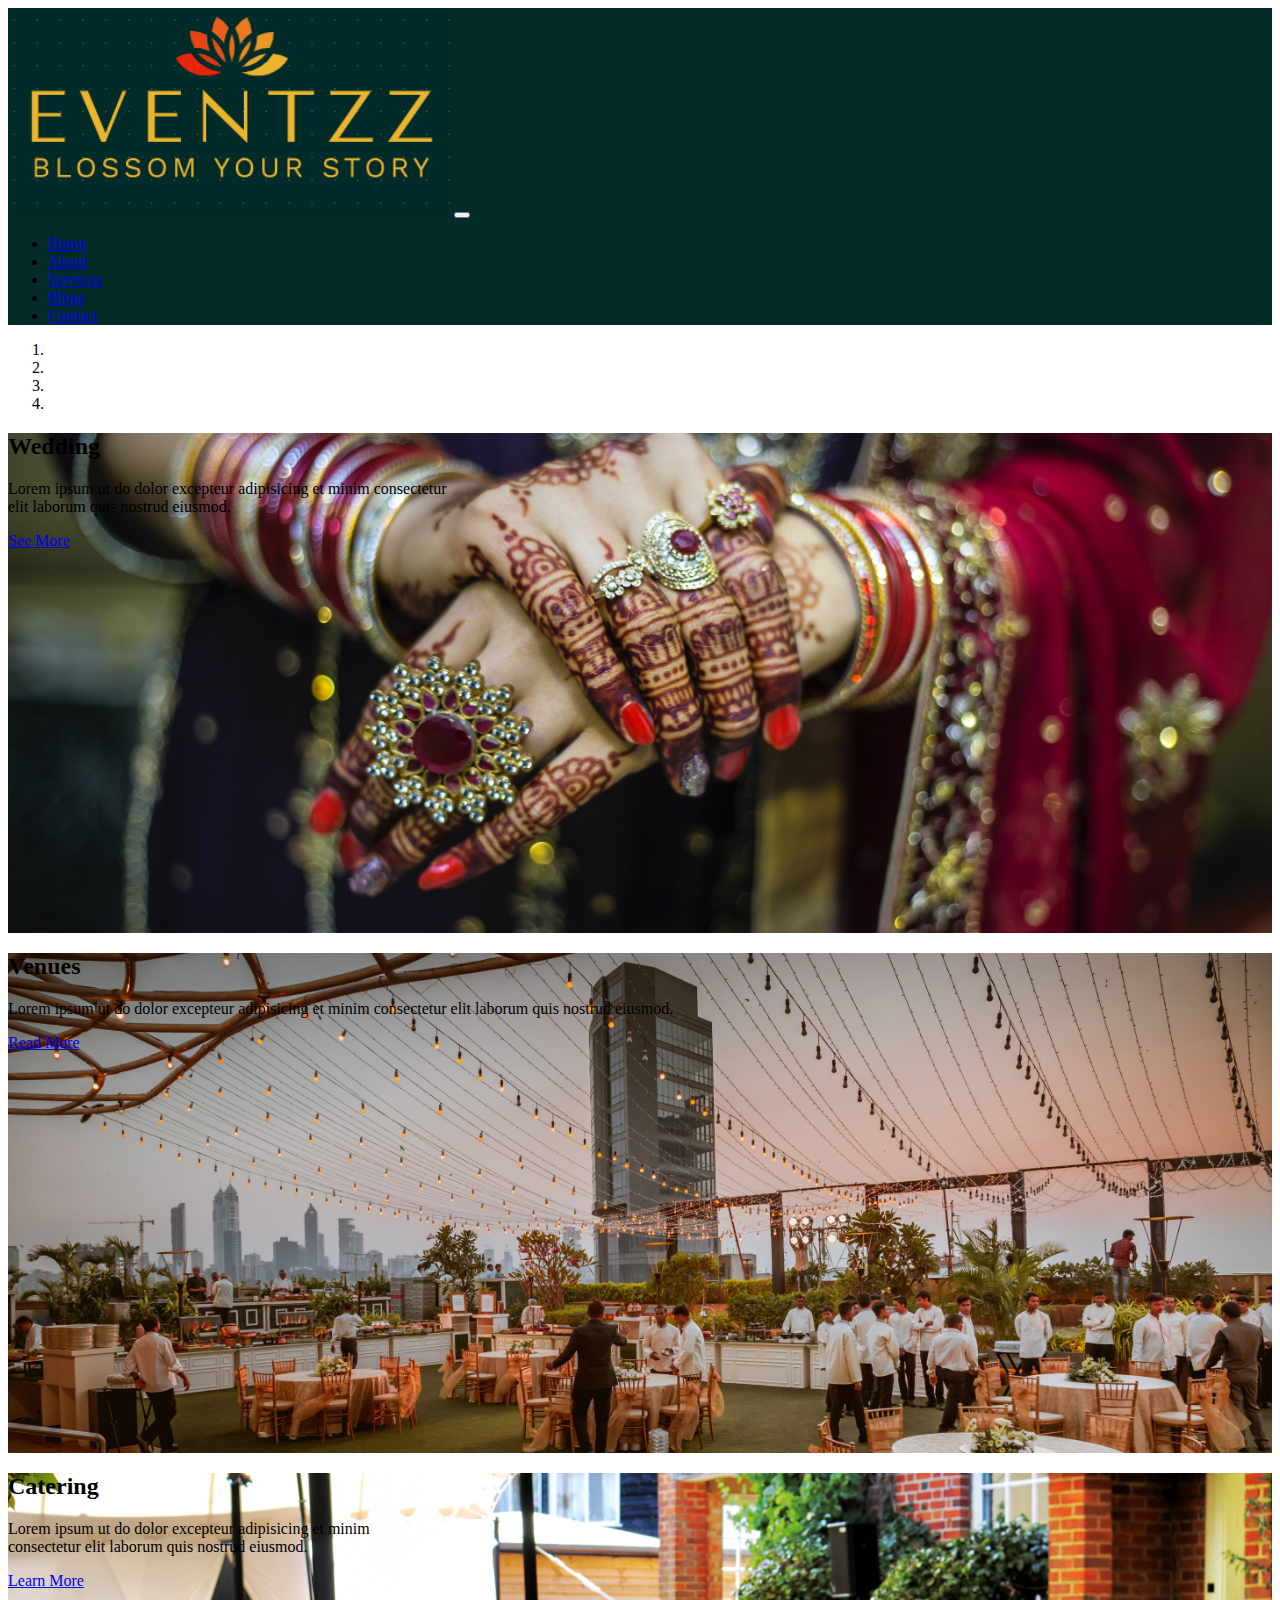
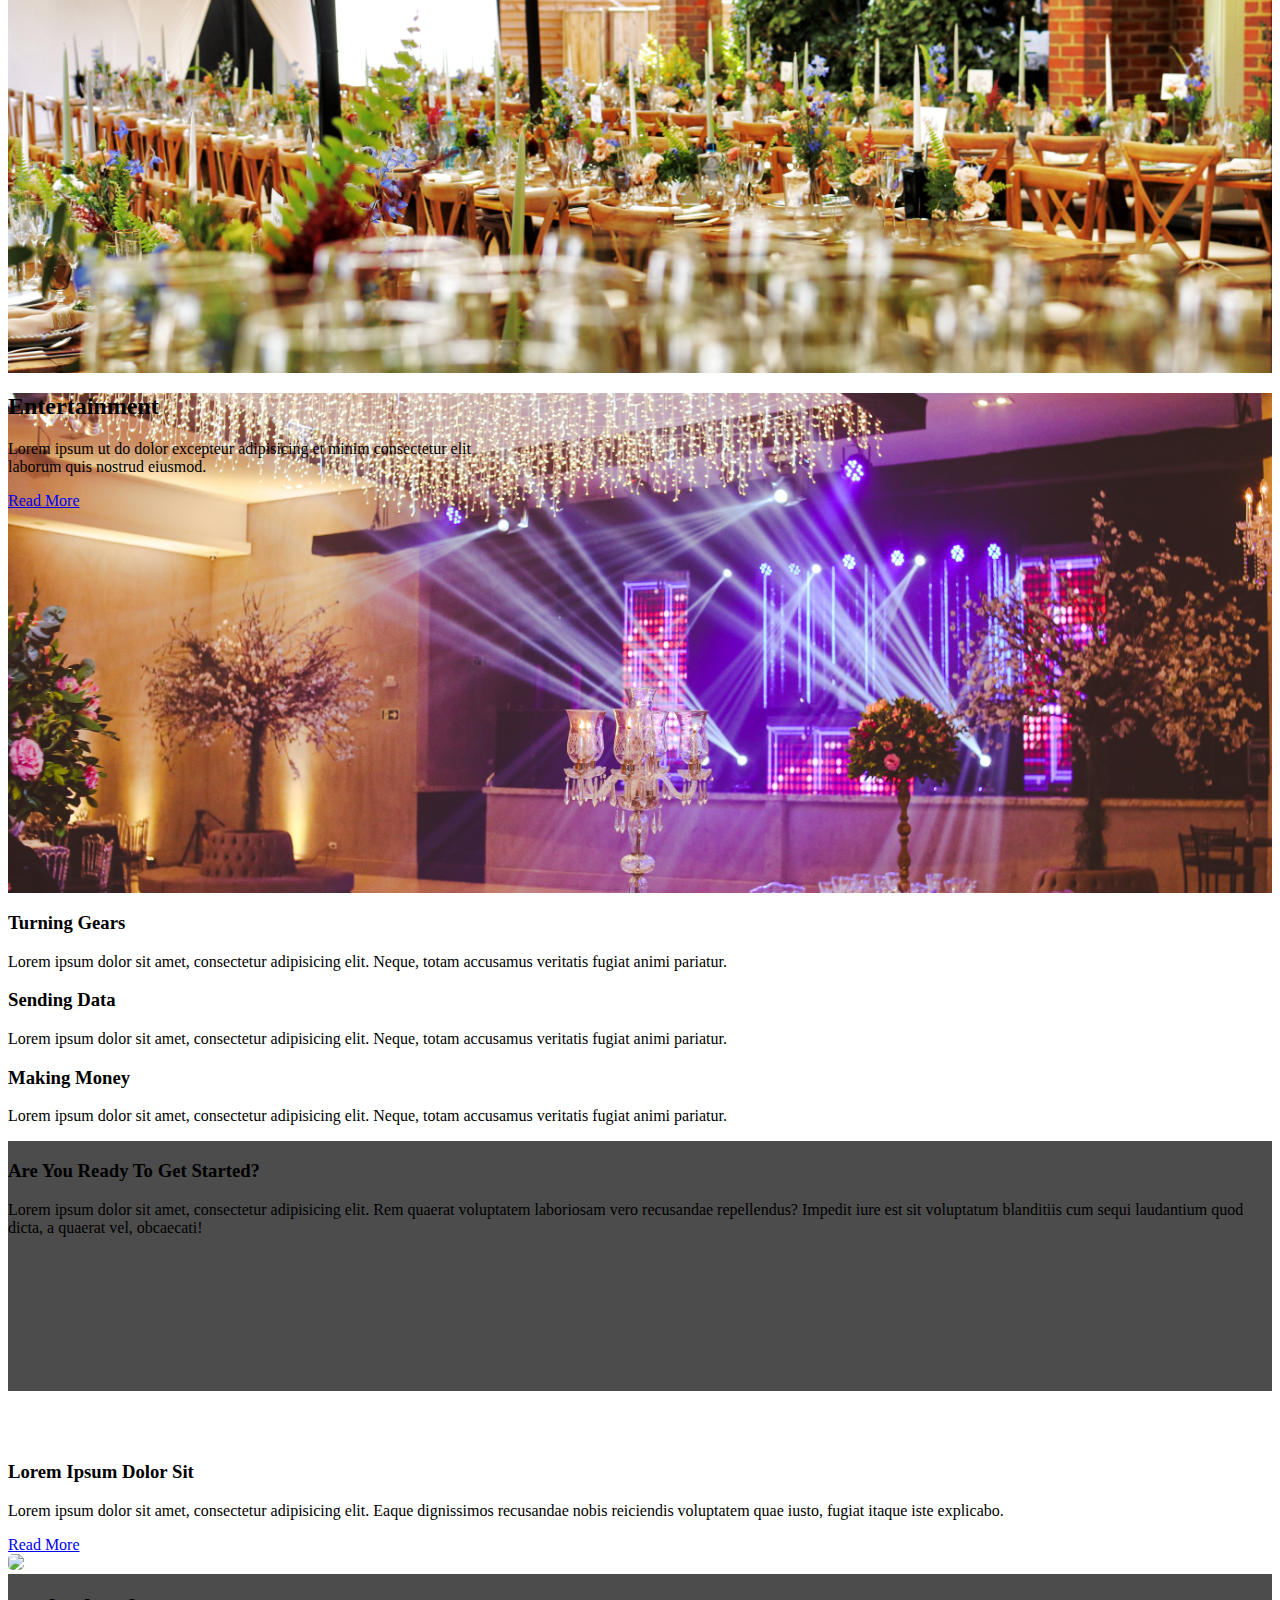
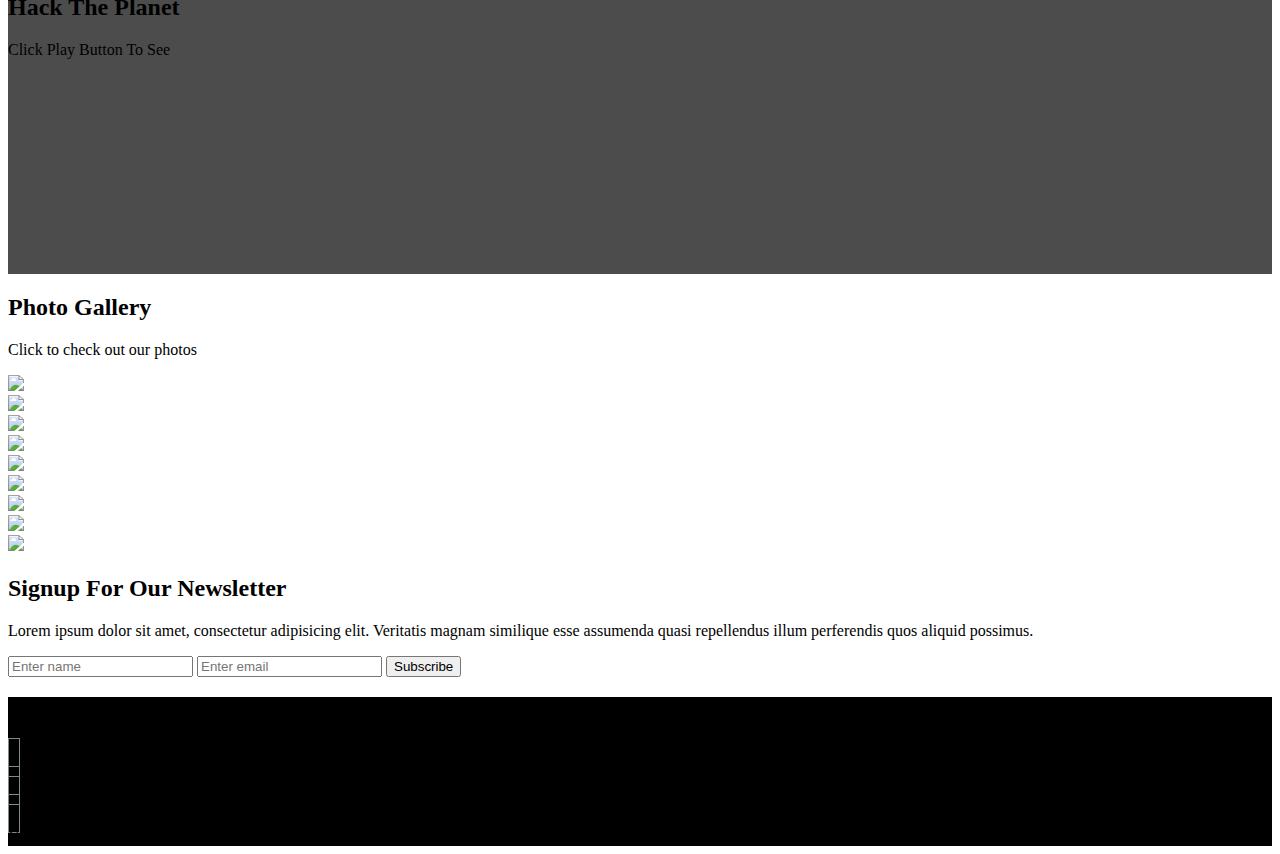
==== index.html @ 1d4ff30c "Added images in slider" ====
<!DOCTYPE html>
<html lang="en">
<head>
	
	<meta charset="utf-8">
	<meta name="viewport" content="width=device-width; initial-scale=1.0">
	<link rel="shortcut icon" type="image/x-icon" href="img/favicon.png">
	<link rel="stylesheet" type="text/css" href="css/bootstrap.min.css">
	<link rel="stylesheet" type="text/css" href="css/main.css">
	<link rel="stylesheet" type="text/css" href="css/uikit.min.css"> 
	<link rel="stylesheet" type="text/css" href="css/fontawesome/css/all.css">
	<title>EVENTZZ</title>
</head>
<body>

	<!-- Navbar Section Start -->
	<nav class="navbar navbar-dark navbar-expand-lg"  uk-sticky="top:100; animation: uk-animation-slide-top; bottom: #sticky-on-scroll-up">
		<div class="container">
			<a href="index.html" class="navbar-brand">
				<img src="img/EventZz_logoFinel.png" class="img-fluid p-0" style="width: 35%;">
				<!-- <div class="ml-2 p-0 d-inline webT">EventZz</div> -->
			</a>
			<button class="navbar-toggler navbar-toggler-right" data-toggle="collapse" data-target="#navBar">
				<span class="navbar-toggler-icon"></span>
			</button>
			<div class="collapse navbar-collapse" id="navBar">
				<ul class="navbar-nav  ml-auto ">

					<li class="nav-item active">
						<a class="nav-link " href="index.html">Home</a>
					</li>
					<li class="nav-item">
						<a class="nav-link" href="about.html">About</a>
					</li>
					<li class="nav-item">
						<a class="nav-link" href="services.html">Services</a>
					</li>
					<li class="nav-item">
						<a class="nav-link" href="blog.html">Blogs</a>
					</li>
					<li class="nav-item">
						<a class="nav-link" href="contact.html">Contact</a>
					</li>
				</ul>
			</div>
		</div>
	</nav>
	<!-- Nav Section End -->

	<!-- Slider Section Start -->
	<section id="slider" class="bg-dark"> 
		<div id="myCarousel" class="carousel slide" data-ride="carousel">
			<ol class="carousel-indicators">
				<li class="active" data-slide-to="0" data-target="#myCarousel"></li>
				<li data-target="#myCarousel" data-slide-to="1"></li>
				<li data-target="#myCarousel" data-slide-to="2"></li>
				<li data-target="#myCarousel" data-slide-to="3"></li>
			</ol>
			<div class="carousel-inner" role="listbox">
				<div class="carousel-item crs-img-1 active">
					<div class="container">
						<div class="carousel-caption pb-5 mb-5 text-left">
							<h2 class="display-4 text-light">Wedding</h2>
							<p class="lead">
								Lorem ipsum ut do dolor excepteur adipisicing et minim consectetur <br>elit laborum quis nostrud eiusmod.
							</p>
							<a href="#" class="btn btn-success">See More</a>
						</div>
					</div>
				</div>
				<div class="carousel-item crs-img-2">
					<div class="container">
						<div class="carousel-caption mb-5 text-center">
							<h2 class="display-4 text-light">Venues</h2>
							<p>
								Lorem ipsum ut do dolor excepteur adipisicing et minim consectetur elit laborum quis nostrud eiusmod.
							</p>
							<a href="#" class="btn btn-warning">Read More</a>
						</div>
					</div>
				</div>
				<div class="carousel-item crs-img-3">
					<div class="container">
						<div class="carousel-caption pb-5 mb-5 text-right">
							<h2 class="display-4 text-light">Catering</h2>
							<p>
								Lorem ipsum ut do dolor excepteur adipisicing et minim <br>consectetur elit laborum quis nostrud eiusmod.
							</p>
							<a href="#" class="btn btn-info">Learn More</a>
						</div>
					</div>
				</div>
				<div class="carousel-item crs-img-4">
					<div class="container">
						<div class="carousel-caption pb-5 mb-5 text-left">
							<h2 class="display-4 text-light">Entertainment</h2>
							<p>
								Lorem ipsum ut do dolor excepteur adipisicing et minim consectetur elit <br>laborum quis nostrud eiusmod.
							</p>
							<a href="#" class="btn btn-success">Read More</a>
						</div>
					</div>
				</div>
			</div>
			<a href="#myCarousel" class="carousel-control-prev" data-slide="prev">
				<span class="carousel-control-prev-icon"></span>
			</a>
			<a href="#myCarousel" class="carousel-control-next" data-slide="next">
				<span class="carousel-control-next-icon"></span>
			</a>
		</div>		
	</section>
	<!-- Slider Section End -->

	<!-- Showcase Section Start -->
	<section id="showcase">
		<div class="container">
			<div class="row py-5 text-center">
				<div class="col-lg-4 col-md-4">
					<i class="fas fa-cogs mb-3"></i>
					<h3>Turning Gears</h3>
					<p class="lead mt-2">Lorem ipsum dolor sit amet, consectetur adipisicing elit. Neque, totam accusamus veritatis fugiat animi pariatur.</p>
				</div>
				<div class="col-lg-4 col-md-4">
					<i class="fas fa-cloud mb-3"></i>
					<h3>Sending Data</h3>
					<p class="lead mt-2">Lorem ipsum dolor sit amet, consectetur adipisicing elit. Neque, totam accusamus veritatis fugiat animi pariatur.</p>
				</div>
				<div class="col-lg-4 col-md-4">
					<i class="fas fa-cart-plus mb-3"></i>
					<h3>Making Money</h3>
					<p class="lead mt-2">Lorem ipsum dolor sit amet, consectetur adipisicing elit. Neque, totam accusamus veritatis fugiat animi pariatur.</p>
				</div>
			</div>
		</div>
	</section>
	<!-- Showcase Section End -->

	<!-- Get Started Section Start -->
	<section id="get-started"   class="text-center py-5 text-light">
		<div class="inner-overlay">
			<div class="container">
				<div class="row">
					<div class="col mt-5 pt-4 gC">
						<h3 class="text-light">Are You Ready To Get Started?</h3>
						<p class="lead">
							Lorem ipsum dolor sit amet, consectetur adipisicing elit. Rem quaerat voluptatem laboriosam vero recusandae repellendus? Impedit iure est sit voluptatum blanditiis cum sequi laudantium quod dicta, a quaerat vel, obcaecati!
						</p>
					</div>
				</div>
			</div>
		</div>
	</section>
	<!-- Get Started Section End -->

	<!-- Info Section Start -->
	<section id="info" class="py-5">
		<div class="container">
			<div class="row">
				<div class="col-lg-6 col-md-6 col-sm-6 justify-content-center text-left infoS">
					<h3 >Lorem Ipsum Dolor Sit</h3>
					<p class="lead">
						Lorem ipsum dolor sit amet, consectetur adipisicing elit. Eaque dignissimos recusandae nobis reiciendis voluptatem quae iusto, fugiat itaque iste explicabo.
					</p>
					<a href="#" class="btn btn-outline-dark">Read More</a>
				</div>
				<div class="col-lg-6 col-md-6 col-sm-6 align-self-center">
					<img src="img/info.jpg" class="img-fluid">
				</div>
			</div>
		</div>
	</section>
	<!-- Info Section End -->

	<!-- Video Section Start -->
	<section id="video" class="text-center text-light">
		<div class="video-overlay">
			<div class="container">
				<div class="row">
					<div class="col mt-5 pt-4">
						<div uk-lightbox>
							<a href="https://youtu.be/uVqv7vIKOwM">
								<i class="fas fa-play"></i>
							</a>
						</div>
						<h2 class=" mt-5 text-light">Hack The Planet</h2>
						<p class="lead">Click Play Button To See</p>
					</div>
				</div>
			</div>
		</div>
	</section>
	<!-- Video Section End -->

	<!-- Gallery Section Start -->
	<section id="gallery" class="py-5" uk-lightbox>
		<div class="container">
			<div class="row text-center">
				<div class="col">
					<h2 class="mb-0">Photo Gallery</h2>
					<p class="lead m-0">Click to check out our photos</p>
				</div>
			</div>
			<div class="row mt-3">
				<div class="col-lg-4 col-md-4 col-sm-4">
					<a href="img/gallery1.jpg">
						<img src="img/gallery1.jpg" class="img-fluid">
					</a>
				</div>
				<div class="col-lg-4 col-md-4 col-sm-4">
					<a href="img/gallery2.jpg">
						<img src="img/gallery2.jpg" class="img-fluid">
					</a>
				</div>
				<div class="col-lg-4 col-md-4 col-sm-4">
					<a href="img/gallery3.jpg">
						<img src="img/gallery3.jpg" class="img-fluid">
					</a>
				</div>
			</div>
			<div class="row mt-3">
				<div class="col-lg-4 col-md-4 col-sm-4">
					<a href="img/gallery4.jpg">
						<img src="img/gallery4.jpg" class="img-fluid">
					</a>
				</div>
				<div class="col-lg-4 col-md-4 col-sm-4">
					<a href="img/gallery5.jpg">
						<img src="img/gallery5.jpg" class="img-fluid">
					</a>
				</div>
				<div class="col-lg-4 col-md-4 col-sm-4">
					<a href="img/gallery6.jpg">
						<img src="img/gallery6.jpg" class="img-fluid">
					</a>
				</div>
			</div>
			<div class="row mt-3">
				<div class="col-lg-4 col-md-4 col-sm-4">
					<a href="img/gallery7.jpg">
						<img src="img/gallery7.jpg" class="img-fluid">
					</a>
				</div>
				<div class="col-lg-4 col-md-4 col-sm-4">
					<a href="img/gallery8.jpg">
						<img src="img/gallery8.jpg" class="img-fluid">
					</a>
				</div>
				<div class="col-lg-4 col-md-4 col-sm-4">
					<a href="img/gallery9.jpg">
						<img src="img/gallery9.jpg" class="img-fluid">
					</a>
				</div>
			</div>
		</div>
	</section>
	<!-- Gellery Section End -->

	<!-- Subscribe Section Start -->
	<section id="subscribe" class="text-center py-5 bg-dark text-light">
		<div class="container">
			<div class="row">
				<div class="col">
					<h2 class="text-light">Signup For Our Newsletter</h2>
					<p class="lead">
						Lorem ipsum dolor sit amet, consectetur adipisicing elit. Veritatis magnam similique esse assumenda quasi repellendus illum perferendis quos aliquid possimus.				
					</p>
					<form class="form-inline justify-content-center ">
						<input type="text" placeholder="Enter name" class="form-control m-2">
						<input type="email" placeholder="Enter email" class="form-control m-2">
						<input type="submit" value="Subscribe" class=" btn btn-primary m-2">
					</form>
				</div>
			</div>
		</div>
	</section>
	<!-- Subcribe Section End -->

	<!-- Footer Section Start -->
	<footer id="footer" class="py-3 text-center text-light">
		<div class="container">
			<div class="row">
				<div class="col">
					<h2 class="display-5 mb-0 text-light">Glozzome</h2>
					<div class="d-flex flex-row justify-content-center p-3">
						<div class="px-5">
							<a href="#">
								<i class="fab fa-facebook-f"></i>
							</a>
						</div>
						<div class="px-5">
							<a href="#">
								<i class="fab fa-linkedin-in"></i>
							</a>
						</div>
						<div class="px-5">
							<a href="#">
								<i class="fab fa-twitter"></i>
							</a>
						</div>
					</div>
				</div>
			</div>
			<div class="row">
				<div class="col">
					Glozzome.com © 2019 All Rights Reserved by MrhRifat
				</div>
			</div>
		</div>
	</footer>

	<script type="text/javascript" src="js/jquery-slim.min.js"></script>
	<script type="text/javascript" src="js/popper.min.js"></script>
	<script type="text/javascript" src="js/bootstrap.min.js"></script>
	<script type="text/javascript" src="js/uikit.min.js"></script>
	<script type="text/javascript" src="js/uikit-icons.min.js"></script>
</body>
</html>
---- css/main.css ----
html{
	scroll-behavior: smooth;
}
body{

}
.navbar {
	background:#032c29;
}
.navbar-nav  li a:hover {
	color:#fff !important;
}
.navbar .webT{
	font-size: 20px;
}

/*Slider*/
.carousel-item{
	height: 500px;
}
.crs-img-1{
	background: url('../img/slider-img1.jpg');
	background-size: cover;
	background-position: center;
	width:100%;
}
.crs-img-2{
	background: url('../img/slider-img2.jpg');
	background-size: cover;
	background-position: center;
	width:100%;
}
.crs-img-3{
	background: url('../img/slider-img3.jpg');
	background-size: cover;
	background-position: center;
	width:100%;
}
.crs-img-4{
	background: url('../img/slider-img4.jpg');
	background-size: cover;
	background-position: center;
	width:100%;
}


/*Showcase*/
#showcase .fas{
	font-size:35px;

}

/*Get Started*/
#get-started{
	background:url('../img/showcase2.jpg');
	background-attachment: fixed;
	background-size: cover;
	position: relative;
	background-repeat: no-repeat;
	min-height: 250px;
}
#get-started .inner-overlay{
	background:rgba(0,0,0,0.7);
	position: absolute;
	top: 0;
	left: 0;
	height: 100%;
	width: 100%
}

/*Info */
#info .infoS{
	margin-top:70px;
}
#info img{
	border-radius: 5px;
}

/*Video*/
#video{
	position: relative;
	background:url('../img/video.jpg');
	background-size: cover;
	background-attachment: fixed;
	background-repeat: no-repeat;
	min-height: 300px;

}
#video .video-overlay{
	position: absolute;
	min-height: 300px;
	top: 0;
	left: 0;
	width: 100%;
	background: rgba(0,0,0,0.7);
}
#video .fas{
	color: #ff0000;
	font-size: 50px;
}

/*Gallery*/
#gallery img{
	max-height: 200px;
	width: 100%;

}

/*Footer*/
#footer{
	background:#000;
}
#footer .fab{
	font-size:25px;
	color:#fff;
	border: 1px solid #7f8c8d;
	padding: 5px;
}
#footer .fab:hover{
	color: #ff0000;
	border-color: #000;
}

/*About Page*/

/*About Section*/
#about{
	background:url('../img/about/back.jpg');
	background-attachment: fixed;
	background-size: cover;
	background-repeat: no-repeat;
	min-height: 300px;
	position: relative;
}
#about .inner-overlay, #services .inner-overlay, #blog .inner-overlay ,
#contact .inner-overlay{
	background:rgba(0,0,0,0.7);
	position: absolute;
	top: 0;
	left: 0;
	width: 100%;
	min-height: 300px;
}
#about-services .fas{
	font-size:50px;
}

/*Services Section*/
/*Services Header*/
#services{
	background:url('../img/slider-img4.jpg');
	background-attachment: fixed;
	background-size: cover;
	background-repeat: no-repeat;
	min-height: 300px;
	position: relative;
}

#services-faq{
	height: 400px;
}
#services-faq .card{
	cursor: pointer;
}
#blog{
	background:url('../img/video.jpg');
	background-attachment: fixed;
	background-size: cover;
	background-repeat: no-repeat;
	min-height: 300px;
	position: relative;
}
#blog-post img{
	height: 200px;
	width: 100%;
}
#contact{
	background:url('../img/gallery7.jpg');
	background-attachment: fixed;
	background-size: cover;
	background-repeat: no-repeat;
	min-height: 300px;
	position: relative;
}


@media (max-width: 991px){
	#info .infoS{
		margin-top:0px;
	}
	#gallery img{
		height: 120px;
	}
}
@media(max-width:767px){

	#get-started .gC{
		margin-top: 0 !important;
	}
	#info p{
		font-size: 15px;
		margin-top: 0;
	}
	#info h3{
		font-size: 20px;
		margin-bottom: 5px;
	}
	#about-services .card {
		margin: 5px 0;
	}
	#services-faq h5{
		font-size: 13px;
	}
	#services-faq p{
		font-size: 10px;
	}
	#services-table .text-center.display-4 {
		font-size: 30px;
	}
}

@media(max-width: 575px){
	#showcase .col-lg-4.col-md-4{
		width: 60%;
		margin: 0 auto;
	}
	#showcase h3{
		margin: 0;
	}
	#info .infoS{
		width: 70%;
		margin: 0 auto;
		margin-bottom:25px;
	}
	#gallery img{
		width: 80%;
		height: 200px;
	}

	#gallery .col-lg-4.col-md-4.col-sm-4{
		width: 80%;
		height: 200px;
		margin: 5px auto;
		margin-left: 50px;
	}

	#services-faq{
		height: 600px;
	}
}
@media(max-width: 420px){
	.navbar .navbar-brand {
		width: 75%;
	}
	#myCarousel .display-4    {
		font-size: 45px !important;
	}
	#showcase .lead{
		font-size: 16px ;
	}
	#get-started  .lead{
		font-size: 16px ;
		margin-top: 0;
	}
	#get-started  h3{
		margin-bottom: 0;
	}
	#gallery .col-lg-4.col-md-4.col-sm-4{
		width: 100%;
		height: 200px;
		margin: 5px auto;
		margin-left: 50px;
	}	
}
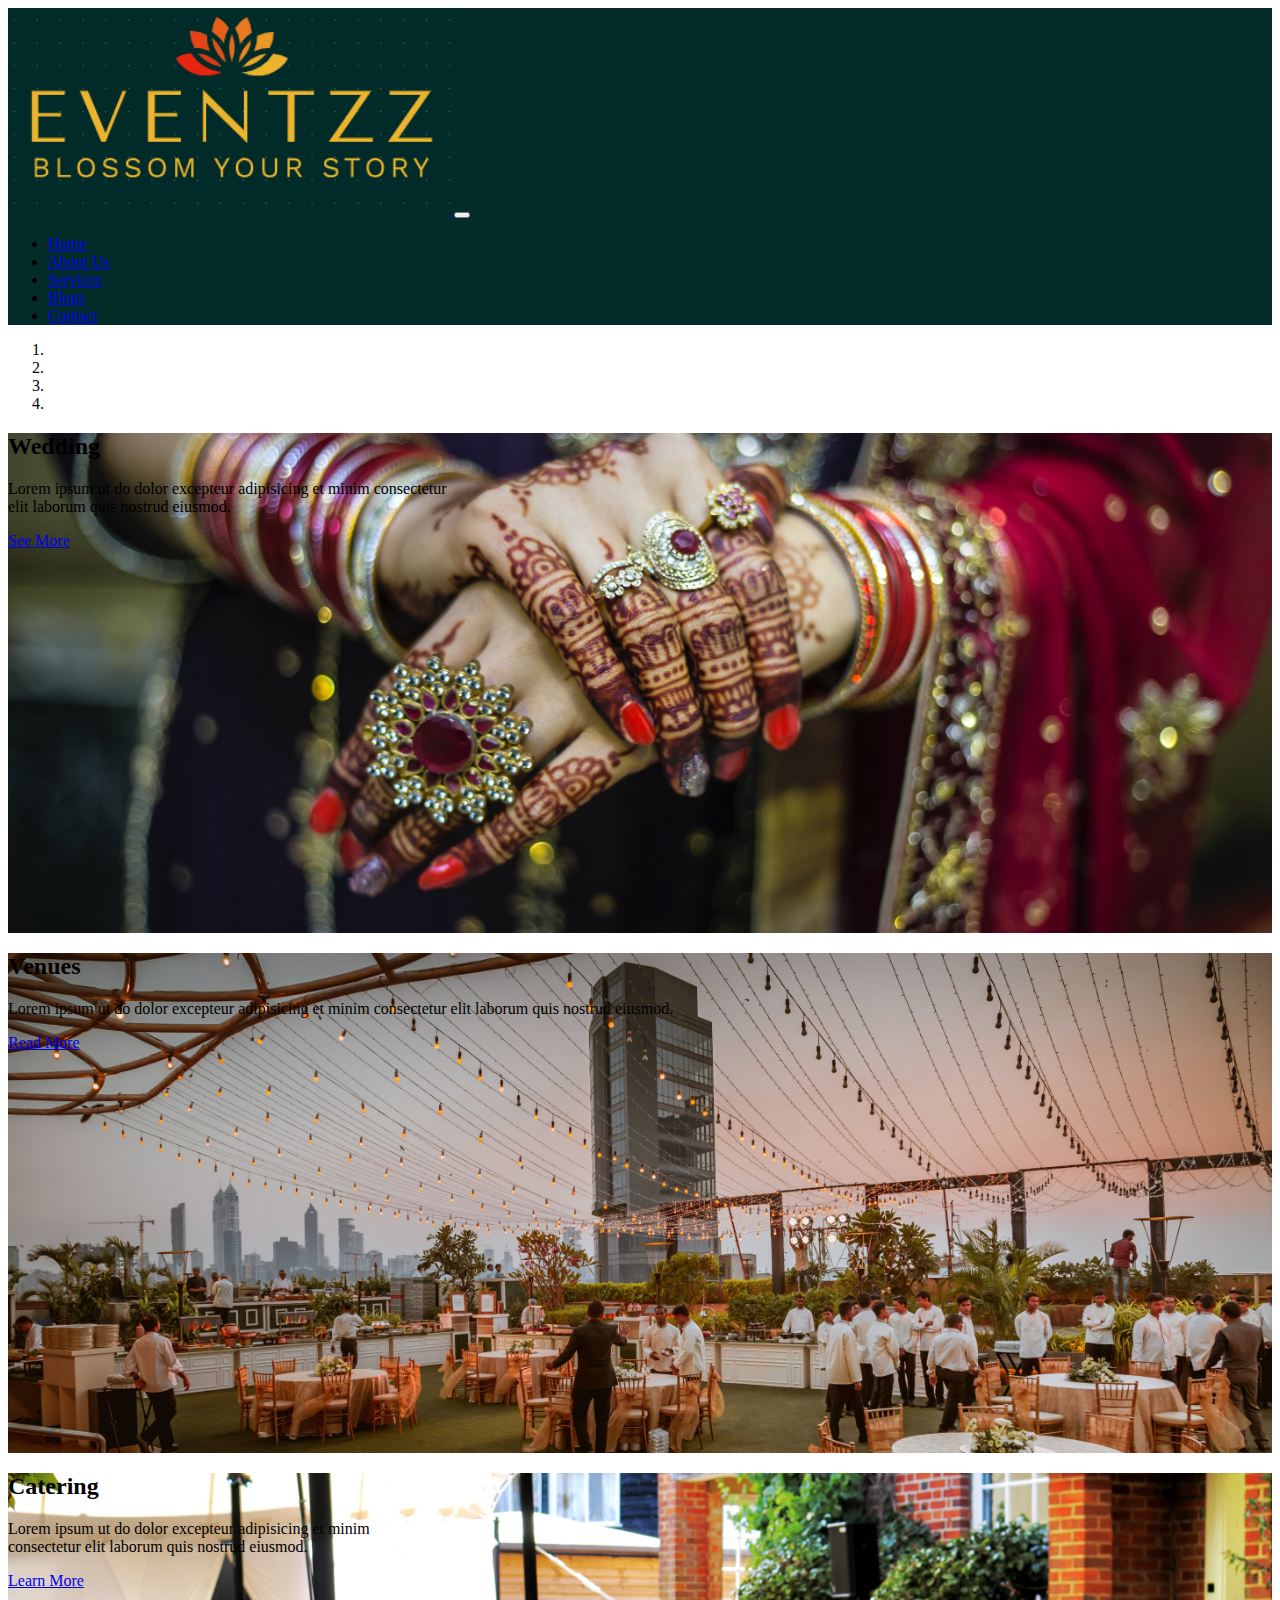
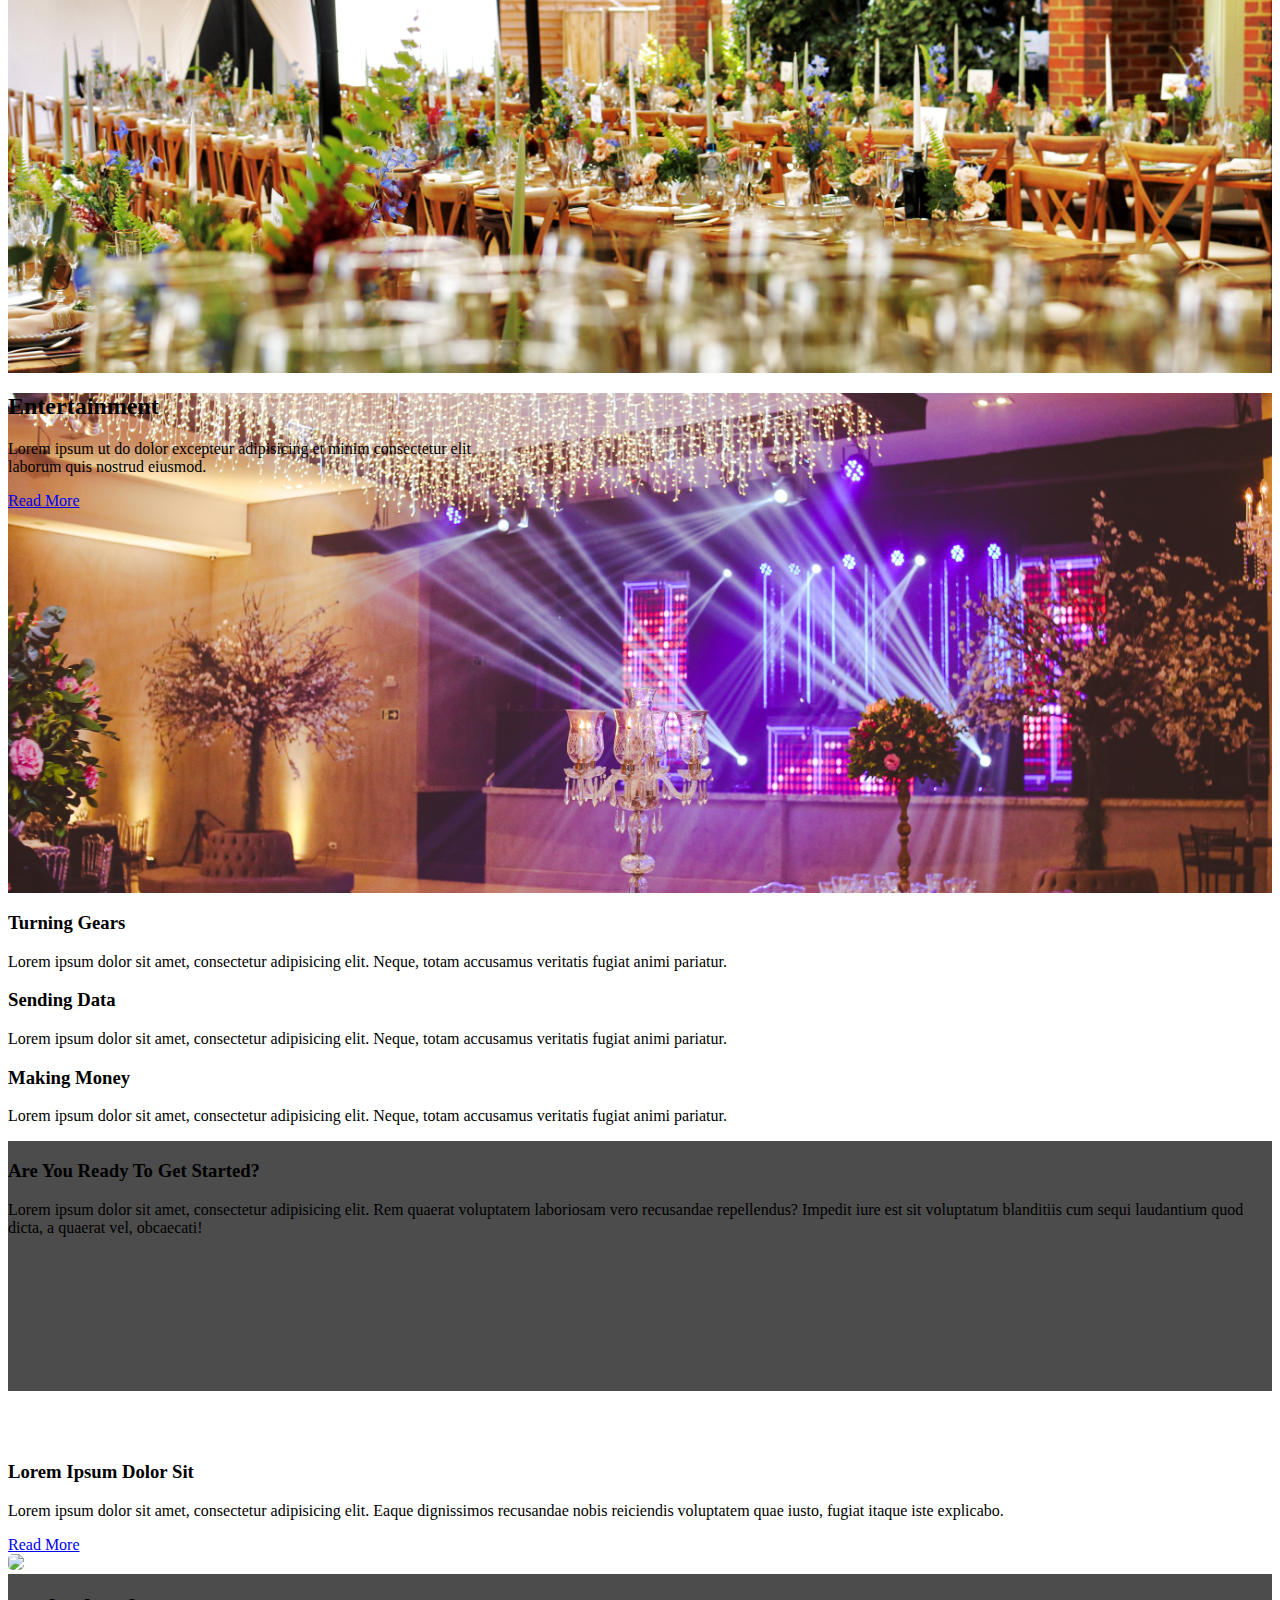
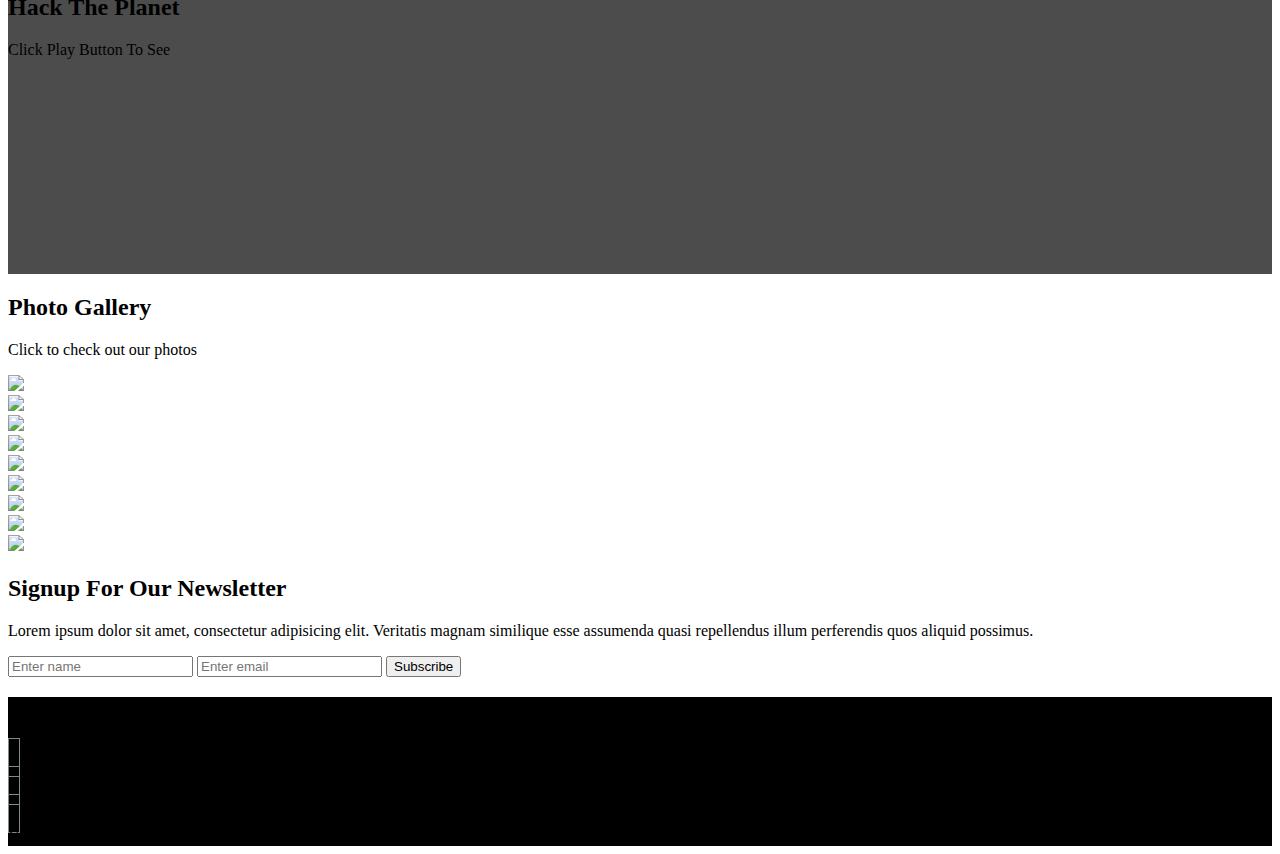
==== commit e3e6bff0: "Merge pull request #3 from mithilesh-patel/master" ====
--- a/index.html
+++ b/index.html
@@ -30,7 +30,7 @@
 						<a class="nav-link " href="index.html">Home</a>
 					</li>
 					<li class="nav-item">
-						<a class="nav-link" href="about.html">About</a>
+						<a class="nav-link" href="about.html">About Us</a>
 					</li>
 					<li class="nav-item">
 						<a class="nav-link" href="services.html">Services</a>
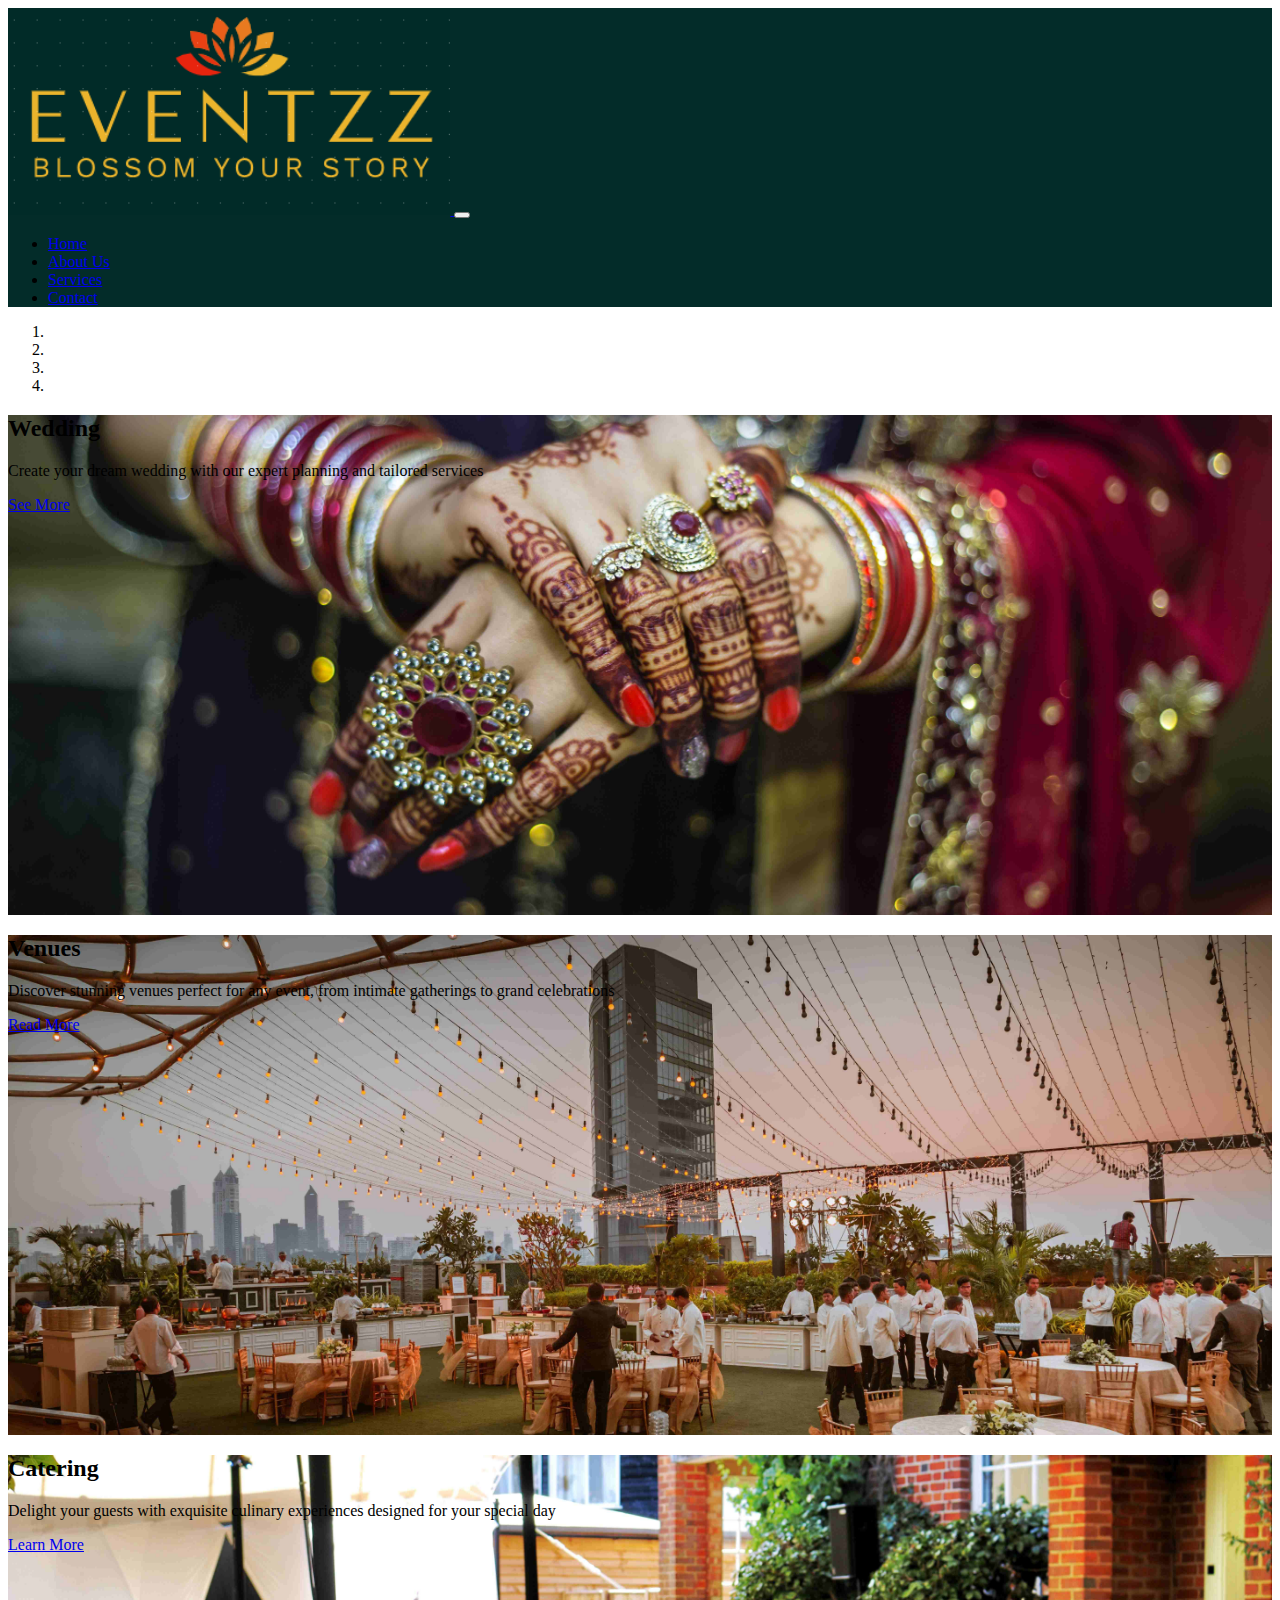
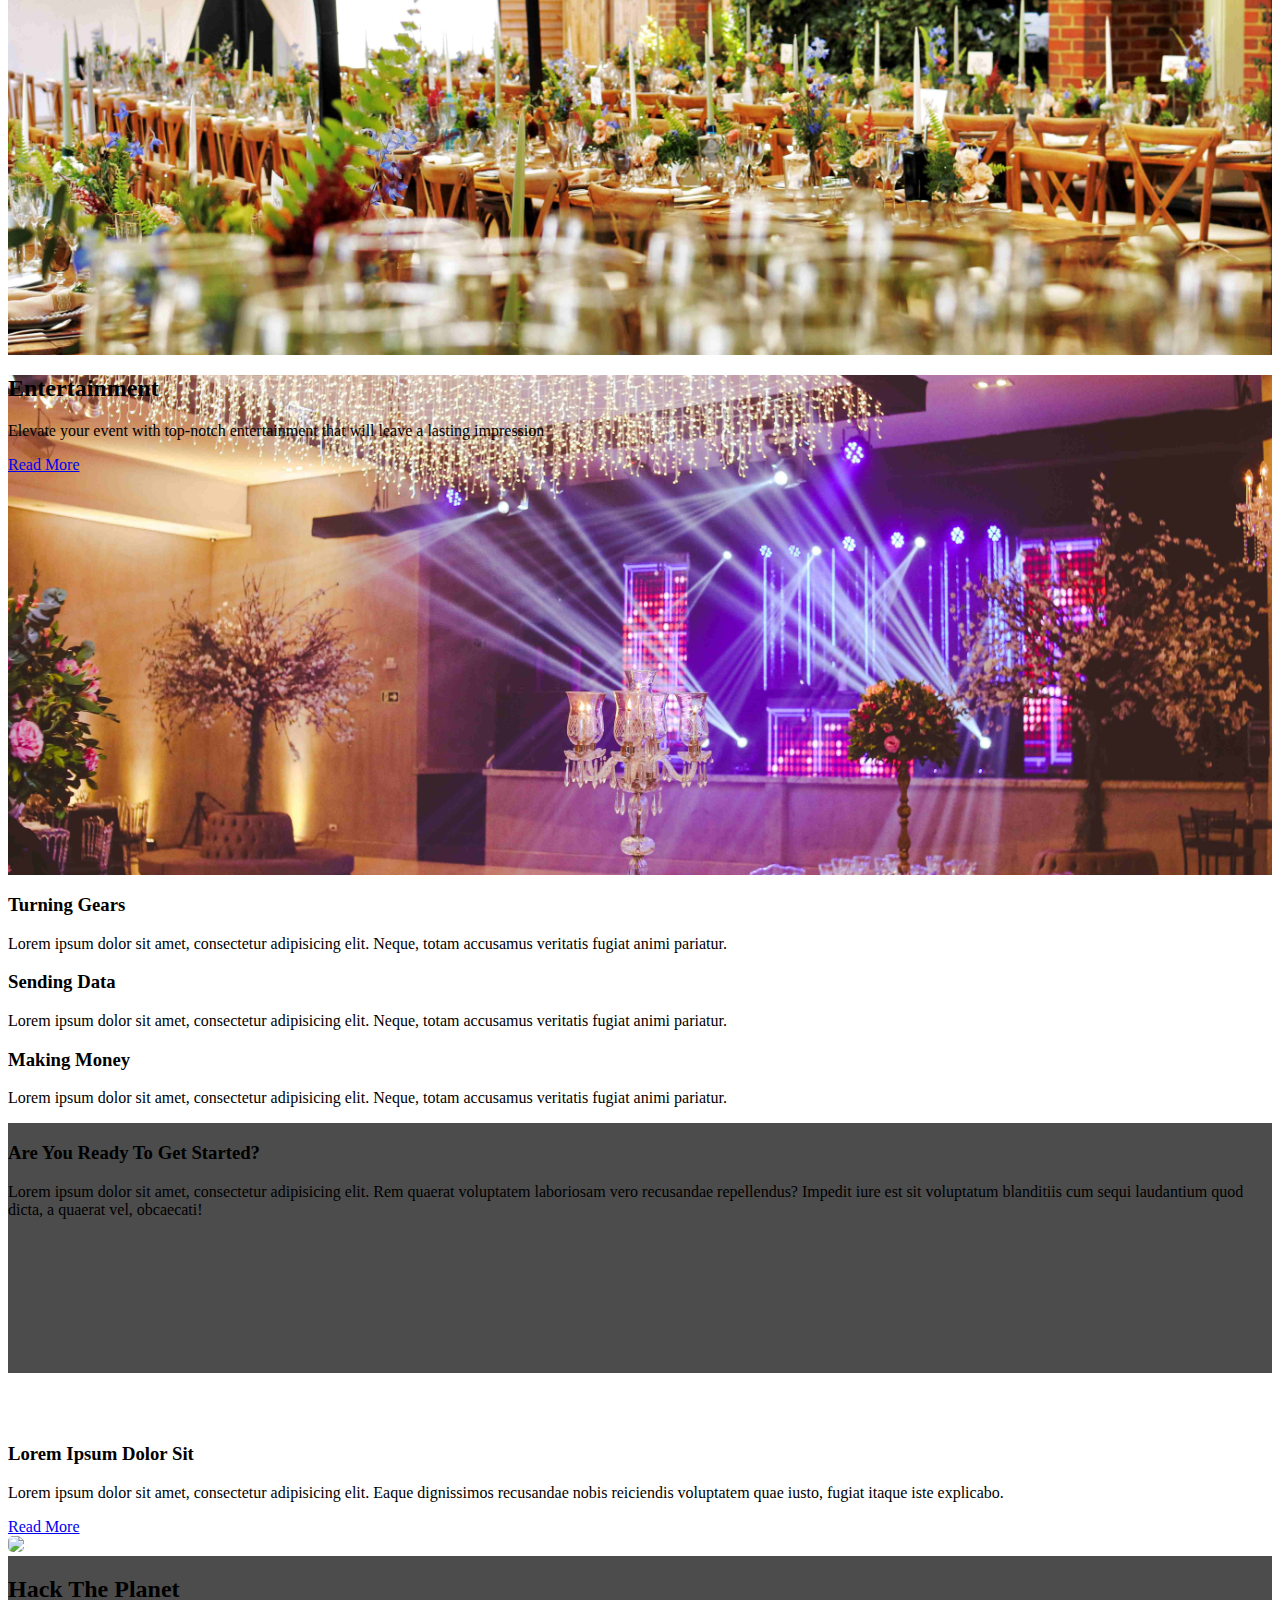
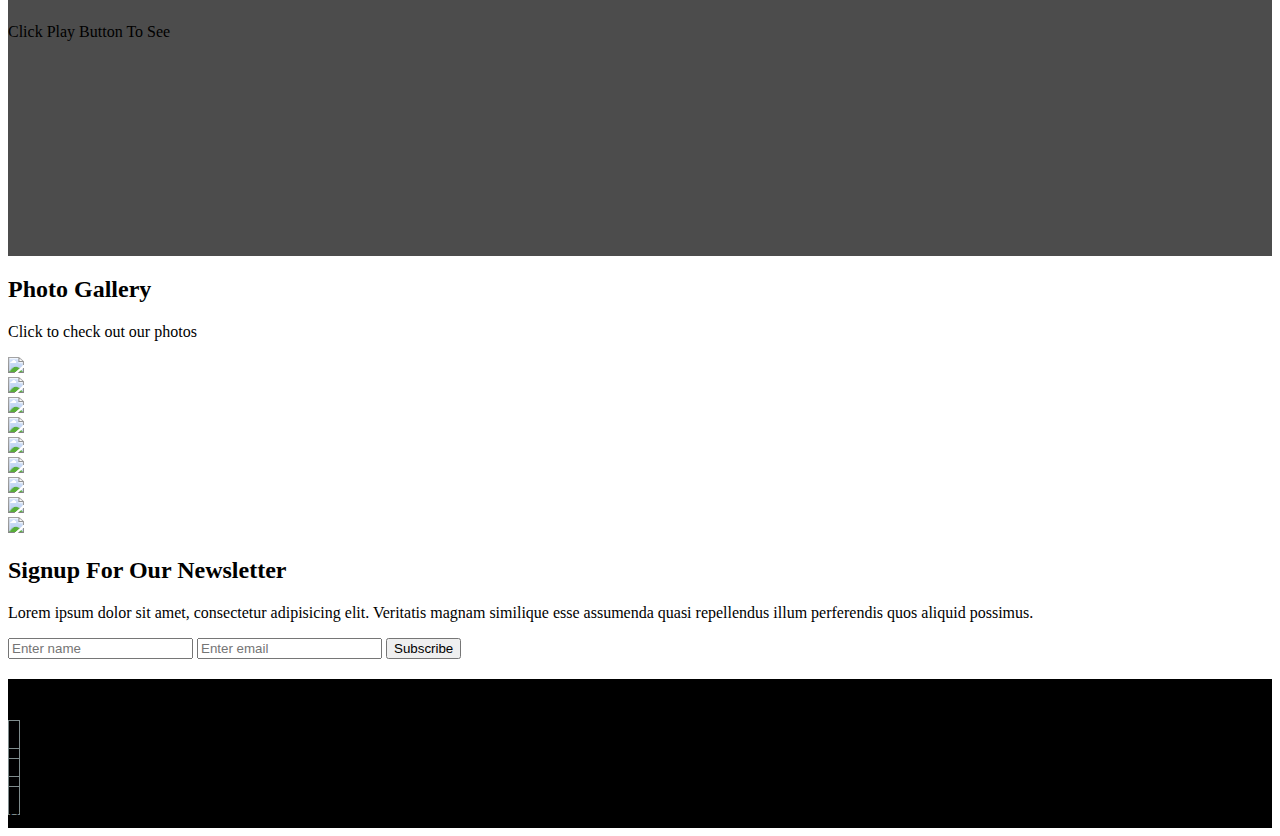
==== commit 7a7ccf8c: "Updated the Carousel description in index page" ====
--- a/index.html
+++ b/index.html
@@ -18,7 +18,6 @@
 		<div class="container">
 			<a href="index.html" class="navbar-brand">
 				<img src="img/EventZz_logoFinel.png" class="img-fluid p-0" style="width: 35%;">
-				<!-- <div class="ml-2 p-0 d-inline webT">EventZz</div> -->
 			</a>
 			<button class="navbar-toggler navbar-toggler-right" data-toggle="collapse" data-target="#navBar">
 				<span class="navbar-toggler-icon"></span>
@@ -34,9 +33,6 @@
 					</li>
 					<li class="nav-item">
 						<a class="nav-link" href="services.html">Services</a>
-					</li>
-					<li class="nav-item">
-						<a class="nav-link" href="blog.html">Blogs</a>
 					</li>
 					<li class="nav-item">
 						<a class="nav-link" href="contact.html">Contact</a>
@@ -60,9 +56,8 @@
 				<div class="carousel-item crs-img-1 active">
 					<div class="container">
 						<div class="carousel-caption pb-5 mb-5 text-left">
-							<h2 class="display-4 text-light">Wedding</h2>
-							<p class="lead">
-								Lorem ipsum ut do dolor excepteur adipisicing et minim consectetur <br>elit laborum quis nostrud eiusmod.
+							<h2 class="display-4 text-light"><b>Wedding</b></h2>
+							<p class="lead">Create your dream wedding with our expert planning and tailored services
 							</p>
 							<a href="#" class="btn btn-success">See More</a>
 						</div>
@@ -71,9 +66,8 @@
 				<div class="carousel-item crs-img-2">
 					<div class="container">
 						<div class="carousel-caption mb-5 text-center">
-							<h2 class="display-4 text-light">Venues</h2>
-							<p>
-								Lorem ipsum ut do dolor excepteur adipisicing et minim consectetur elit laborum quis nostrud eiusmod.
+							<h2 class="display-4 text-light"><b>Venues</b></h2>
+							<p>Discover stunning venues perfect for any event, from intimate gatherings to grand celebrations
 							</p>
 							<a href="#" class="btn btn-warning">Read More</a>
 						</div>
@@ -82,9 +76,8 @@
 				<div class="carousel-item crs-img-3">
 					<div class="container">
 						<div class="carousel-caption pb-5 mb-5 text-right">
-							<h2 class="display-4 text-light">Catering</h2>
-							<p>
-								Lorem ipsum ut do dolor excepteur adipisicing et minim <br>consectetur elit laborum quis nostrud eiusmod.
+							<h2 class="display-4 text-light"><b>Catering</b></h2>
+							<p>Delight your guests with exquisite culinary experiences designed for your special day
 							</p>
 							<a href="#" class="btn btn-info">Learn More</a>
 						</div>
@@ -93,9 +86,8 @@
 				<div class="carousel-item crs-img-4">
 					<div class="container">
 						<div class="carousel-caption pb-5 mb-5 text-left">
-							<h2 class="display-4 text-light">Entertainment</h2>
-							<p>
-								Lorem ipsum ut do dolor excepteur adipisicing et minim consectetur elit <br>laborum quis nostrud eiusmod.
+							<h2 class="display-4 text-light"><b>Entertainment</b></h2>
+							<p>Elevate your event with top-notch entertainment that will leave a lasting impression
 							</p>
 							<a href="#" class="btn btn-success">Read More</a>
 						</div>
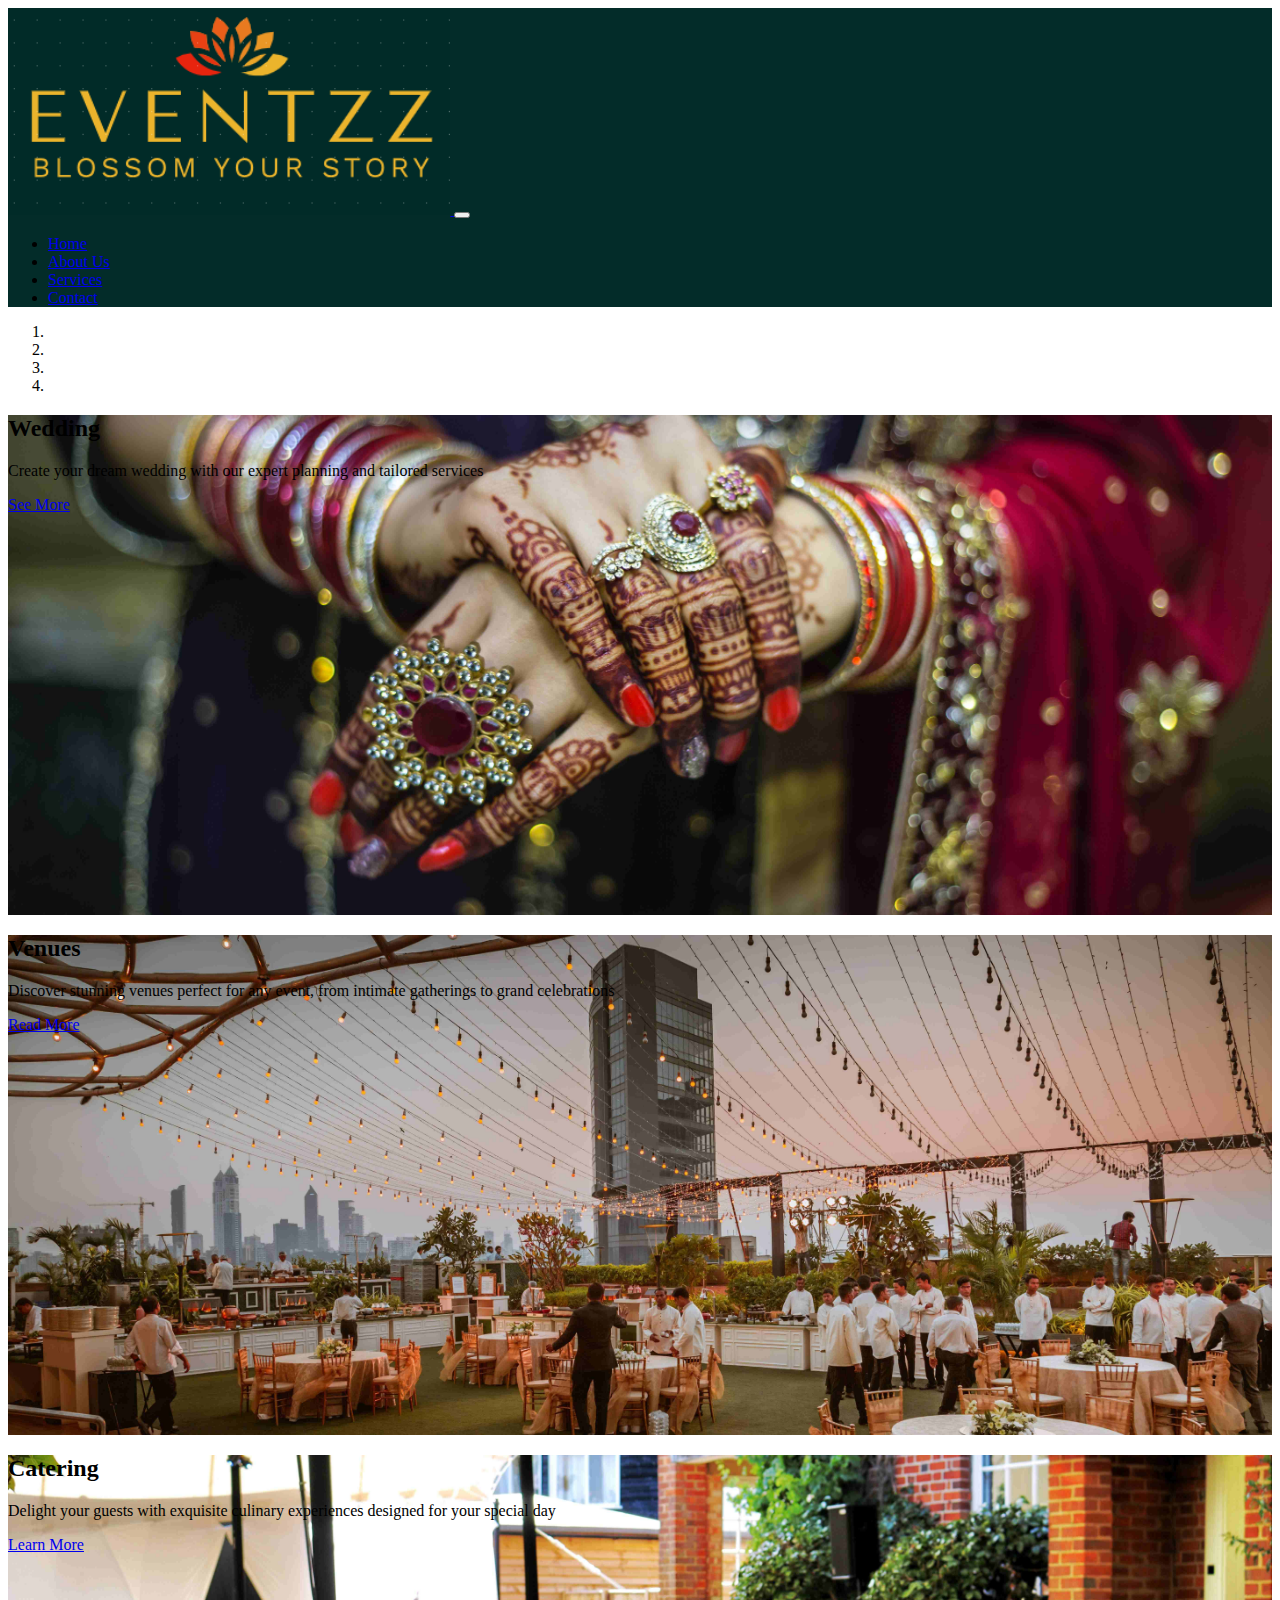
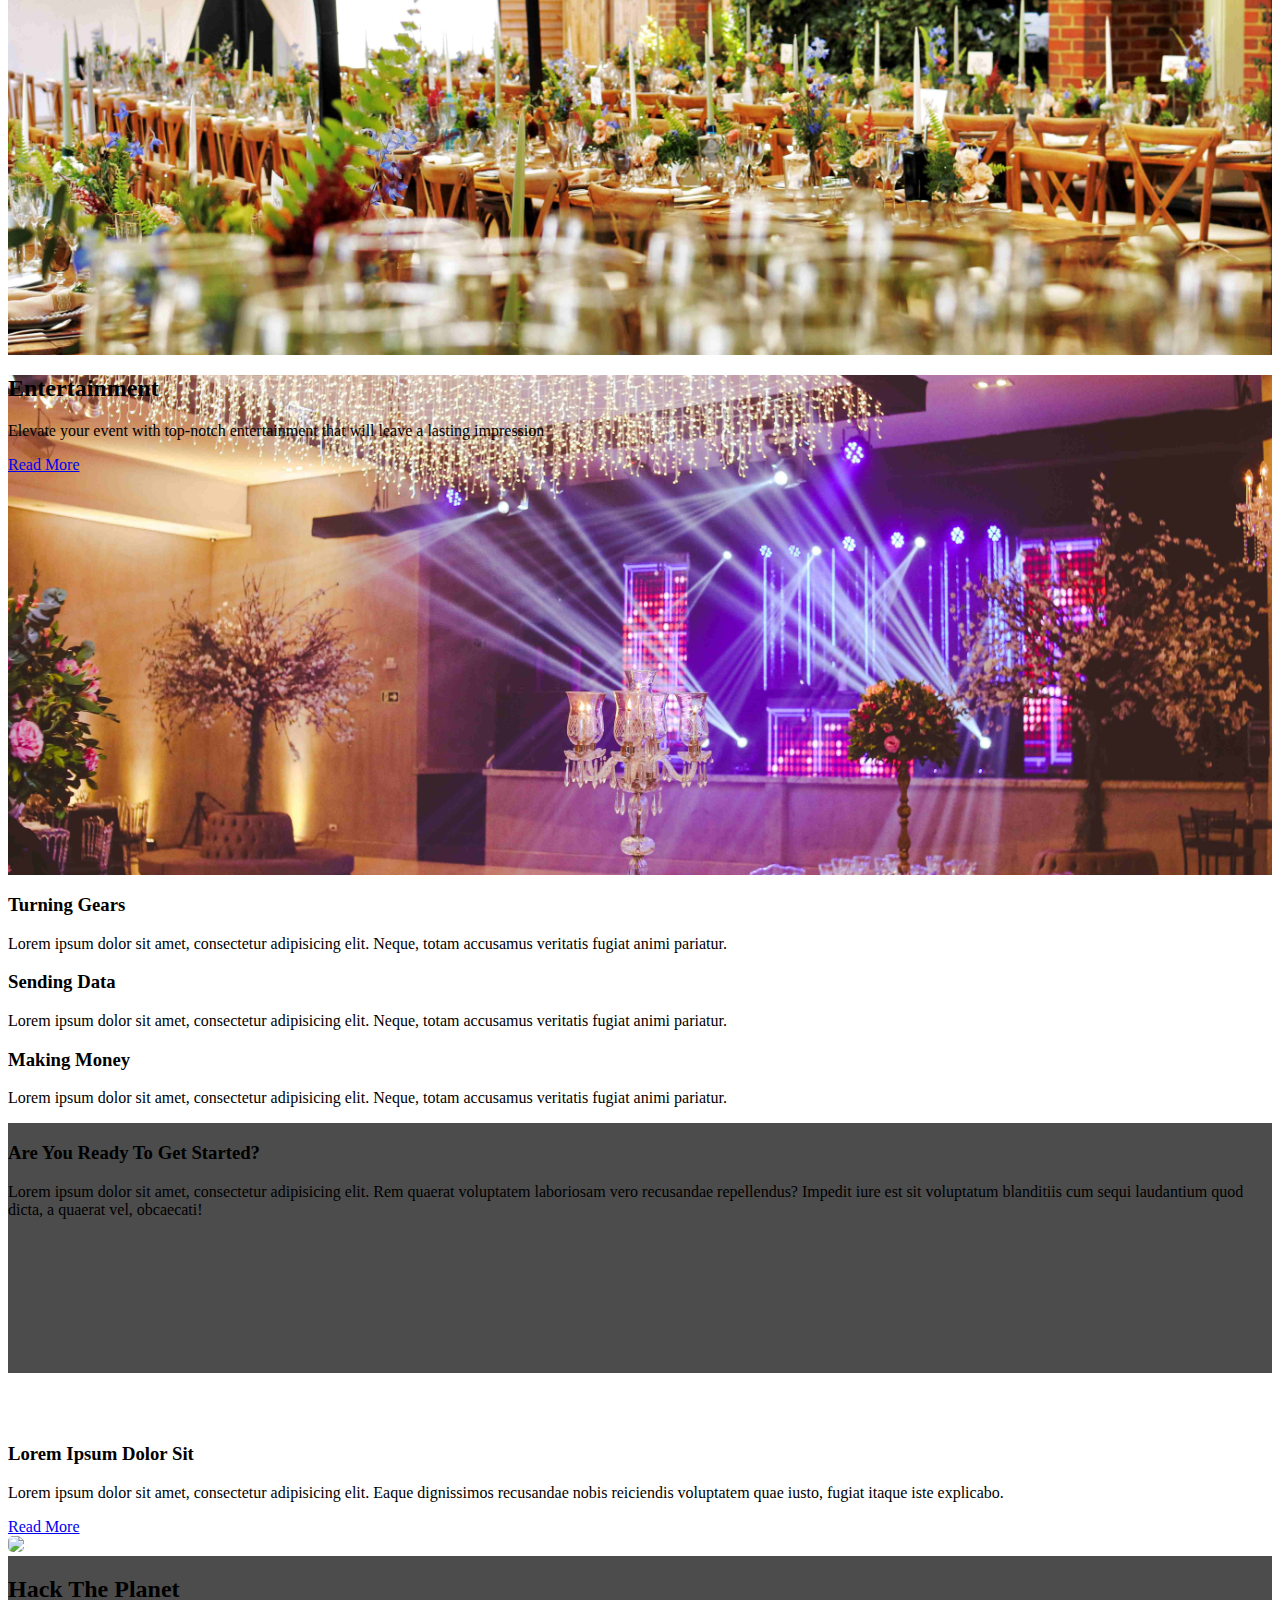
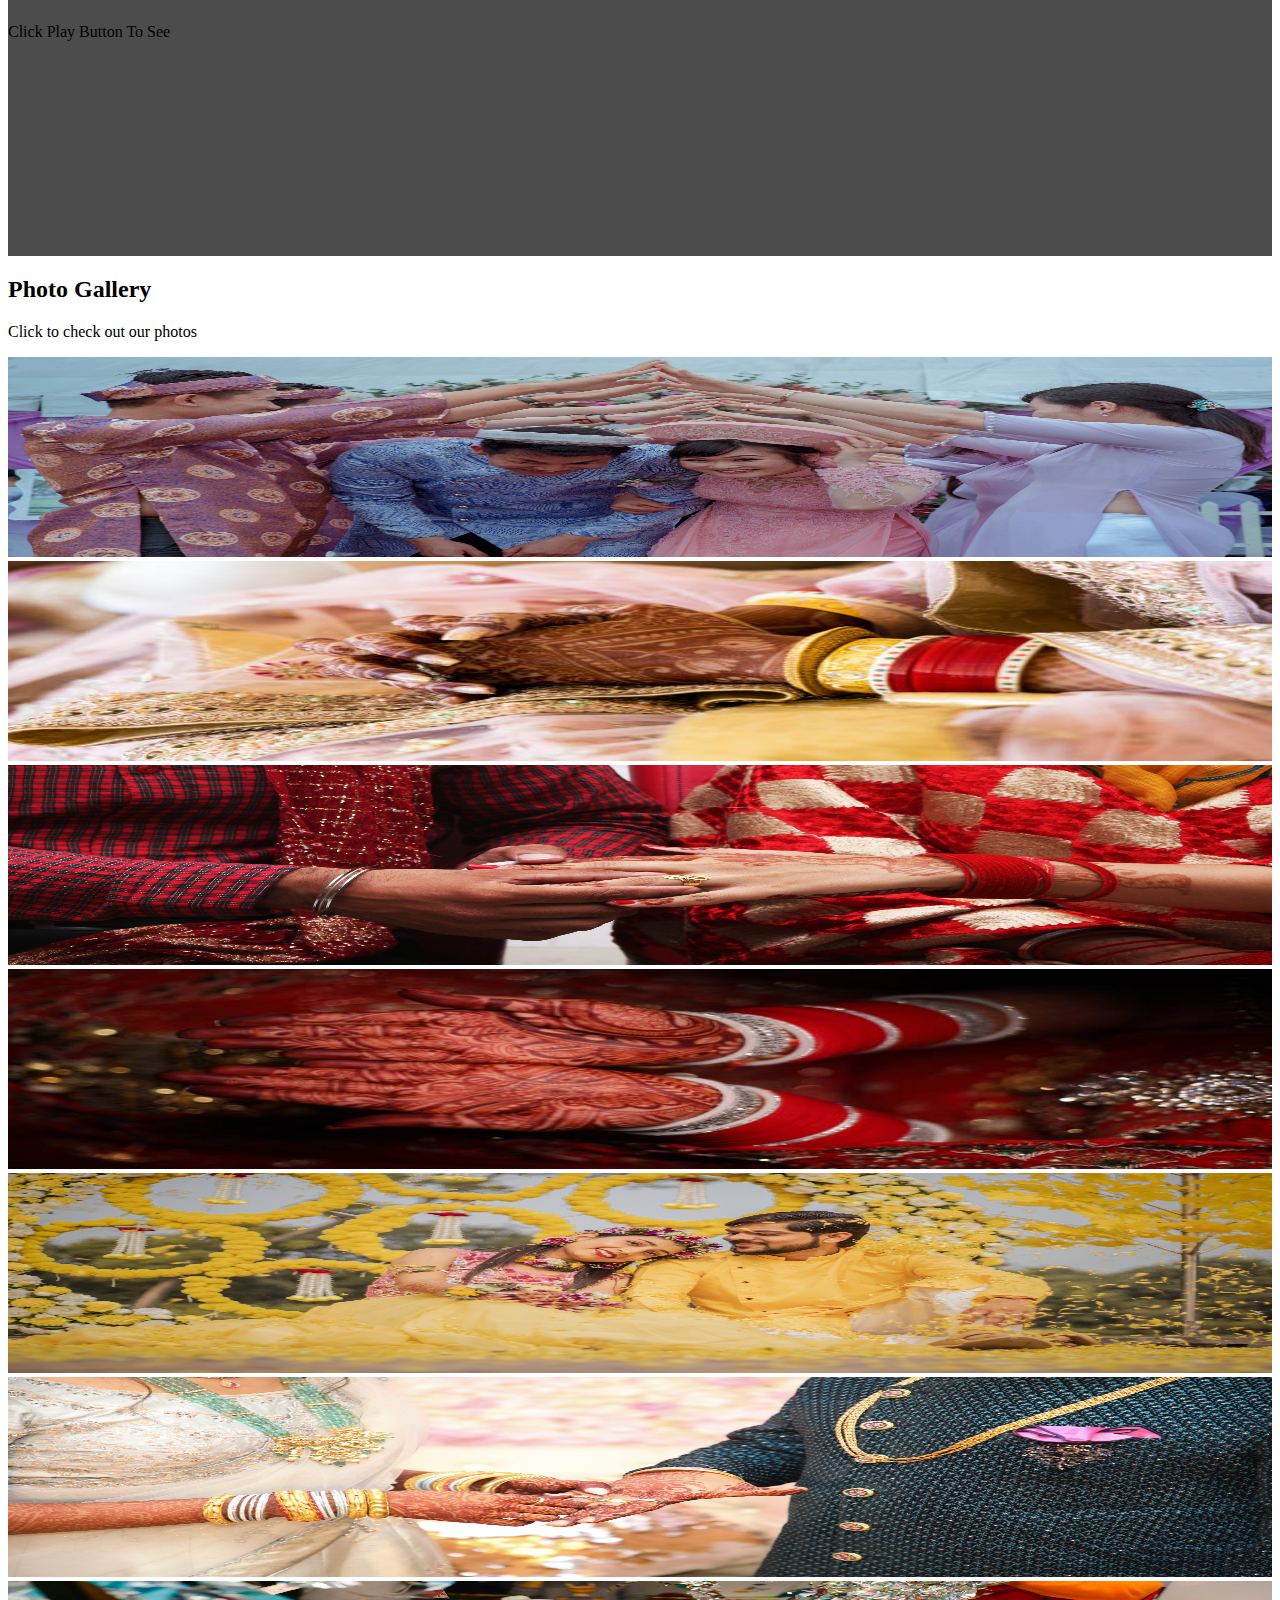
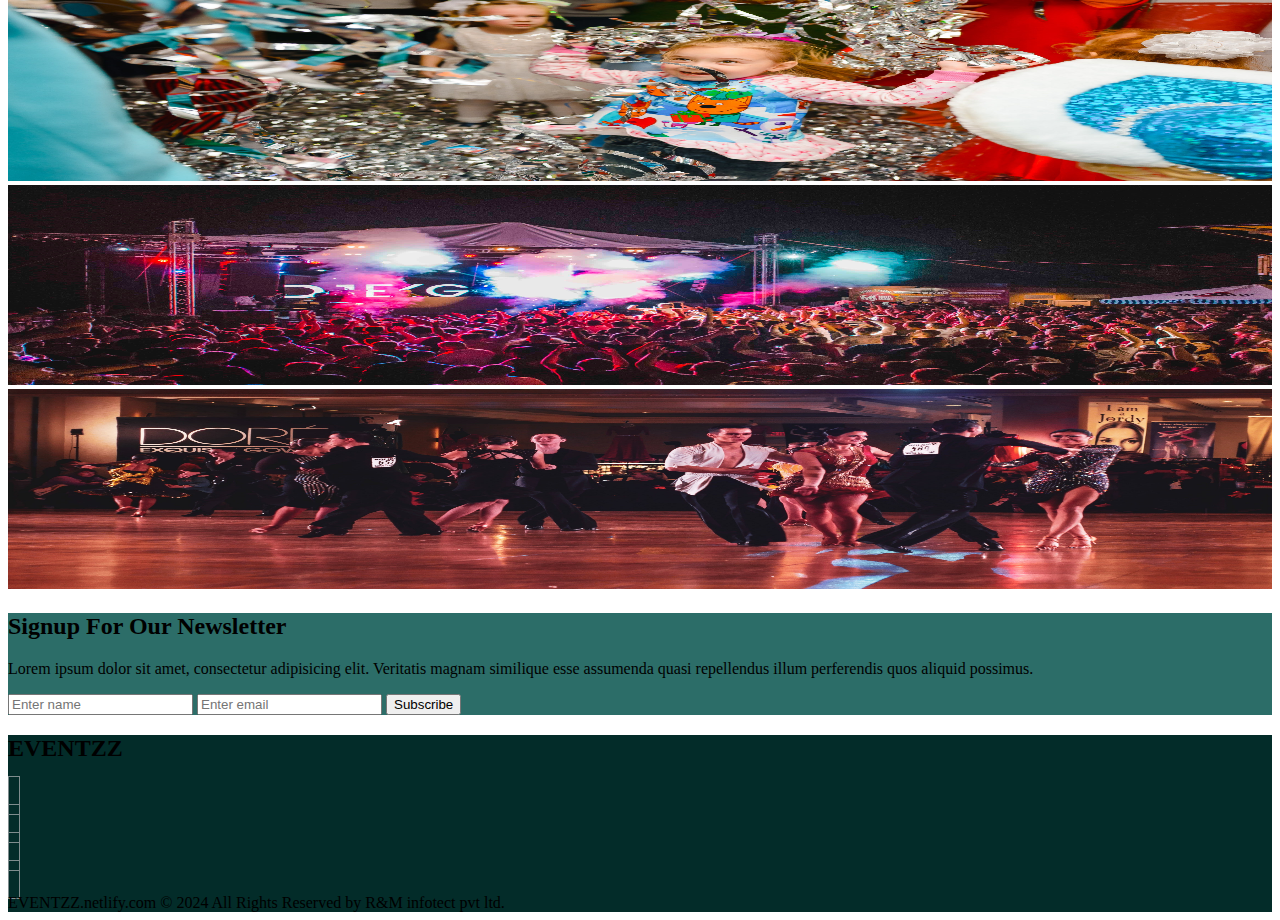
==== commit ae4e7c29: "Merge branch 'Rajkishorvarma:master' into master" ====
--- a/index.html
+++ b/index.html
@@ -195,52 +195,52 @@
 			</div>
 			<div class="row mt-3">
 				<div class="col-lg-4 col-md-4 col-sm-4">
-					<a href="img/gallery1.jpg">
-						<img src="img/gallery1.jpg" class="img-fluid">
-					</a>
-				</div>
-				<div class="col-lg-4 col-md-4 col-sm-4">
-					<a href="img/gallery2.jpg">
-						<img src="img/gallery2.jpg" class="img-fluid">
-					</a>
-				</div>
-				<div class="col-lg-4 col-md-4 col-sm-4">
-					<a href="img/gallery3.jpg">
-						<img src="img/gallery3.jpg" class="img-fluid">
+					<a href="img/Wedding.jpg">
+						<img src="img/Wedding.jpg" class="img-fluid">
+					</a>
+				</div>
+				<div class="col-lg-4 col-md-4 col-sm-4">
+					<a href="img/mehandi.jpg">
+						<img src="img/mehandi.jpg" class="img-fluid">
+					</a>
+				</div>
+				<div class="col-lg-4 col-md-4 col-sm-4">
+					<a href="img/ring1.jpg">
+						<img src="img/ring1.jpg" class="img-fluid">
 					</a>
 				</div>
 			</div>
 			<div class="row mt-3">
 				<div class="col-lg-4 col-md-4 col-sm-4">
-					<a href="img/gallery4.jpg">
-						<img src="img/gallery4.jpg" class="img-fluid">
-					</a>
-				</div>
-				<div class="col-lg-4 col-md-4 col-sm-4">
-					<a href="img/gallery5.jpg">
-						<img src="img/gallery5.jpg" class="img-fluid">
-					</a>
-				</div>
-				<div class="col-lg-4 col-md-4 col-sm-4">
-					<a href="img/gallery6.jpg">
-						<img src="img/gallery6.jpg" class="img-fluid">
+					<a href="img/mehandi2.jpg">
+						<img src="img/mehandi2.jpg" class="img-fluid">
+					</a>
+				</div>
+				<div class="col-lg-4 col-md-4 col-sm-4">
+					<a href="img/haldi1.jpg">
+						<img src="img/haldi1.jpg" class="img-fluid">
+					</a>
+				</div>
+				<div class="col-lg-4 col-md-4 col-sm-4">
+					<a href="img/ring2.jpg">
+						<img src="img/ring2.jpg" class="img-fluid">
 					</a>
 				</div>
 			</div>
 			<div class="row mt-3">
 				<div class="col-lg-4 col-md-4 col-sm-4">
-					<a href="img/gallery7.jpg">
-						<img src="img/gallery7.jpg" class="img-fluid">
-					</a>
-				</div>
-				<div class="col-lg-4 col-md-4 col-sm-4">
-					<a href="img/gallery8.jpg">
-						<img src="img/gallery8.jpg" class="img-fluid">
-					</a>
-				</div>
-				<div class="col-lg-4 col-md-4 col-sm-4">
-					<a href="img/gallery9.jpg">
-						<img src="img/gallery9.jpg" class="img-fluid">
+					<a href="img/birthday.jpg">
+						<img src="img/birthday.jpg" class="img-fluid">
+					</a>
+				</div>
+				<div class="col-lg-4 col-md-4 col-sm-4">
+					<a href="img/dj-Party.jpg">
+						<img src="img/dj-Party.jpg" class="img-fluid">
+					</a>
+				</div>
+				<div class="col-lg-4 col-md-4 col-sm-4">
+					<a href="img/stagedance.jpg">
+						<img src="img/stagedance.jpg" class="img-fluid">
 					</a>
 				</div>
 			</div>
@@ -249,7 +249,7 @@
 	<!-- Gellery Section End -->
 
 	<!-- Subscribe Section Start -->
-	<section id="subscribe" class="text-center py-5 bg-dark text-light">
+	<section id="subscribe" style="background-color: #2c6d68;" class="text-center py-5 text-light">
 		<div class="container">
 			<div class="row">
 				<div class="col">
@@ -273,7 +273,7 @@
 		<div class="container">
 			<div class="row">
 				<div class="col">
-					<h2 class="display-5 mb-0 text-light">Glozzome</h2>
+					<h2 class="display-5 mb-0 text-light">EVENTZZ</h2>
 					<div class="d-flex flex-row justify-content-center p-3">
 						<div class="px-5">
 							<a href="#">
@@ -290,12 +290,17 @@
 								<i class="fab fa-twitter"></i>
 							</a>
 						</div>
+						<div class="px-5">
+							<a href="#">
+								<i class="fab fa-whatsapp"></i>
+							</a>
+						</div>
 					</div>
 				</div>
 			</div>
 			<div class="row">
 				<div class="col">
-					Glozzome.com © 2019 All Rights Reserved by MrhRifat
+					EVENTZZ.netlify.com © 2024 All Rights Reserved by R&M infotect pvt ltd.
 				</div>
 			</div>
 		</div>
--- a/css/main.css
+++ b/css/main.css
@@ -108,7 +108,7 @@
 
 /*Footer*/
 #footer{
-	background:#000;
+	background:#032c29;
 }
 #footer .fab{
 	font-size:25px;
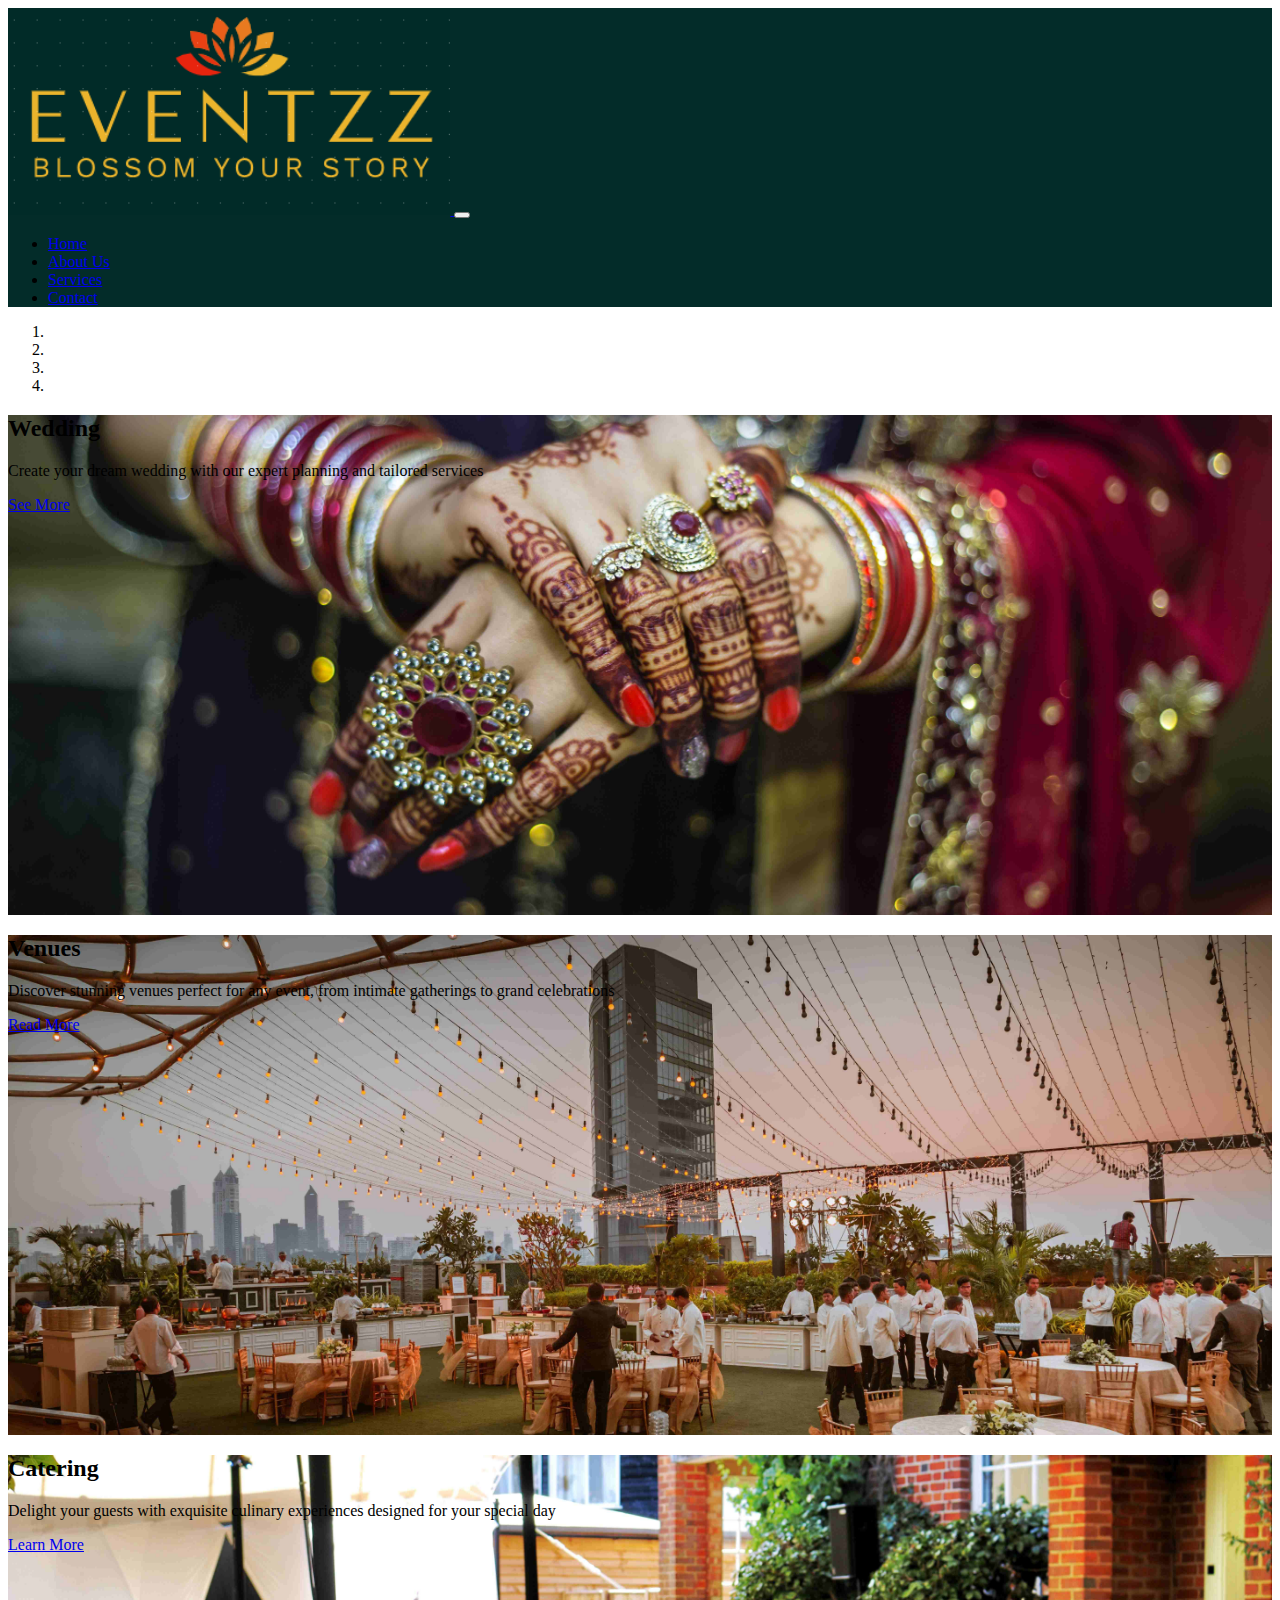
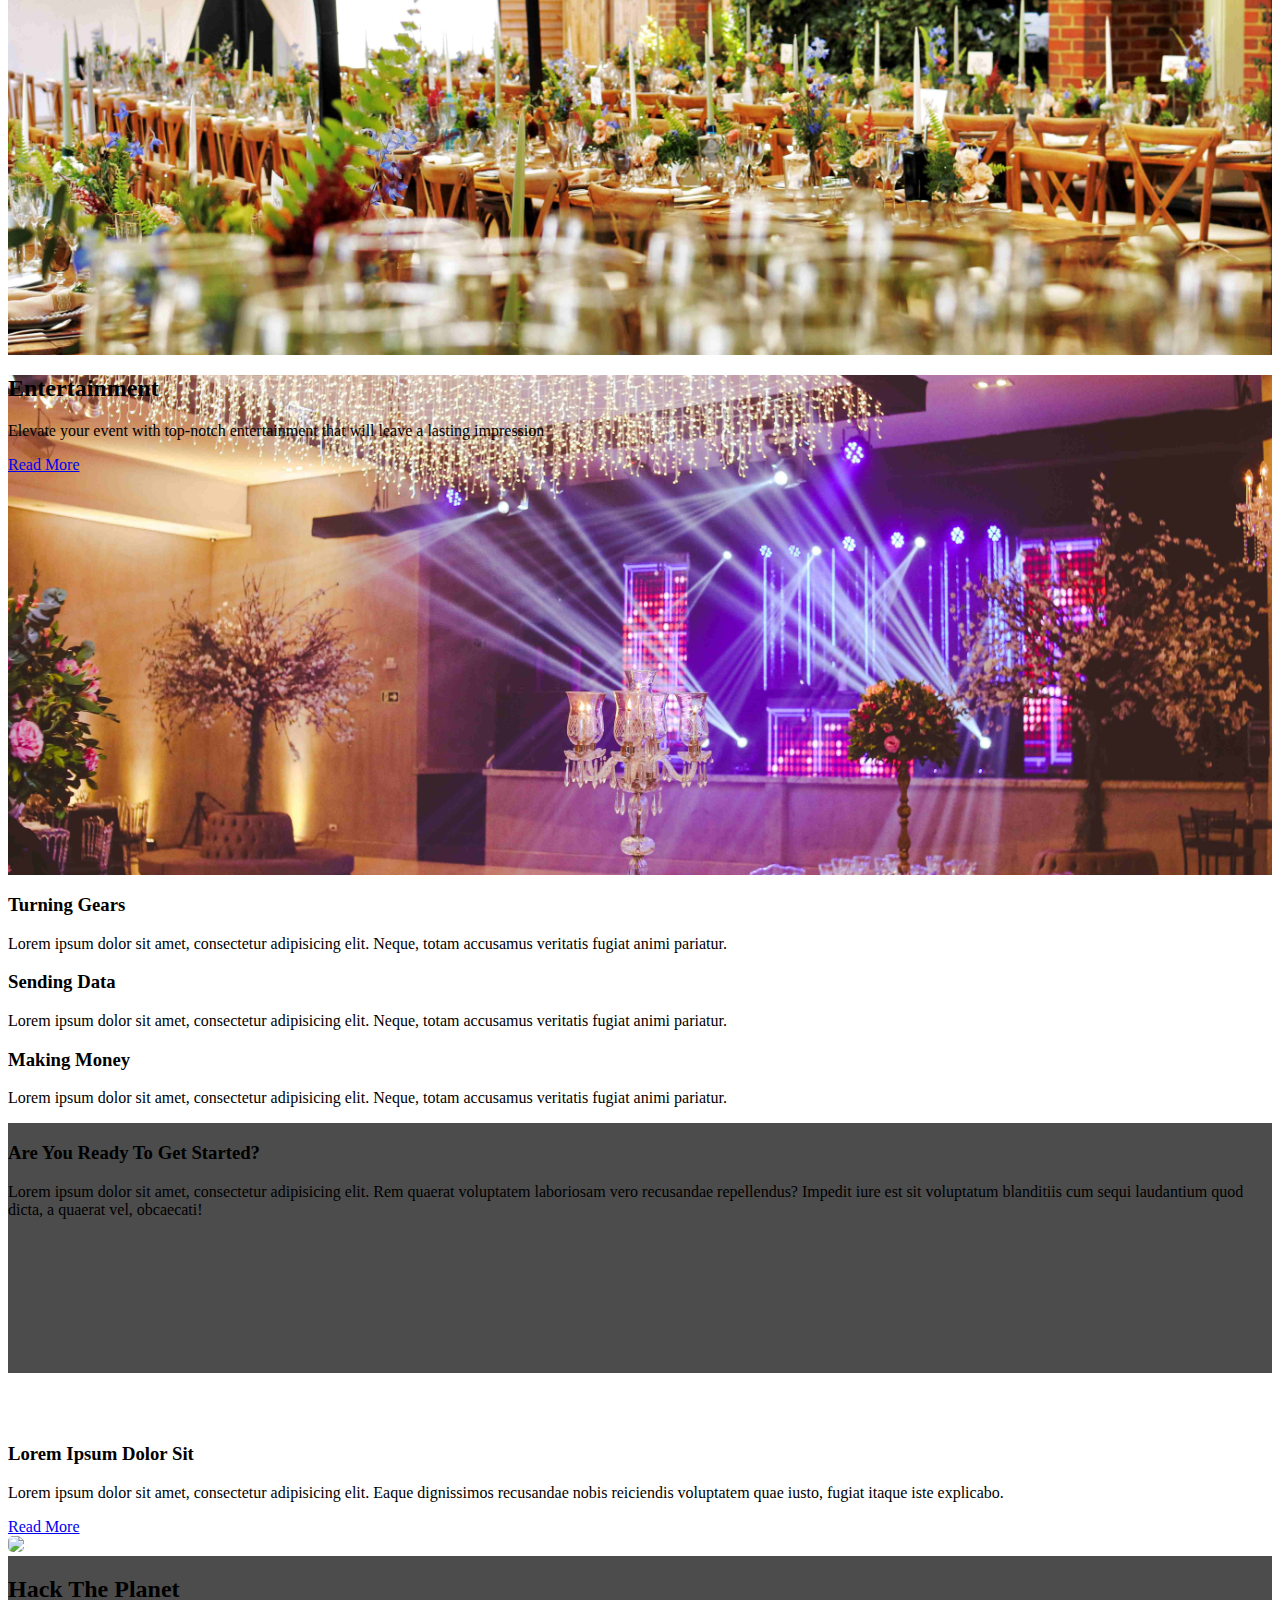
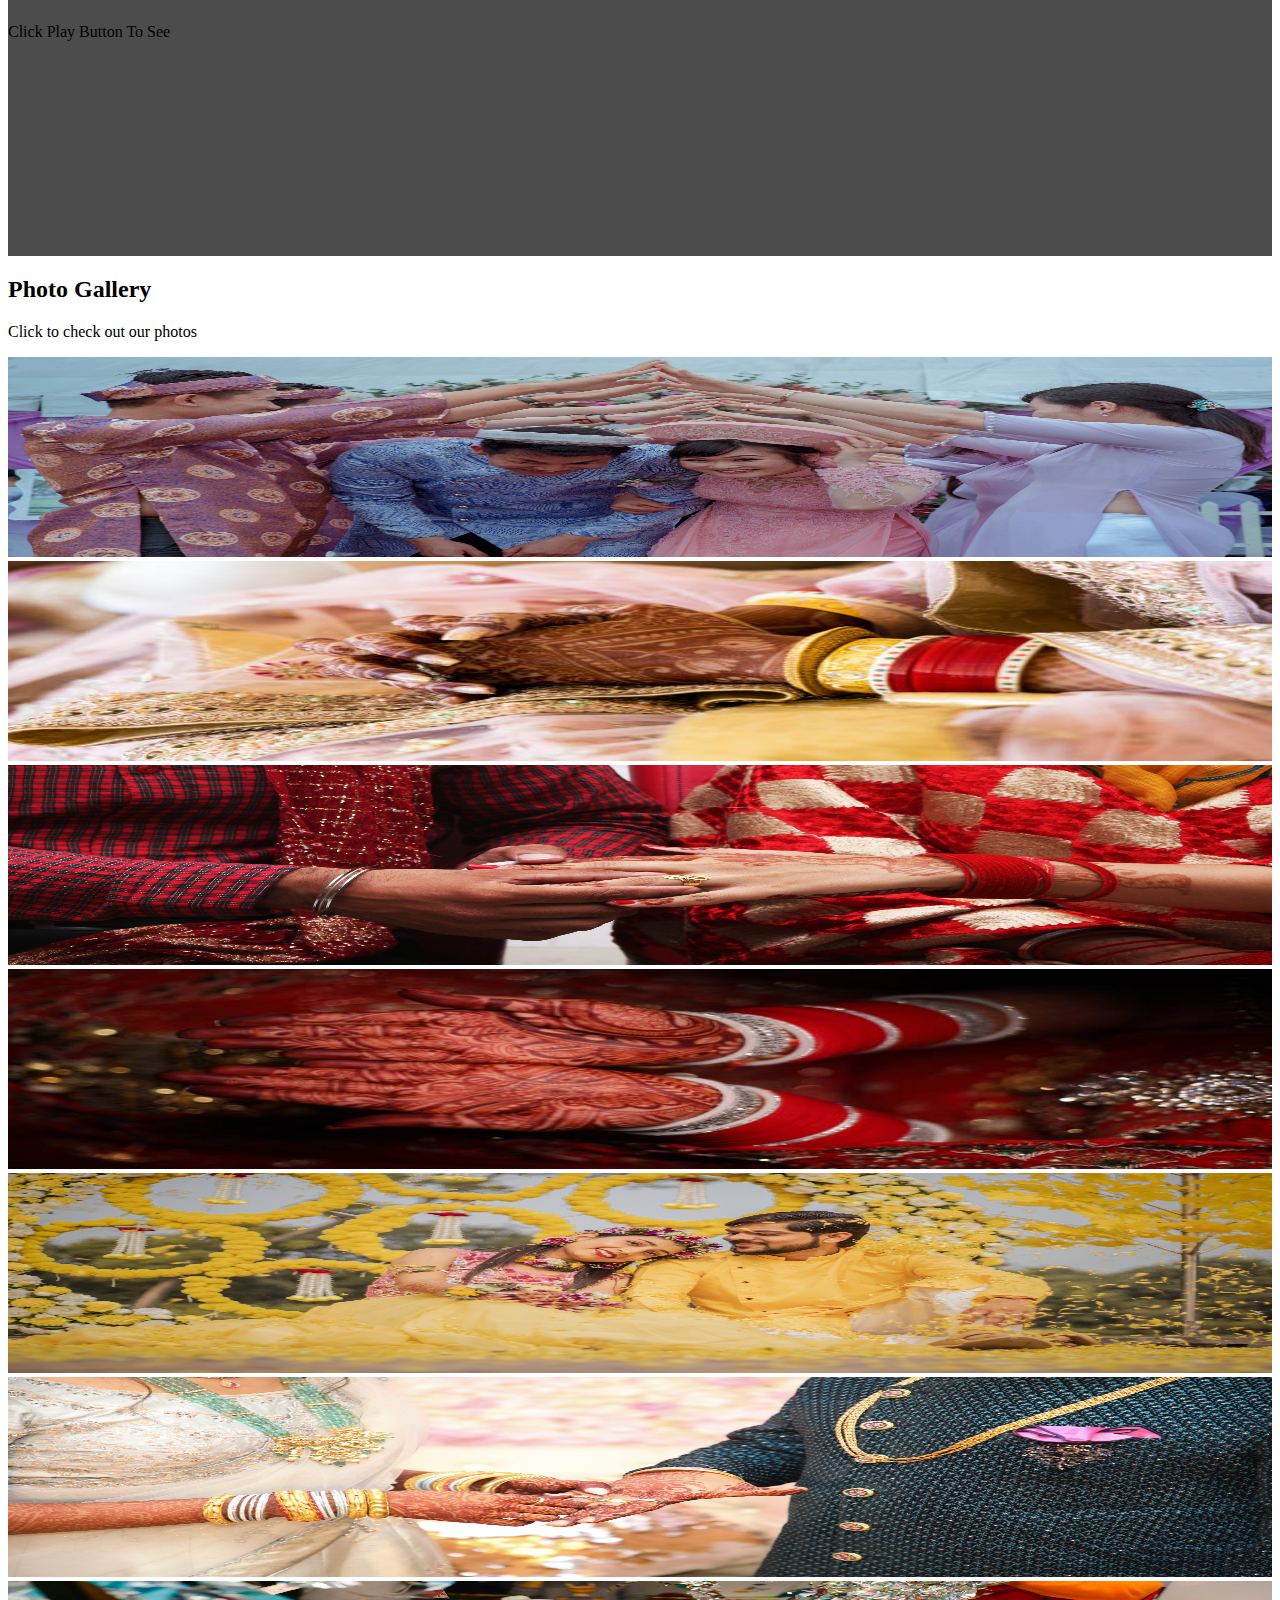
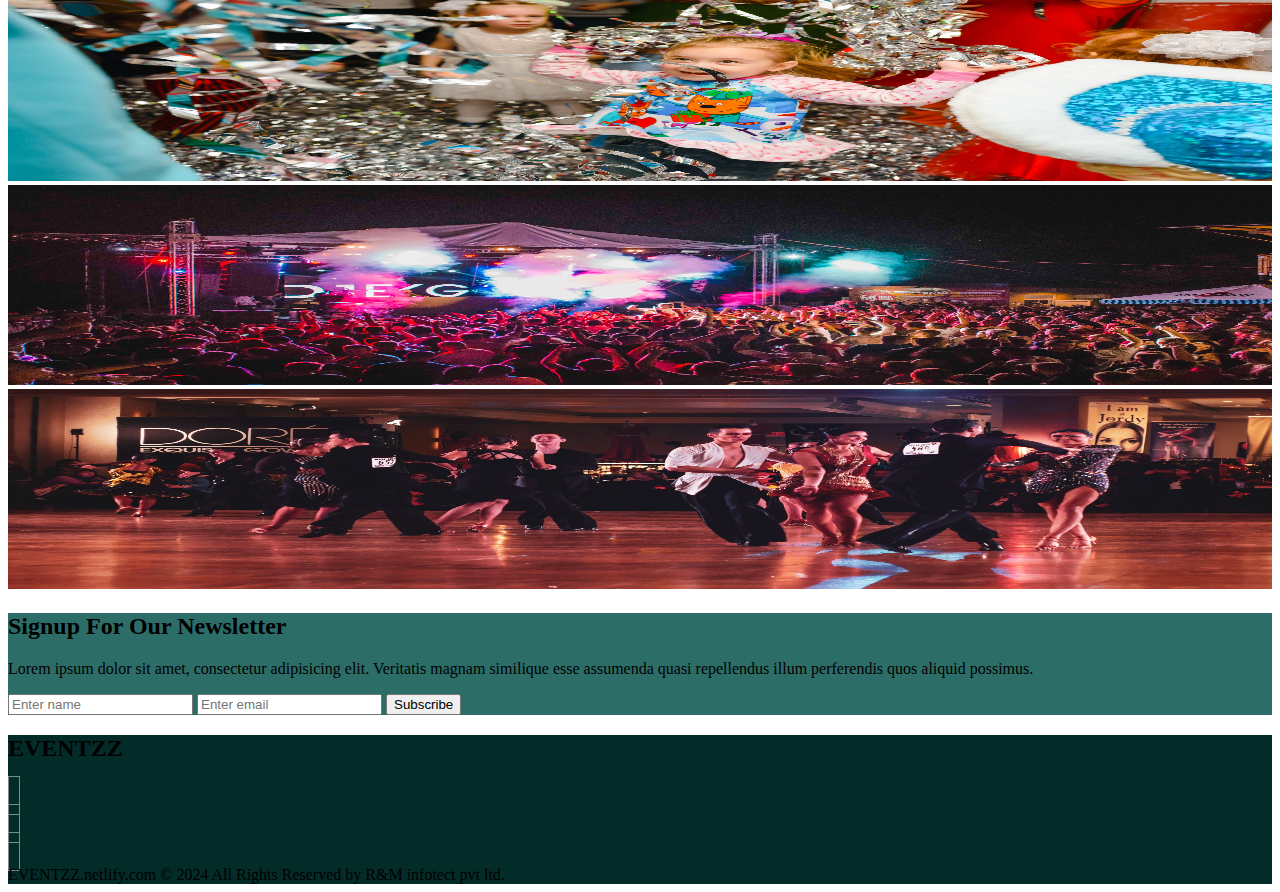
==== commit 39170b8e: "Removed linkedin icon form footer section" ====
--- a/index.html
+++ b/index.html
@@ -282,11 +282,6 @@
 						</div>
 						<div class="px-5">
 							<a href="#">
-								<i class="fab fa-linkedin-in"></i>
-							</a>
-						</div>
-						<div class="px-5">
-							<a href="#">
 								<i class="fab fa-twitter"></i>
 							</a>
 						</div>
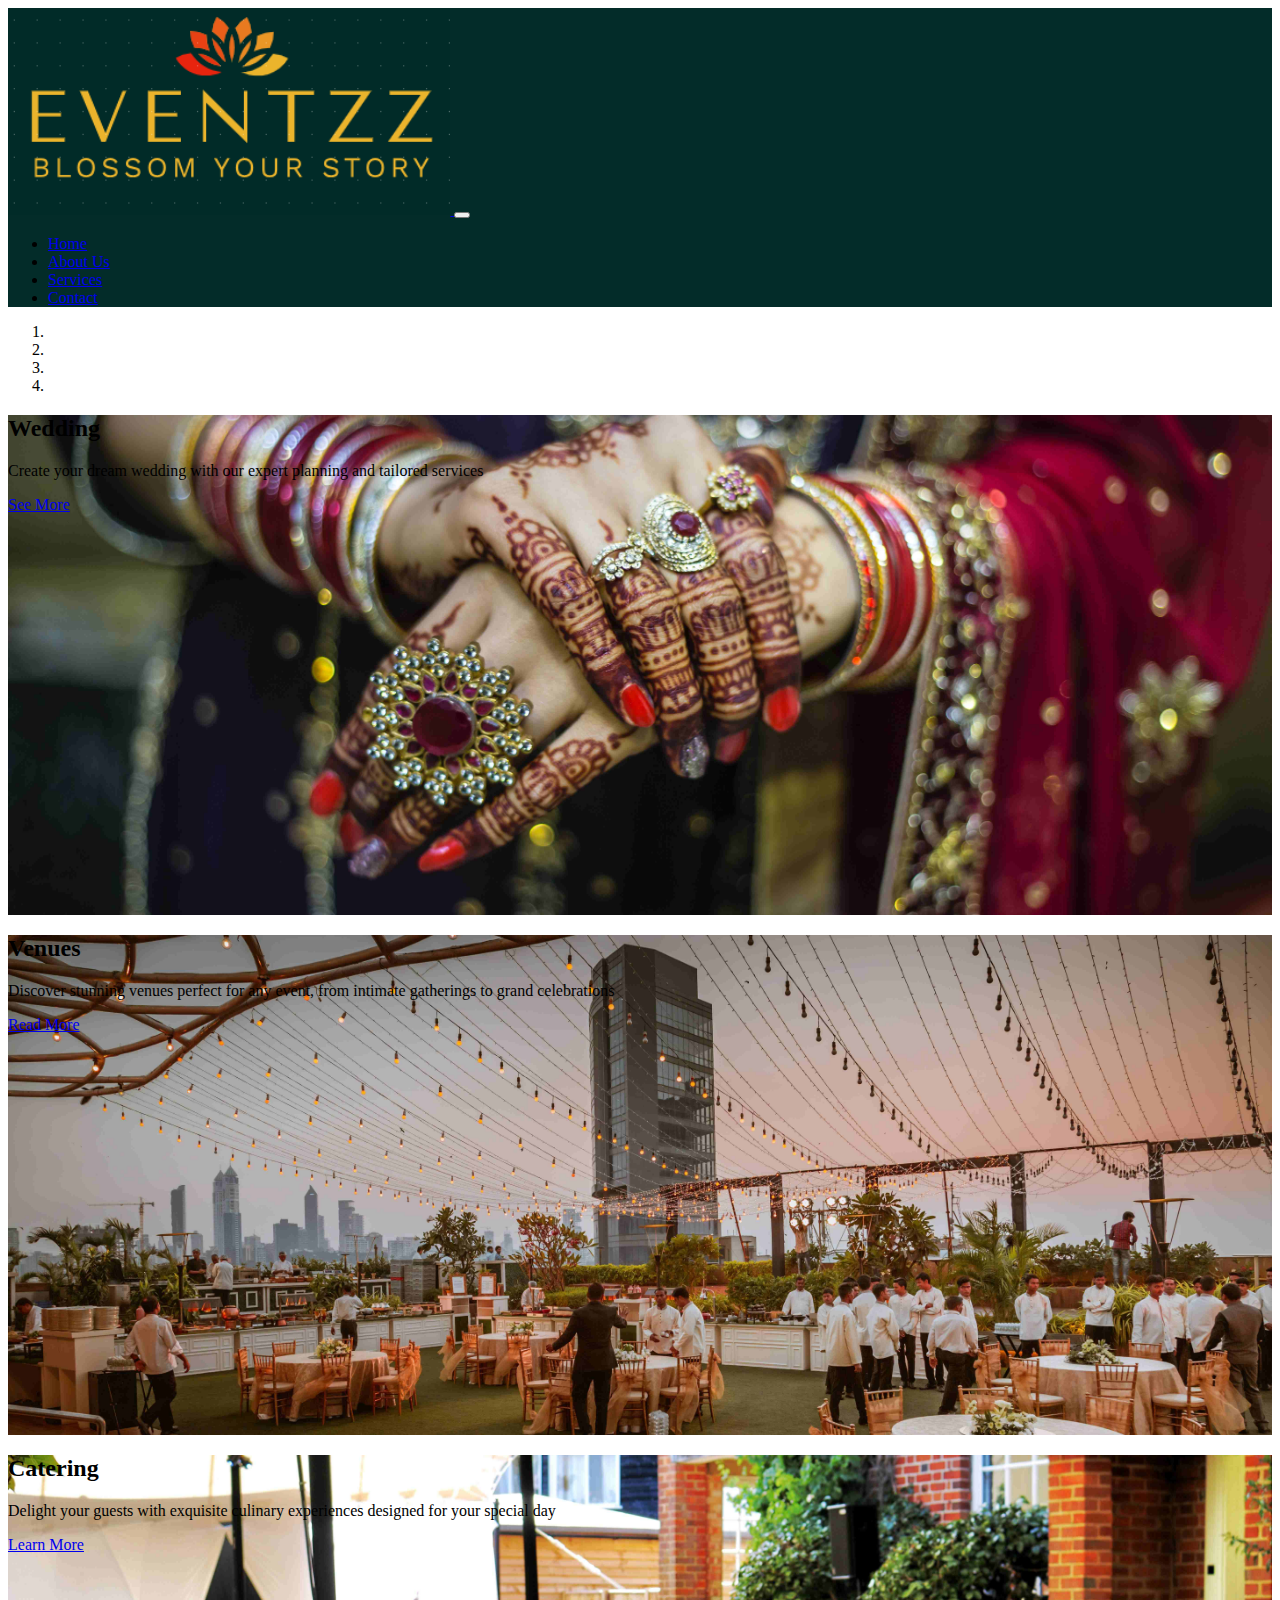
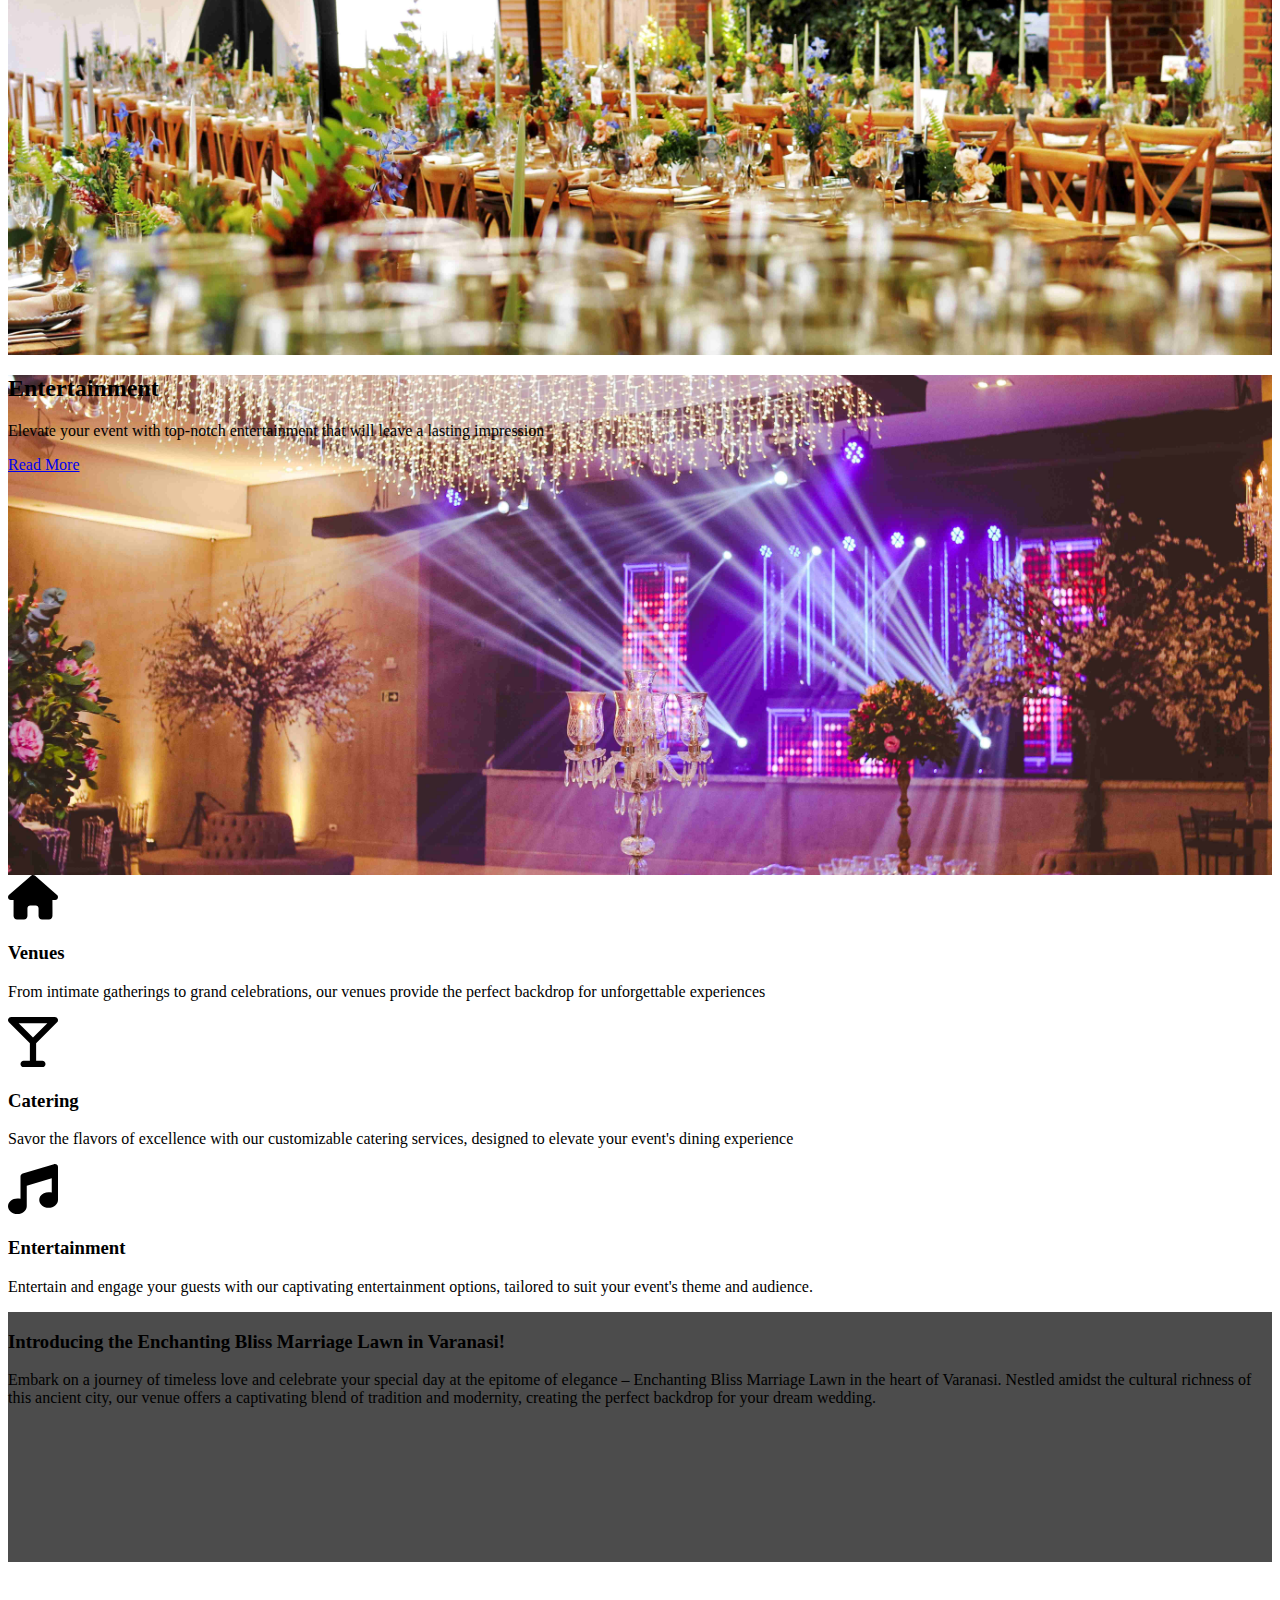
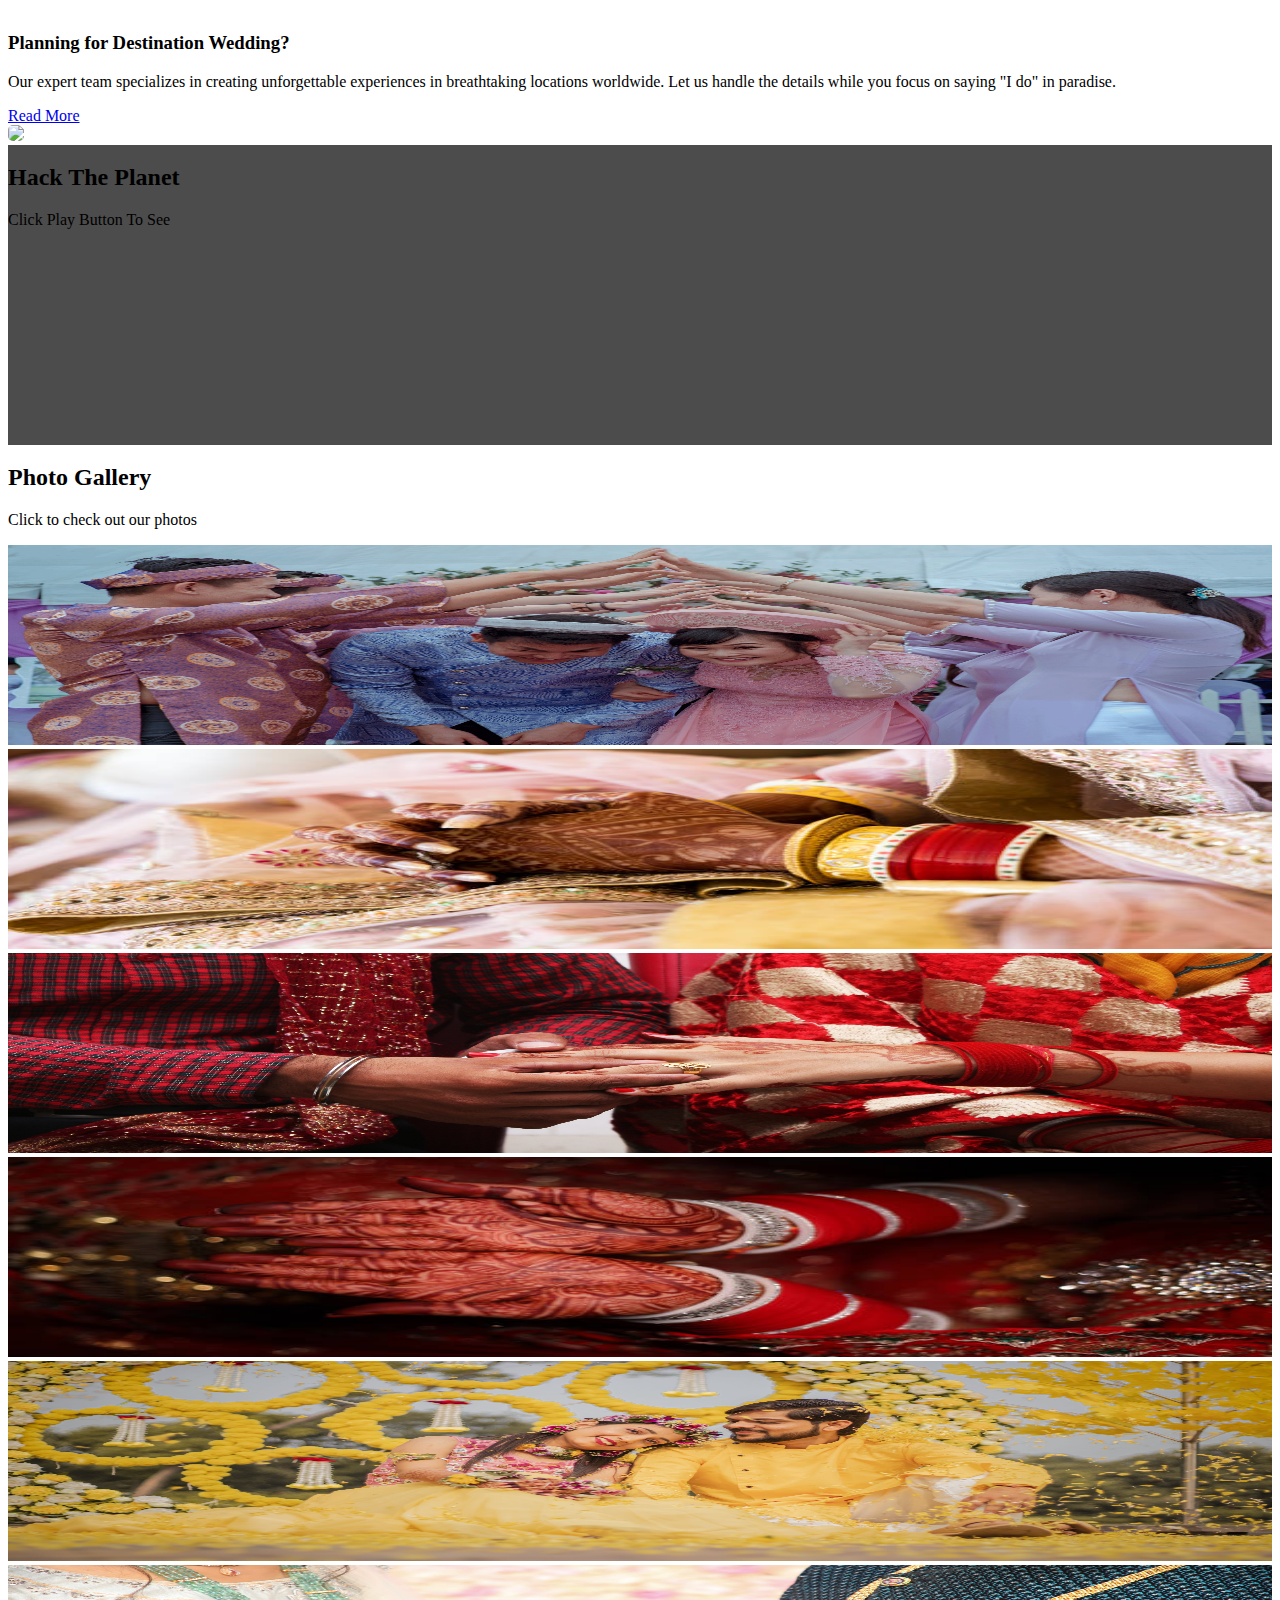
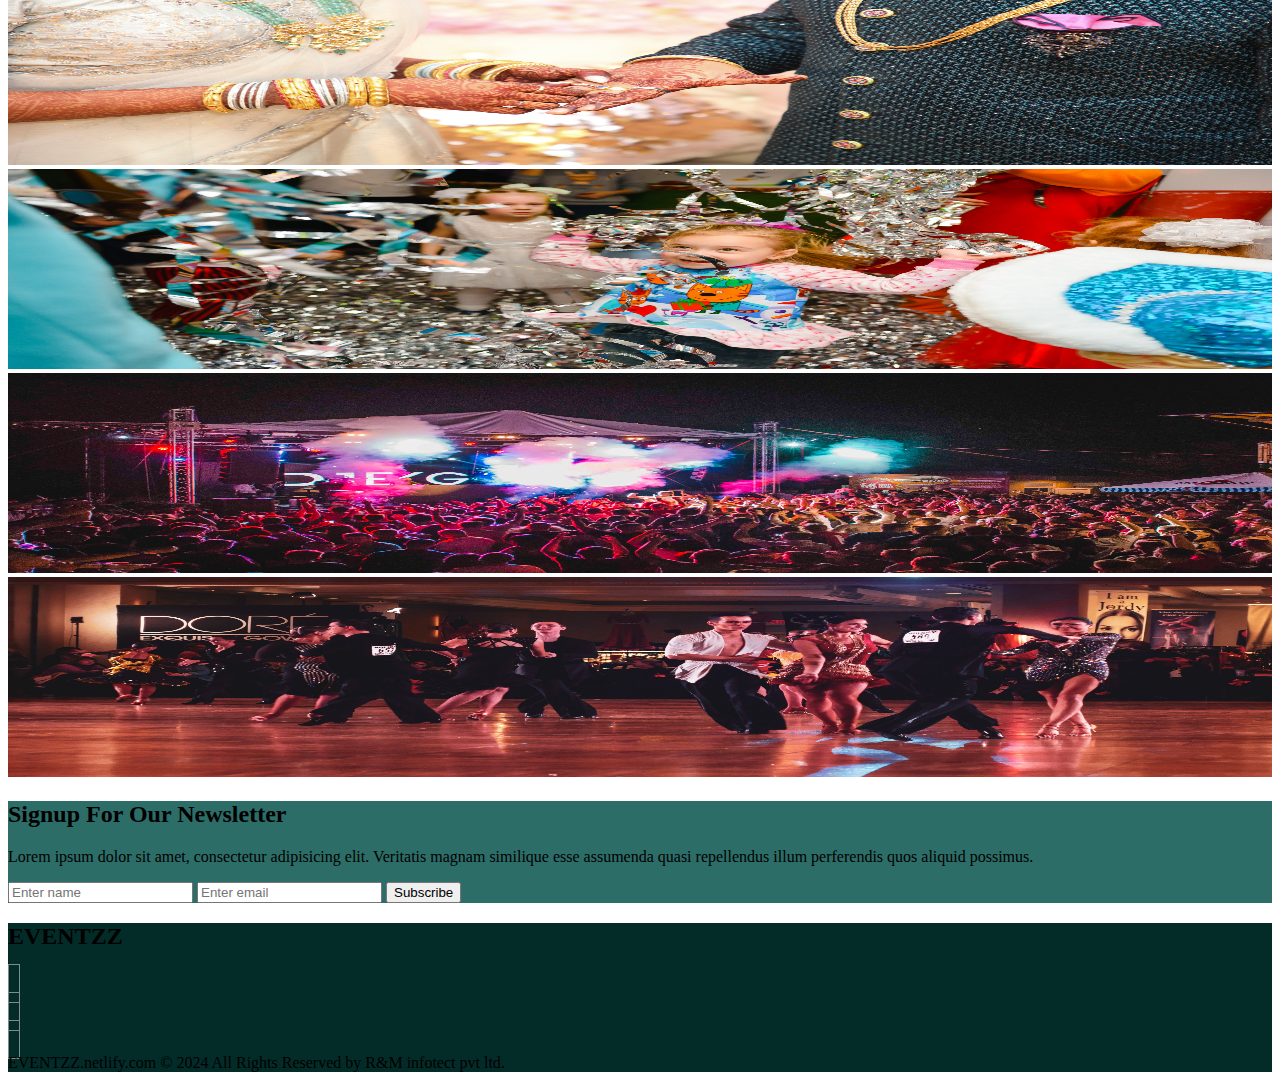
==== commit a36d497a: "Merge branch 'Rajkishorvarma:master' into master" ====
--- a/index.html
+++ b/index.html
@@ -1,310 +1,363 @@
 <!DOCTYPE html>
 <html lang="en">
-<head>
-	
-	<meta charset="utf-8">
-	<meta name="viewport" content="width=device-width; initial-scale=1.0">
-	<link rel="shortcut icon" type="image/x-icon" href="img/favicon.png">
-	<link rel="stylesheet" type="text/css" href="css/bootstrap.min.css">
-	<link rel="stylesheet" type="text/css" href="css/main.css">
-	<link rel="stylesheet" type="text/css" href="css/uikit.min.css"> 
-	<link rel="stylesheet" type="text/css" href="css/fontawesome/css/all.css">
-	<title>EVENTZZ</title>
-</head>
-<body>
-
-	<!-- Navbar Section Start -->
-	<nav class="navbar navbar-dark navbar-expand-lg"  uk-sticky="top:100; animation: uk-animation-slide-top; bottom: #sticky-on-scroll-up">
-		<div class="container">
-			<a href="index.html" class="navbar-brand">
-				<img src="img/EventZz_logoFinel.png" class="img-fluid p-0" style="width: 35%;">
-			</a>
-			<button class="navbar-toggler navbar-toggler-right" data-toggle="collapse" data-target="#navBar">
-				<span class="navbar-toggler-icon"></span>
-			</button>
-			<div class="collapse navbar-collapse" id="navBar">
-				<ul class="navbar-nav  ml-auto ">
-
-					<li class="nav-item active">
-						<a class="nav-link " href="index.html">Home</a>
-					</li>
-					<li class="nav-item">
-						<a class="nav-link" href="about.html">About Us</a>
-					</li>
-					<li class="nav-item">
-						<a class="nav-link" href="services.html">Services</a>
-					</li>
-					<li class="nav-item">
-						<a class="nav-link" href="contact.html">Contact</a>
-					</li>
-				</ul>
-			</div>
-		</div>
-	</nav>
-	<!-- Nav Section End -->
-
-	<!-- Slider Section Start -->
-	<section id="slider" class="bg-dark"> 
-		<div id="myCarousel" class="carousel slide" data-ride="carousel">
-			<ol class="carousel-indicators">
-				<li class="active" data-slide-to="0" data-target="#myCarousel"></li>
-				<li data-target="#myCarousel" data-slide-to="1"></li>
-				<li data-target="#myCarousel" data-slide-to="2"></li>
-				<li data-target="#myCarousel" data-slide-to="3"></li>
-			</ol>
-			<div class="carousel-inner" role="listbox">
-				<div class="carousel-item crs-img-1 active">
-					<div class="container">
-						<div class="carousel-caption pb-5 mb-5 text-left">
-							<h2 class="display-4 text-light"><b>Wedding</b></h2>
-							<p class="lead">Create your dream wedding with our expert planning and tailored services
-							</p>
-							<a href="#" class="btn btn-success">See More</a>
-						</div>
-					</div>
-				</div>
-				<div class="carousel-item crs-img-2">
-					<div class="container">
-						<div class="carousel-caption mb-5 text-center">
-							<h2 class="display-4 text-light"><b>Venues</b></h2>
-							<p>Discover stunning venues perfect for any event, from intimate gatherings to grand celebrations
-							</p>
-							<a href="#" class="btn btn-warning">Read More</a>
-						</div>
-					</div>
-				</div>
-				<div class="carousel-item crs-img-3">
-					<div class="container">
-						<div class="carousel-caption pb-5 mb-5 text-right">
-							<h2 class="display-4 text-light"><b>Catering</b></h2>
-							<p>Delight your guests with exquisite culinary experiences designed for your special day
-							</p>
-							<a href="#" class="btn btn-info">Learn More</a>
-						</div>
-					</div>
-				</div>
-				<div class="carousel-item crs-img-4">
-					<div class="container">
-						<div class="carousel-caption pb-5 mb-5 text-left">
-							<h2 class="display-4 text-light"><b>Entertainment</b></h2>
-							<p>Elevate your event with top-notch entertainment that will leave a lasting impression
-							</p>
-							<a href="#" class="btn btn-success">Read More</a>
-						</div>
-					</div>
-				</div>
-			</div>
-			<a href="#myCarousel" class="carousel-control-prev" data-slide="prev">
-				<span class="carousel-control-prev-icon"></span>
-			</a>
-			<a href="#myCarousel" class="carousel-control-next" data-slide="next">
-				<span class="carousel-control-next-icon"></span>
-			</a>
-		</div>		
-	</section>
-	<!-- Slider Section End -->
-
-	<!-- Showcase Section Start -->
-	<section id="showcase">
-		<div class="container">
-			<div class="row py-5 text-center">
-				<div class="col-lg-4 col-md-4">
-					<i class="fas fa-cogs mb-3"></i>
-					<h3>Turning Gears</h3>
-					<p class="lead mt-2">Lorem ipsum dolor sit amet, consectetur adipisicing elit. Neque, totam accusamus veritatis fugiat animi pariatur.</p>
-				</div>
-				<div class="col-lg-4 col-md-4">
-					<i class="fas fa-cloud mb-3"></i>
-					<h3>Sending Data</h3>
-					<p class="lead mt-2">Lorem ipsum dolor sit amet, consectetur adipisicing elit. Neque, totam accusamus veritatis fugiat animi pariatur.</p>
-				</div>
-				<div class="col-lg-4 col-md-4">
-					<i class="fas fa-cart-plus mb-3"></i>
-					<h3>Making Money</h3>
-					<p class="lead mt-2">Lorem ipsum dolor sit amet, consectetur adipisicing elit. Neque, totam accusamus veritatis fugiat animi pariatur.</p>
-				</div>
-			</div>
-		</div>
-	</section>
-	<!-- Showcase Section End -->
-
-	<!-- Get Started Section Start -->
-	<section id="get-started"   class="text-center py-5 text-light">
-		<div class="inner-overlay">
-			<div class="container">
-				<div class="row">
-					<div class="col mt-5 pt-4 gC">
-						<h3 class="text-light">Are You Ready To Get Started?</h3>
-						<p class="lead">
-							Lorem ipsum dolor sit amet, consectetur adipisicing elit. Rem quaerat voluptatem laboriosam vero recusandae repellendus? Impedit iure est sit voluptatum blanditiis cum sequi laudantium quod dicta, a quaerat vel, obcaecati!
-						</p>
-					</div>
-				</div>
-			</div>
-		</div>
-	</section>
-	<!-- Get Started Section End -->
-
-	<!-- Info Section Start -->
-	<section id="info" class="py-5">
-		<div class="container">
-			<div class="row">
-				<div class="col-lg-6 col-md-6 col-sm-6 justify-content-center text-left infoS">
-					<h3 >Lorem Ipsum Dolor Sit</h3>
-					<p class="lead">
-						Lorem ipsum dolor sit amet, consectetur adipisicing elit. Eaque dignissimos recusandae nobis reiciendis voluptatem quae iusto, fugiat itaque iste explicabo.
-					</p>
-					<a href="#" class="btn btn-outline-dark">Read More</a>
-				</div>
-				<div class="col-lg-6 col-md-6 col-sm-6 align-self-center">
-					<img src="img/info.jpg" class="img-fluid">
-				</div>
-			</div>
-		</div>
-	</section>
-	<!-- Info Section End -->
-
-	<!-- Video Section Start -->
-	<section id="video" class="text-center text-light">
-		<div class="video-overlay">
-			<div class="container">
-				<div class="row">
-					<div class="col mt-5 pt-4">
-						<div uk-lightbox>
-							<a href="https://youtu.be/uVqv7vIKOwM">
-								<i class="fas fa-play"></i>
-							</a>
-						</div>
-						<h2 class=" mt-5 text-light">Hack The Planet</h2>
-						<p class="lead">Click Play Button To See</p>
-					</div>
-				</div>
-			</div>
-		</div>
-	</section>
-	<!-- Video Section End -->
-
-	<!-- Gallery Section Start -->
-	<section id="gallery" class="py-5" uk-lightbox>
-		<div class="container">
-			<div class="row text-center">
-				<div class="col">
-					<h2 class="mb-0">Photo Gallery</h2>
-					<p class="lead m-0">Click to check out our photos</p>
-				</div>
-			</div>
-			<div class="row mt-3">
-				<div class="col-lg-4 col-md-4 col-sm-4">
-					<a href="img/Wedding.jpg">
-						<img src="img/Wedding.jpg" class="img-fluid">
-					</a>
-				</div>
-				<div class="col-lg-4 col-md-4 col-sm-4">
-					<a href="img/mehandi.jpg">
-						<img src="img/mehandi.jpg" class="img-fluid">
-					</a>
-				</div>
-				<div class="col-lg-4 col-md-4 col-sm-4">
-					<a href="img/ring1.jpg">
-						<img src="img/ring1.jpg" class="img-fluid">
-					</a>
-				</div>
-			</div>
-			<div class="row mt-3">
-				<div class="col-lg-4 col-md-4 col-sm-4">
-					<a href="img/mehandi2.jpg">
-						<img src="img/mehandi2.jpg" class="img-fluid">
-					</a>
-				</div>
-				<div class="col-lg-4 col-md-4 col-sm-4">
-					<a href="img/haldi1.jpg">
-						<img src="img/haldi1.jpg" class="img-fluid">
-					</a>
-				</div>
-				<div class="col-lg-4 col-md-4 col-sm-4">
-					<a href="img/ring2.jpg">
-						<img src="img/ring2.jpg" class="img-fluid">
-					</a>
-				</div>
-			</div>
-			<div class="row mt-3">
-				<div class="col-lg-4 col-md-4 col-sm-4">
-					<a href="img/birthday.jpg">
-						<img src="img/birthday.jpg" class="img-fluid">
-					</a>
-				</div>
-				<div class="col-lg-4 col-md-4 col-sm-4">
-					<a href="img/dj-Party.jpg">
-						<img src="img/dj-Party.jpg" class="img-fluid">
-					</a>
-				</div>
-				<div class="col-lg-4 col-md-4 col-sm-4">
-					<a href="img/stagedance.jpg">
-						<img src="img/stagedance.jpg" class="img-fluid">
-					</a>
-				</div>
-			</div>
-		</div>
-	</section>
-	<!-- Gellery Section End -->
-
-	<!-- Subscribe Section Start -->
-	<section id="subscribe" style="background-color: #2c6d68;" class="text-center py-5 text-light">
-		<div class="container">
-			<div class="row">
-				<div class="col">
-					<h2 class="text-light">Signup For Our Newsletter</h2>
-					<p class="lead">
-						Lorem ipsum dolor sit amet, consectetur adipisicing elit. Veritatis magnam similique esse assumenda quasi repellendus illum perferendis quos aliquid possimus.				
-					</p>
-					<form class="form-inline justify-content-center ">
-						<input type="text" placeholder="Enter name" class="form-control m-2">
-						<input type="email" placeholder="Enter email" class="form-control m-2">
-						<input type="submit" value="Subscribe" class=" btn btn-primary m-2">
-					</form>
-				</div>
-			</div>
-		</div>
-	</section>
-	<!-- Subcribe Section End -->
-
-	<!-- Footer Section Start -->
-	<footer id="footer" class="py-3 text-center text-light">
-		<div class="container">
-			<div class="row">
-				<div class="col">
-					<h2 class="display-5 mb-0 text-light">EVENTZZ</h2>
-					<div class="d-flex flex-row justify-content-center p-3">
-						<div class="px-5">
-							<a href="#">
-								<i class="fab fa-facebook-f"></i>
-							</a>
-						</div>
-						<div class="px-5">
-							<a href="#">
-								<i class="fab fa-twitter"></i>
-							</a>
-						</div>
-						<div class="px-5">
-							<a href="#">
-								<i class="fab fa-whatsapp"></i>
-							</a>
-						</div>
-					</div>
-				</div>
-			</div>
-			<div class="row">
-				<div class="col">
-					EVENTZZ.netlify.com © 2024 All Rights Reserved by R&M infotect pvt ltd.
-				</div>
-			</div>
-		</div>
-	</footer>
-
-	<script type="text/javascript" src="js/jquery-slim.min.js"></script>
-	<script type="text/javascript" src="js/popper.min.js"></script>
-	<script type="text/javascript" src="js/bootstrap.min.js"></script>
-	<script type="text/javascript" src="js/uikit.min.js"></script>
-	<script type="text/javascript" src="js/uikit-icons.min.js"></script>
-</body>
-</html>+  <head>
+    <meta charset="utf-8" />
+    <meta name="viewport" content="width=device-width; initial-scale=1.0" />
+    <link rel="shortcut icon" type="image/x-icon" href="img/favicon.png" />
+    <link rel="stylesheet" type="text/css" href="css/bootstrap.min.css" />
+    <link rel="stylesheet" type="text/css" href="css/main.css" />
+    <link rel="stylesheet" type="text/css" href="css/uikit.min.css" />
+    <link rel="stylesheet" type="text/css" href="css/fontawesome/css/all.css" />
+    <title>EVENTZZ</title>
+  </head>
+  <body>
+    <!-- Navbar Section Start -->
+    <nav
+      class="navbar navbar-dark navbar-expand-lg"
+      uk-sticky="top:100; animation: uk-animation-slide-top; bottom: #sticky-on-scroll-up"
+    >
+      <div class="container">
+        <a href="index.html" class="navbar-brand">
+          <img
+            src="img/EventZz_logoFinel.png"
+            class="img-fluid p-0"
+            style="width: 35%"
+          />
+        </a>
+        <button
+          class="navbar-toggler navbar-toggler-right"
+          data-toggle="collapse"
+          data-target="#navBar"
+        >
+          <span class="navbar-toggler-icon"></span>
+        </button>
+        <div class="collapse navbar-collapse" id="navBar">
+          <ul class="navbar-nav ml-auto">
+            <li class="nav-item active">
+              <a class="nav-link" href="index.html">Home</a>
+            </li>
+            <li class="nav-item">
+              <a class="nav-link" href="about.html">About Us</a>
+            </li>
+            <li class="nav-item">
+              <a class="nav-link" href="services.html">Services</a>
+            </li>
+            <li class="nav-item">
+              <a class="nav-link" href="contact.html">Contact</a>
+            </li>
+          </ul>
+        </div>
+      </div>
+    </nav>
+    <!-- Nav Section End -->
+
+    <!-- Slider Section Start -->
+    <section id="slider" class="bg-dark">
+      <div id="myCarousel" class="carousel slide" data-ride="carousel">
+        <ol class="carousel-indicators">
+          <li class="active" data-slide-to="0" data-target="#myCarousel"></li>
+          <li data-target="#myCarousel" data-slide-to="1"></li>
+          <li data-target="#myCarousel" data-slide-to="2"></li>
+          <li data-target="#myCarousel" data-slide-to="3"></li>
+        </ol>
+        <div class="carousel-inner" role="listbox">
+          <div class="carousel-item crs-img-1 active">
+            <div class="container">
+              <div class="carousel-caption pb-5 mb-5 text-left">
+                <h2 class="display-4 text-light"><b>Wedding</b></h2>
+                <p class="lead">
+                  Create your dream wedding with our expert planning and
+                  tailored services
+                </p>
+                <a href="#" class="btn btn-success">See More</a>
+              </div>
+            </div>
+          </div>
+          <div class="carousel-item crs-img-2">
+            <div class="container">
+              <div class="carousel-caption mb-5 text-center">
+                <h2 class="display-4 text-light"><b>Venues</b></h2>
+                <p>
+                  Discover stunning venues perfect for any event, from intimate
+                  gatherings to grand celebrations
+                </p>
+                <a href="#" class="btn btn-warning">Read More</a>
+              </div>
+            </div>
+          </div>
+          <div class="carousel-item crs-img-3">
+            <div class="container">
+              <div class="carousel-caption pb-5 mb-5 text-right">
+                <h2 class="display-4 text-light"><b>Catering</b></h2>
+                <p>
+                  Delight your guests with exquisite culinary experiences
+                  designed for your special day
+                </p>
+                <a href="#" class="btn btn-info">Learn More</a>
+              </div>
+            </div>
+          </div>
+          <div class="carousel-item crs-img-4">
+            <div class="container">
+              <div class="carousel-caption pb-5 mb-5 text-left">
+                <h2 class="display-4 text-light"><b>Entertainment</b></h2>
+                <p>
+                  Elevate your event with top-notch entertainment that will
+                  leave a lasting impression
+                </p>
+                <a href="#" class="btn btn-success">Read More</a>
+              </div>
+            </div>
+          </div>
+        </div>
+        <a href="#myCarousel" class="carousel-control-prev" data-slide="prev">
+          <span class="carousel-control-prev-icon"></span>
+        </a>
+        <a href="#myCarousel" class="carousel-control-next" data-slide="next">
+          <span class="carousel-control-next-icon"></span>
+        </a>
+      </div>
+    </section>
+    <!-- Slider Section End -->
+
+    <!-- Showcase Section Start -->
+    <section id="showcase">
+      <div class="container">
+        <div class="row py-5 text-center">
+          <div class="col-lg-4 col-md-4">
+            <svg xmlns="http://www.w3.org/2000/svg" viewBox="0 0 576 512" width="50"><path d="M575.8 255.5c0 18-15 32.1-32 32.1h-32l.7 160.2c0 2.7-.2 5.4-.5 8.1V472c0 22.1-17.9 40-40 40H456c-1.1 0-2.2 0-3.3-.1c-1.4 .1-2.8 .1-4.2 .1H416 392c-22.1 0-40-17.9-40-40V448 384c0-17.7-14.3-32-32-32H256c-17.7 0-32 14.3-32 32v64 24c0 22.1-17.9 40-40 40H160 128.1c-1.5 0-3-.1-4.5-.2c-1.2 .1-2.4 .2-3.6 .2H104c-22.1 0-40-17.9-40-40V360c0-.9 0-1.9 .1-2.8V287.6H32c-18 0-32-14-32-32.1c0-9 3-17 10-24L266.4 8c7-7 15-8 22-8s15 2 21 7L564.8 231.5c8 7 12 15 11 24z"/></svg>
+            <h3>Venues</h3>
+            <p class="lead mt-2">
+              From intimate gatherings to grand celebrations, our venues provide
+              the perfect backdrop for unforgettable experiences
+            </p>
+          </div>
+          <div class="col-lg-4 col-md-4">
+            <svg xmlns="http://www.w3.org/2000/svg" viewBox="0 0 512 512" width="50"><path d="M32 0C19.1 0 7.4 7.8 2.4 19.8s-2.2 25.7 6.9 34.9L224 269.3V448H160c-17.7 0-32 14.3-32 32s14.3 32 32 32h96 96c17.7 0 32-14.3 32-32s-14.3-32-32-32H288V269.3L502.6 54.6c9.2-9.2 11.9-22.9 6.9-34.9S492.9 0 480 0H32zM256 210.7L109.3 64H402.7L256 210.7z"/></svg>
+            <h3>Catering</h3>
+            <p class="lead mt-2">
+              Savor the flavors of excellence with our customizable catering
+              services, designed to elevate your event's dining experience
+            </p>
+          </div>
+          <div class="col-lg-4 col-md-4">
+            <svg xmlns="http://www.w3.org/2000/svg" viewBox="0 0 512 512" width="50">
+              <path
+                d="M499.1 6.3c8.1 6 12.9 15.6 12.9 25.7v72V368c0 44.2-43 80-96 80s-96-35.8-96-80s43-80 96-80c11.2 0 22 1.6 32 4.6V147L192 223.8V432c0 44.2-43 80-96 80s-96-35.8-96-80s43-80 96-80c11.2 0 22 1.6 32 4.6V200 128c0-14.1 9.3-26.6 22.8-30.7l320-96c9.7-2.9 20.2-1.1 28.3 5z"
+              />
+            </svg>
+            <h3>Entertainment</h3>
+            <p class="lead mt-2">
+              Entertain and engage your guests with our captivating
+              entertainment options, tailored to suit your event's theme and
+              audience.
+            </p>
+          </div>
+        </div>
+      </div>
+    </section>
+    <!-- Showcase Section End -->
+
+    <!-- Get Started Section Start -->
+    <section id="get-started" class="text-center py-5 text-light">
+      <div class="inner-overlay">
+        <div class="container">
+          <div class="row">
+            <div class="col mt-5 pt-4 gC">
+              <h3 class="text-light">Introducing the Enchanting Bliss Marriage Lawn in Varanasi!</h3>
+              <p class="lead">
+                Embark on a journey of timeless love and celebrate your special day at the epitome of elegance – Enchanting Bliss Marriage Lawn in the heart of Varanasi. Nestled amidst the cultural richness of this ancient city, our venue offers a captivating blend of tradition and modernity, creating the perfect backdrop for your dream wedding.
+              </p>
+            </div>
+          </div>
+        </div>
+      </div>
+    </section>
+    <!-- Get Started Section End -->
+
+    <!-- Info Section Start -->
+    <section id="info" class="py-5">
+      <div class="container">
+        <div class="row">
+          <div
+            class="col-lg-6 col-md-6 col-sm-6 justify-content-center text-left infoS"
+          >
+            <h3>Planning for Destination Wedding?</h3>
+            <p class="lead">
+              Our expert team specializes in creating unforgettable experiences in breathtaking locations worldwide. Let us handle the details while you focus on saying "I do" in paradise.
+            </p>
+            <a href="#" class="btn btn-outline-dark">Read More</a>
+          </div>
+          <div class="col-lg-6 col-md-6 col-sm-6 align-self-center">
+            <img src="img/info.jpg" class="img-fluid" />
+          </div>
+        </div>
+      </div>
+    </section>
+    <!-- Info Section End -->
+
+    <!-- Video Section Start -->
+    <section id="video" class="text-center text-light">
+      <div class="video-overlay">
+        <div class="container">
+          <div class="row">
+            <div class="col mt-5 pt-4">
+              <div uk-lightbox>
+                <a href="https://youtu.be/uVqv7vIKOwM">
+                  <i class="fas fa-play"></i>
+                </a>
+              </div>
+              <h2 class="mt-5 text-light">Hack The Planet</h2>
+              <p class="lead">Click Play Button To See</p>
+            </div>
+          </div>
+        </div>
+      </div>
+    </section>
+    <!-- Video Section End -->
+
+    <!-- Gallery Section Start -->
+    <section id="gallery" class="py-5" uk-lightbox>
+      <div class="container">
+        <div class="row text-center">
+          <div class="col">
+            <h2 class="mb-0">Photo Gallery</h2>
+            <p class="lead m-0">Click to check out our photos</p>
+          </div>
+        </div>
+        <div class="row mt-3">
+          <div class="col-lg-4 col-md-4 col-sm-4">
+            <a href="img/Wedding.jpg">
+              <img src="img/Wedding.jpg" class="img-fluid" />
+            </a>
+          </div>
+          <div class="col-lg-4 col-md-4 col-sm-4">
+            <a href="img/mehandi.jpg">
+              <img src="img/mehandi.jpg" class="img-fluid" />
+            </a>
+          </div>
+          <div class="col-lg-4 col-md-4 col-sm-4">
+            <a href="img/ring1.jpg">
+              <img src="img/ring1.jpg" class="img-fluid" />
+            </a>
+          </div>
+        </div>
+        <div class="row mt-3">
+          <div class="col-lg-4 col-md-4 col-sm-4">
+            <a href="img/mehandi2.jpg">
+              <img src="img/mehandi2.jpg" class="img-fluid" />
+            </a>
+          </div>
+          <div class="col-lg-4 col-md-4 col-sm-4">
+            <a href="img/haldi1.jpg">
+              <img src="img/haldi1.jpg" class="img-fluid" />
+            </a>
+          </div>
+          <div class="col-lg-4 col-md-4 col-sm-4">
+            <a href="img/ring2.jpg">
+              <img src="img/ring2.jpg" class="img-fluid" />
+            </a>
+          </div>
+        </div>
+        <div class="row mt-3">
+          <div class="col-lg-4 col-md-4 col-sm-4">
+            <a href="img/birthday.jpg">
+              <img src="img/birthday.jpg" class="img-fluid" />
+            </a>
+          </div>
+          <div class="col-lg-4 col-md-4 col-sm-4">
+            <a href="img/dj-Party.jpg">
+              <img src="img/dj-Party.jpg" class="img-fluid" />
+            </a>
+          </div>
+          <div class="col-lg-4 col-md-4 col-sm-4">
+            <a href="img/stagedance.jpg">
+              <img src="img/stagedance.jpg" class="img-fluid" />
+            </a>
+          </div>
+        </div>
+      </div>
+    </section>
+    <!-- Gellery Section End -->
+
+    <!-- Subscribe Section Start -->
+    <section
+      id="subscribe"
+      style="background-color: #2c6d68"
+      class="text-center py-5 text-light"
+    >
+      <div class="container">
+        <div class="row">
+          <div class="col">
+            <h2 class="text-light">Signup For Our Newsletter</h2>
+            <p class="lead">
+              Lorem ipsum dolor sit amet, consectetur adipisicing elit.
+              Veritatis magnam similique esse assumenda quasi repellendus illum
+              perferendis quos aliquid possimus.
+            </p>
+            <form class="form-inline justify-content-center">
+              <input
+                type="text"
+                placeholder="Enter name"
+                class="form-control m-2"
+              />
+              <input
+                type="email"
+                placeholder="Enter email"
+                class="form-control m-2"
+              />
+              <input
+                type="submit"
+                value="Subscribe"
+                class="btn btn-primary m-2"
+              />
+            </form>
+          </div>
+        </div>
+      </div>
+    </section>
+    <!-- Subcribe Section End -->
+
+    <!-- Footer Section Start -->
+    <footer id="footer" class="py-3 text-center text-light">
+      <div class="container">
+        <div class="row">
+          <div class="col">
+            <h2 class="display-5 mb-0 text-light">EVENTZZ</h2>
+            <div class="d-flex flex-row justify-content-center p-3">
+              <div class="px-5">
+                <a href="#">
+                  <i class="fab fa-facebook-f"></i>
+                </a>
+              </div>
+              <div class="px-5">
+                <a href="#">
+                  <i class="fab fa-twitter"></i>
+                </a>
+              </div>
+              <div class="px-5">
+                <a
+                  href="https://wa.me/918808986722?text=I%20want%20to%20organise%20an%20event"
+                >
+                  <i class="fab fa-whatsapp"></i>
+                </a>
+              </div>
+            </div>
+          </div>
+        </div>
+        <div class="row">
+          <div class="col">
+            EVENTZZ.netlify.com © 2024 All Rights Reserved by R&M infotect pvt
+            ltd.
+          </div>
+        </div>
+      </div>
+    </footer>
+
+    <script type="text/javascript" src="js/jquery-slim.min.js"></script>
+    <script type="text/javascript" src="js/popper.min.js"></script>
+    <script type="text/javascript" src="js/bootstrap.min.js"></script>
+    <script type="text/javascript" src="js/uikit.min.js"></script>
+    <script type="text/javascript" src="js/uikit-icons.min.js"></script>
+  </body>
+</html>
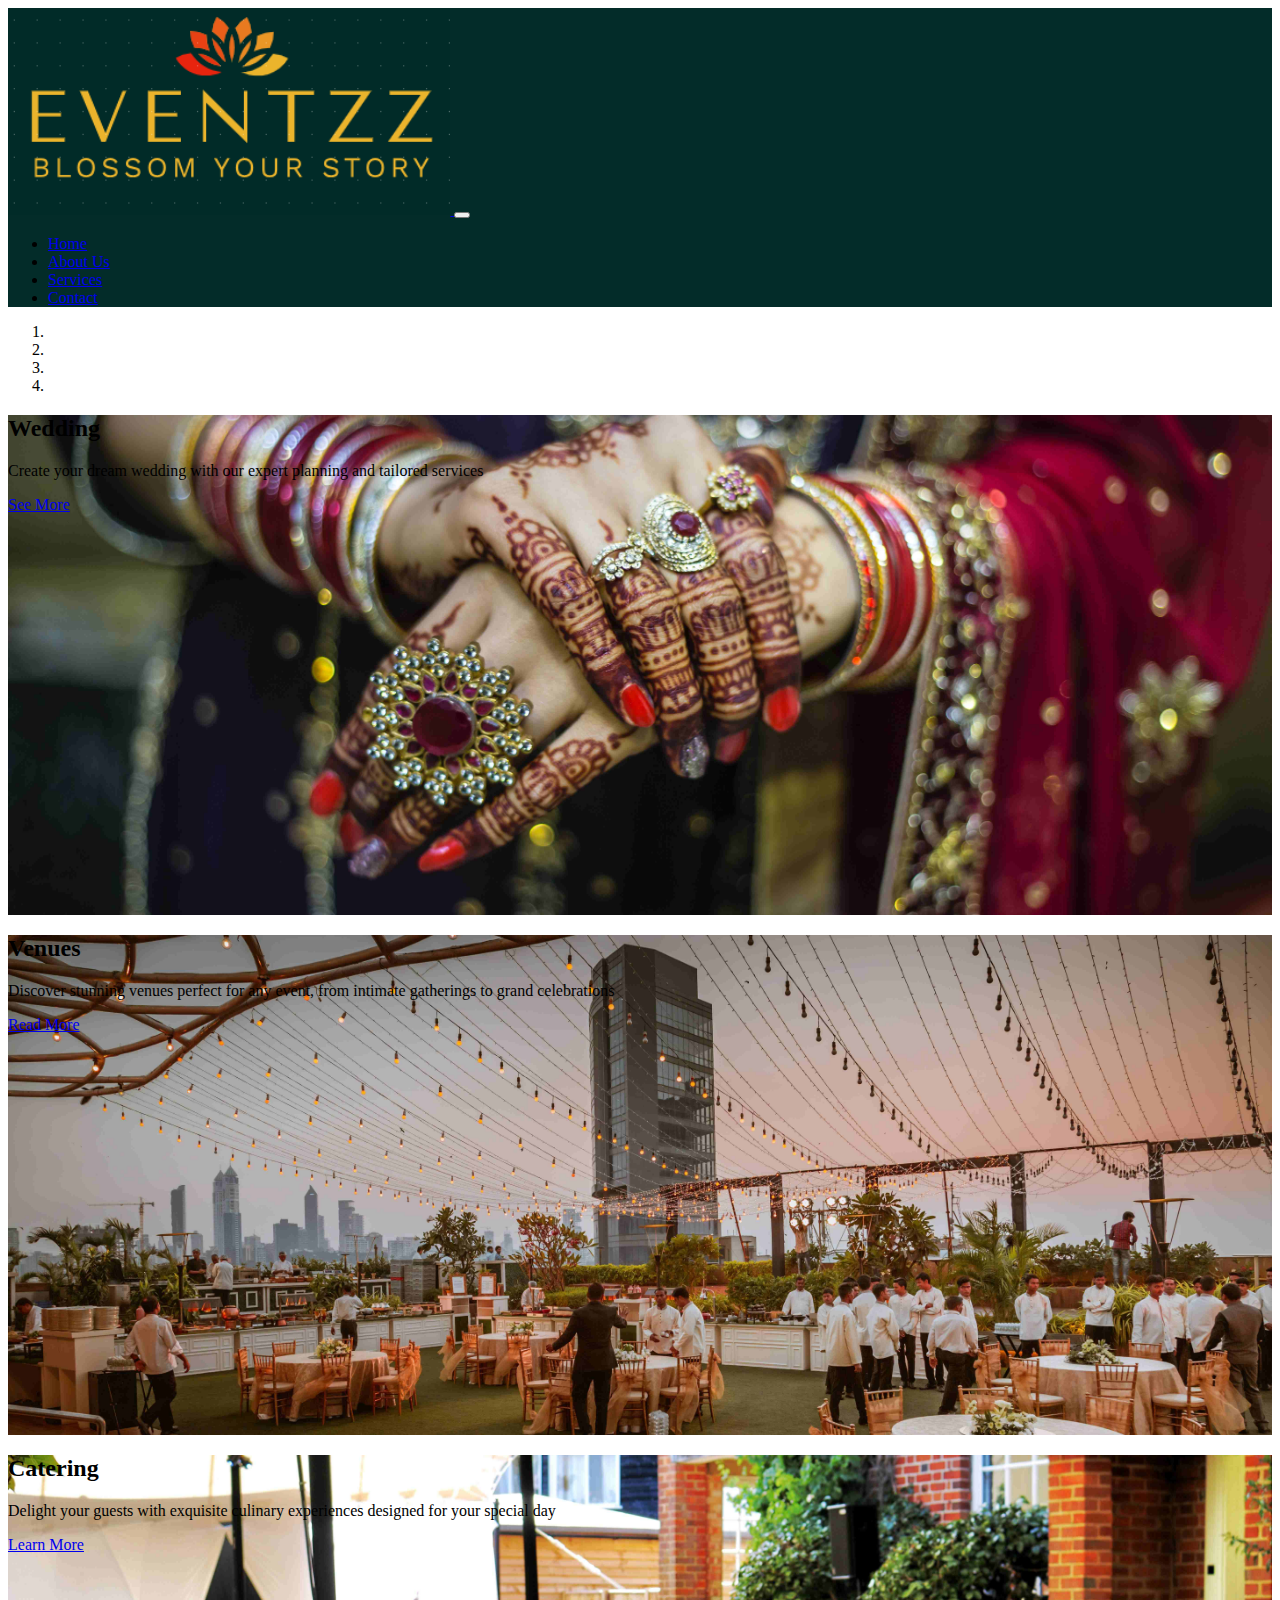
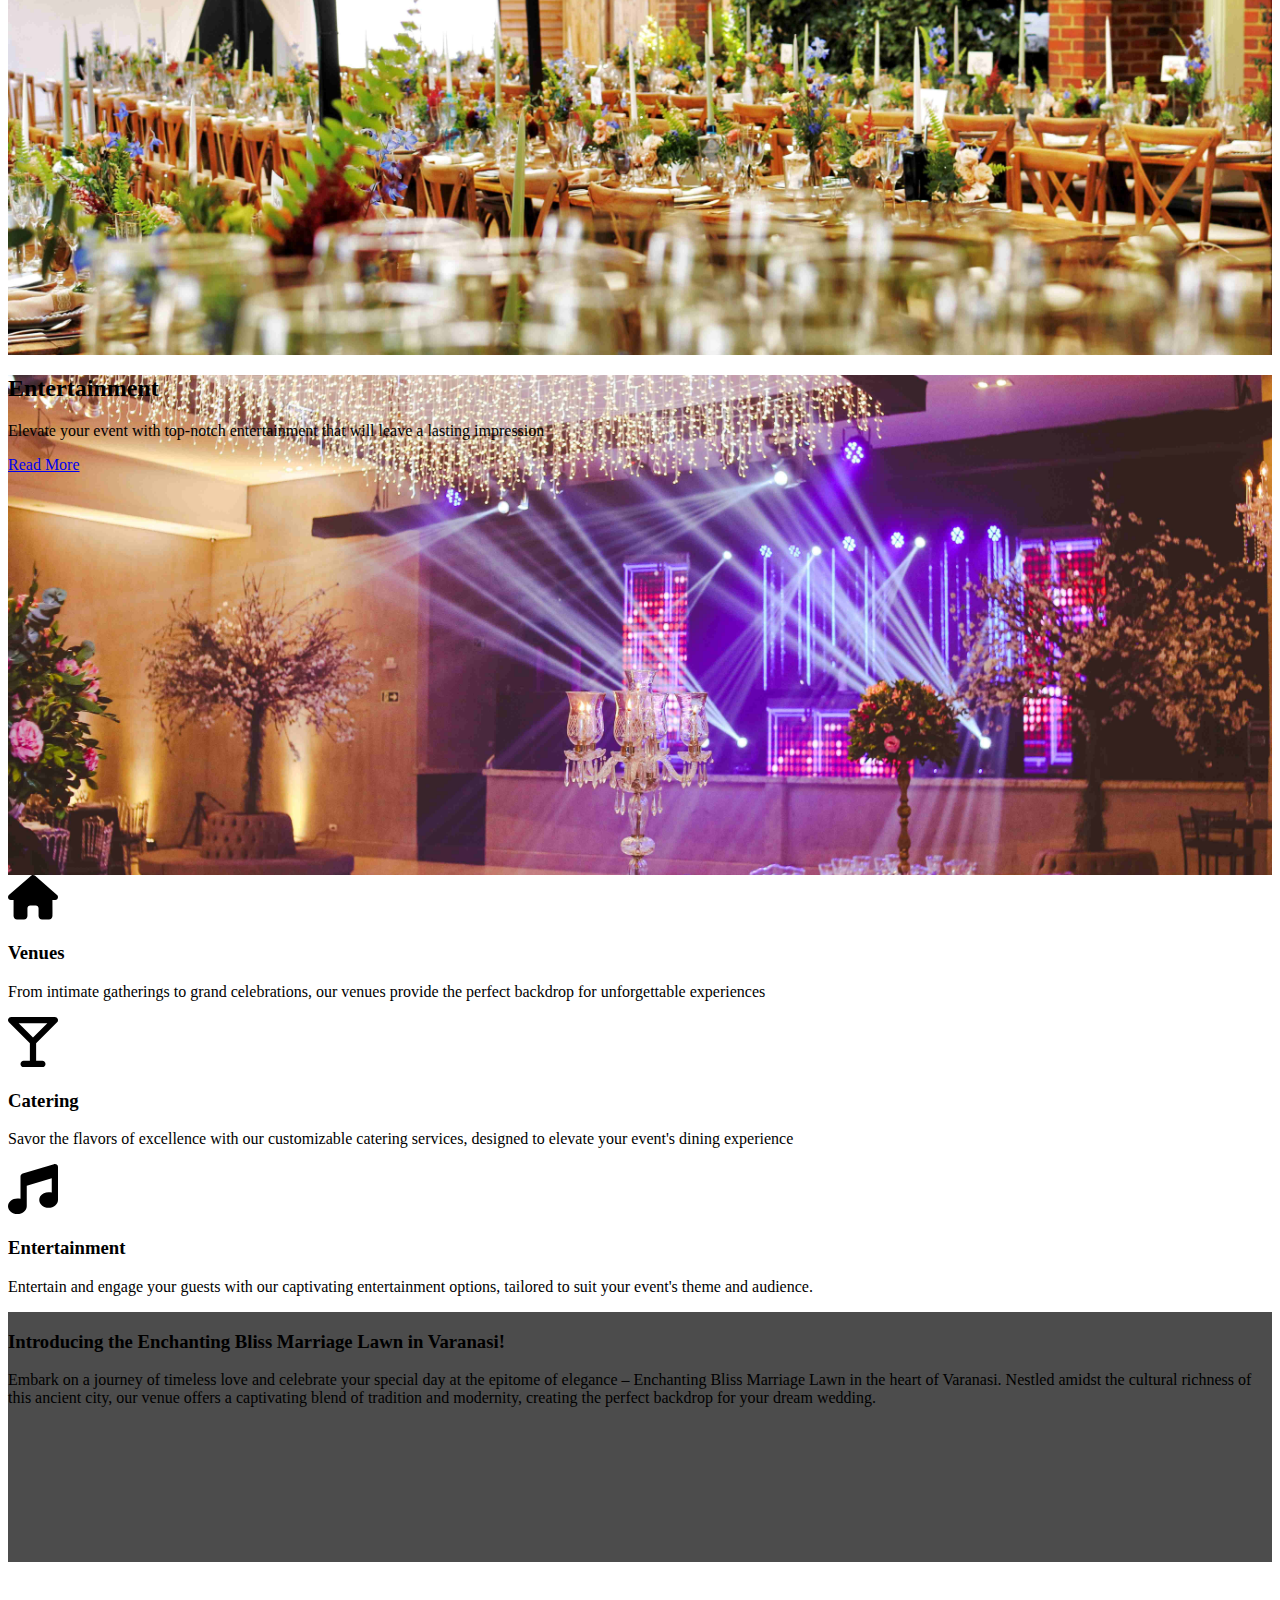
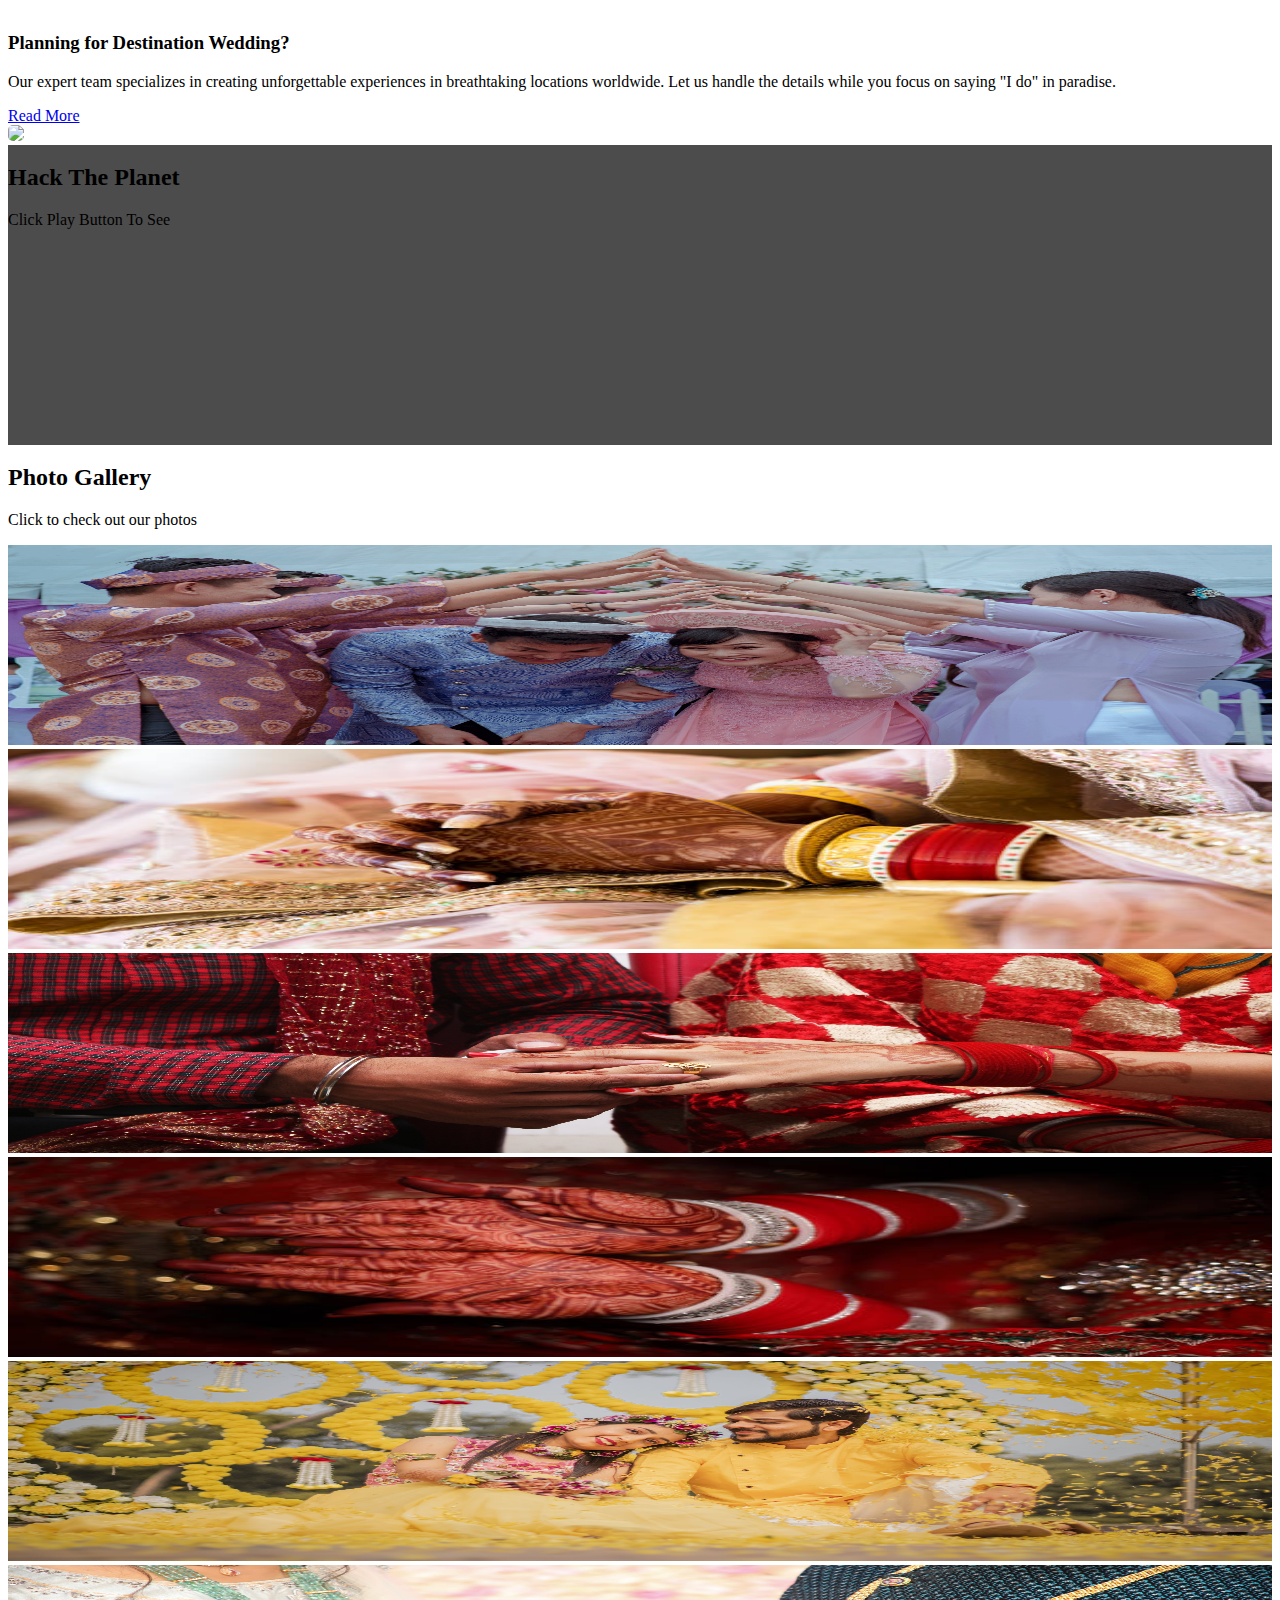
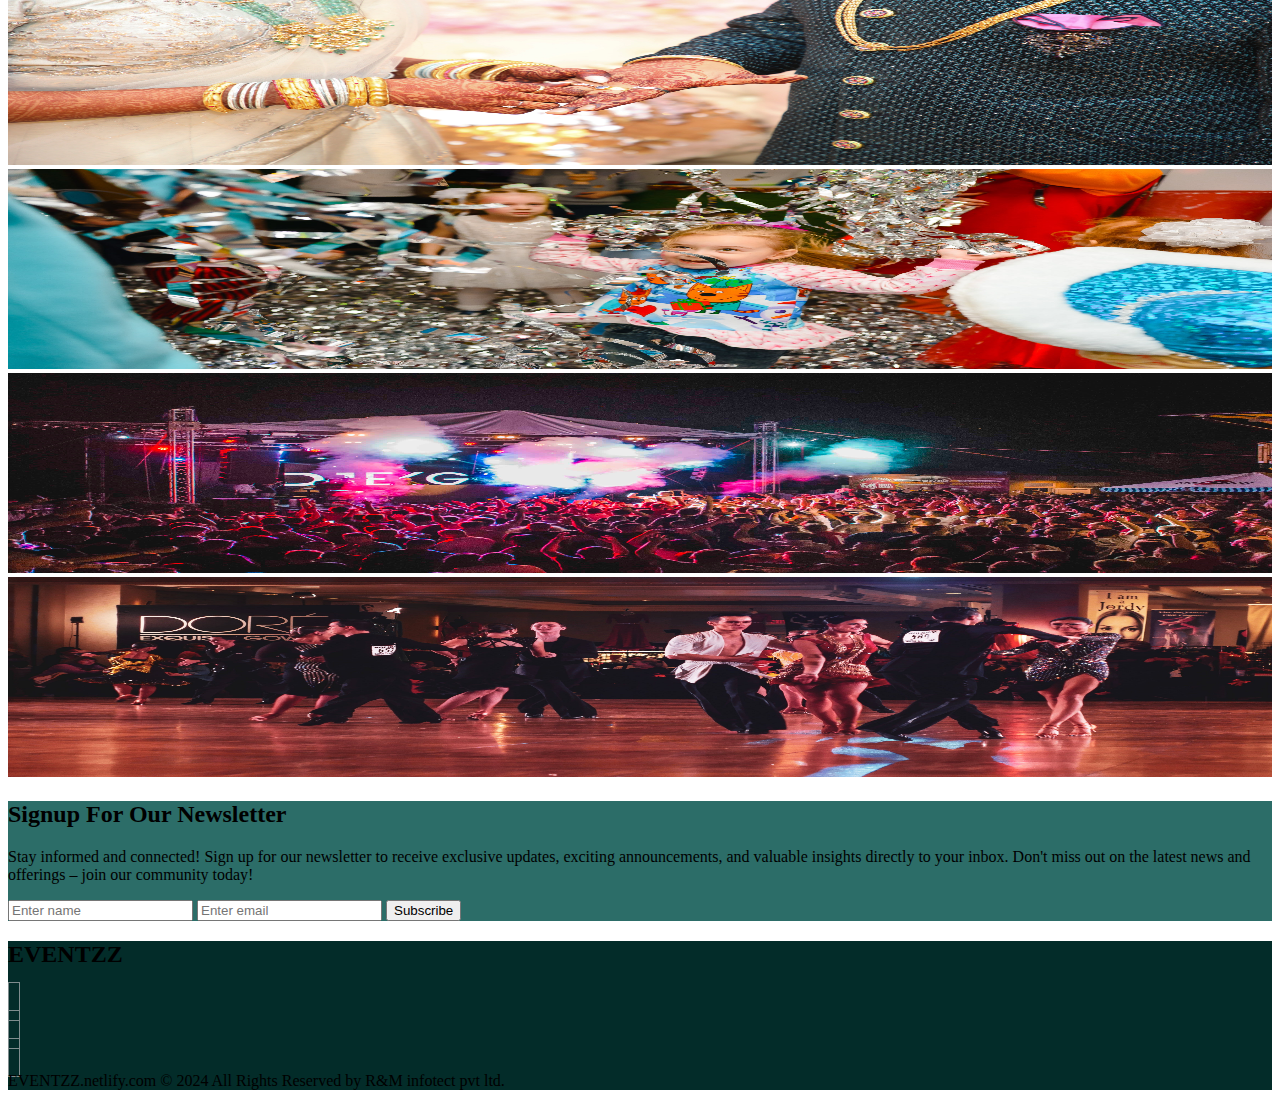
==== commit 95c0ff00: "content: Added the Newsletter content" ====
--- a/index.html
+++ b/index.html
@@ -291,9 +291,7 @@
           <div class="col">
             <h2 class="text-light">Signup For Our Newsletter</h2>
             <p class="lead">
-              Lorem ipsum dolor sit amet, consectetur adipisicing elit.
-              Veritatis magnam similique esse assumenda quasi repellendus illum
-              perferendis quos aliquid possimus.
+              Stay informed and connected! Sign up for our newsletter to receive exclusive updates, exciting announcements, and valuable insights directly to your inbox. Don't miss out on the latest news and offerings – join our community today!
             </p>
             <form class="form-inline justify-content-center">
               <input
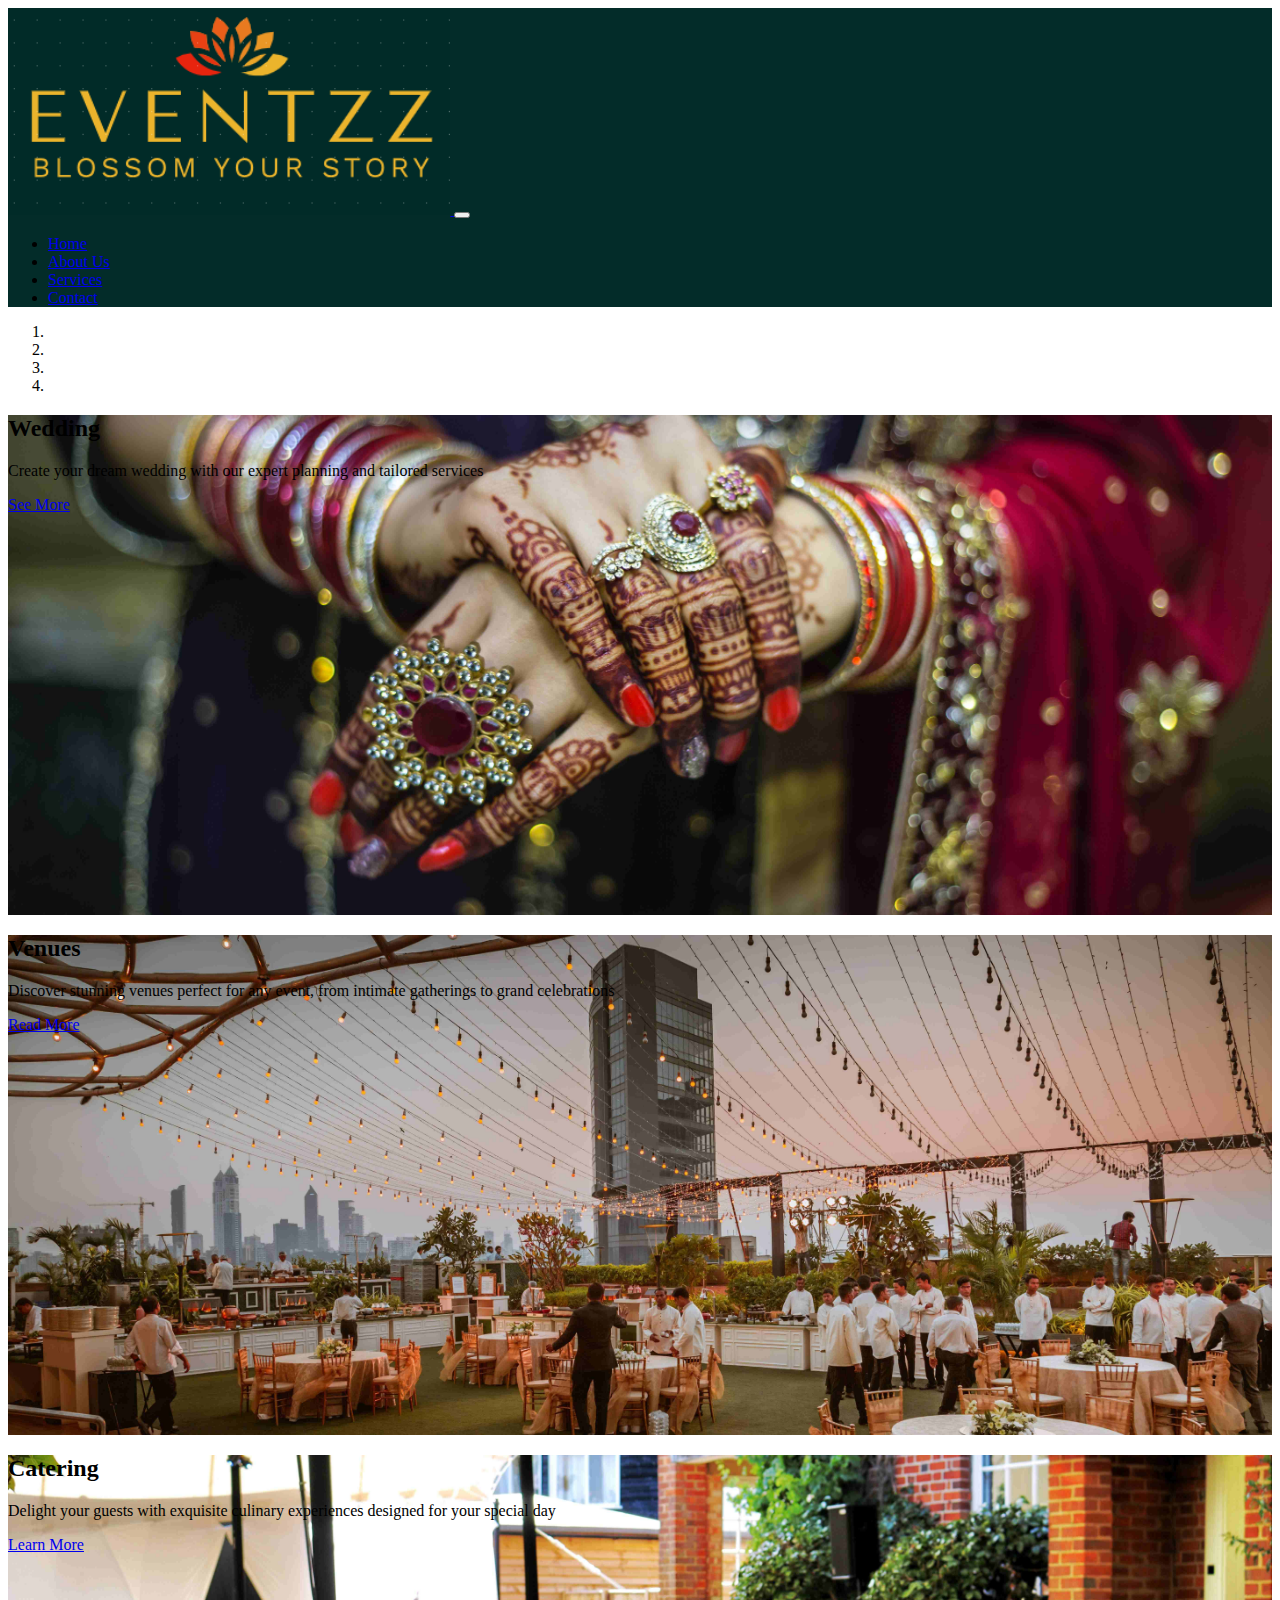
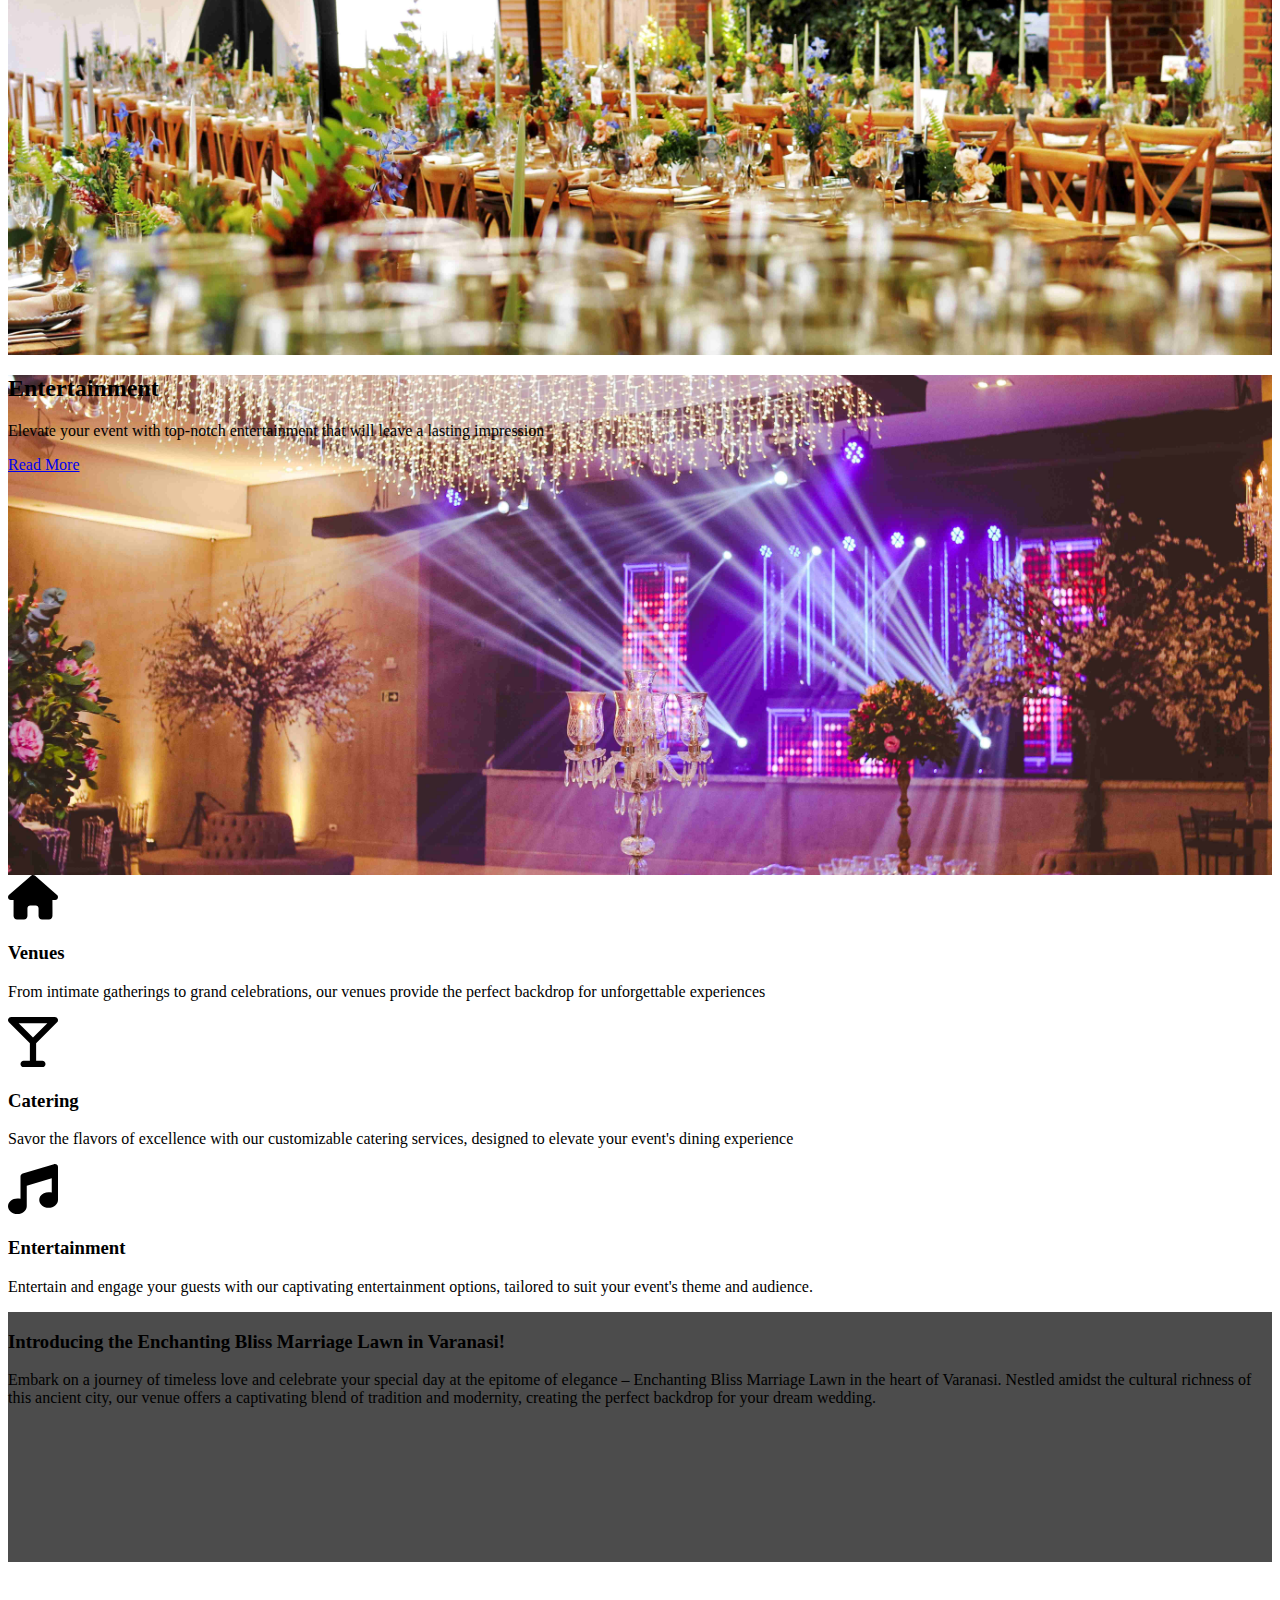
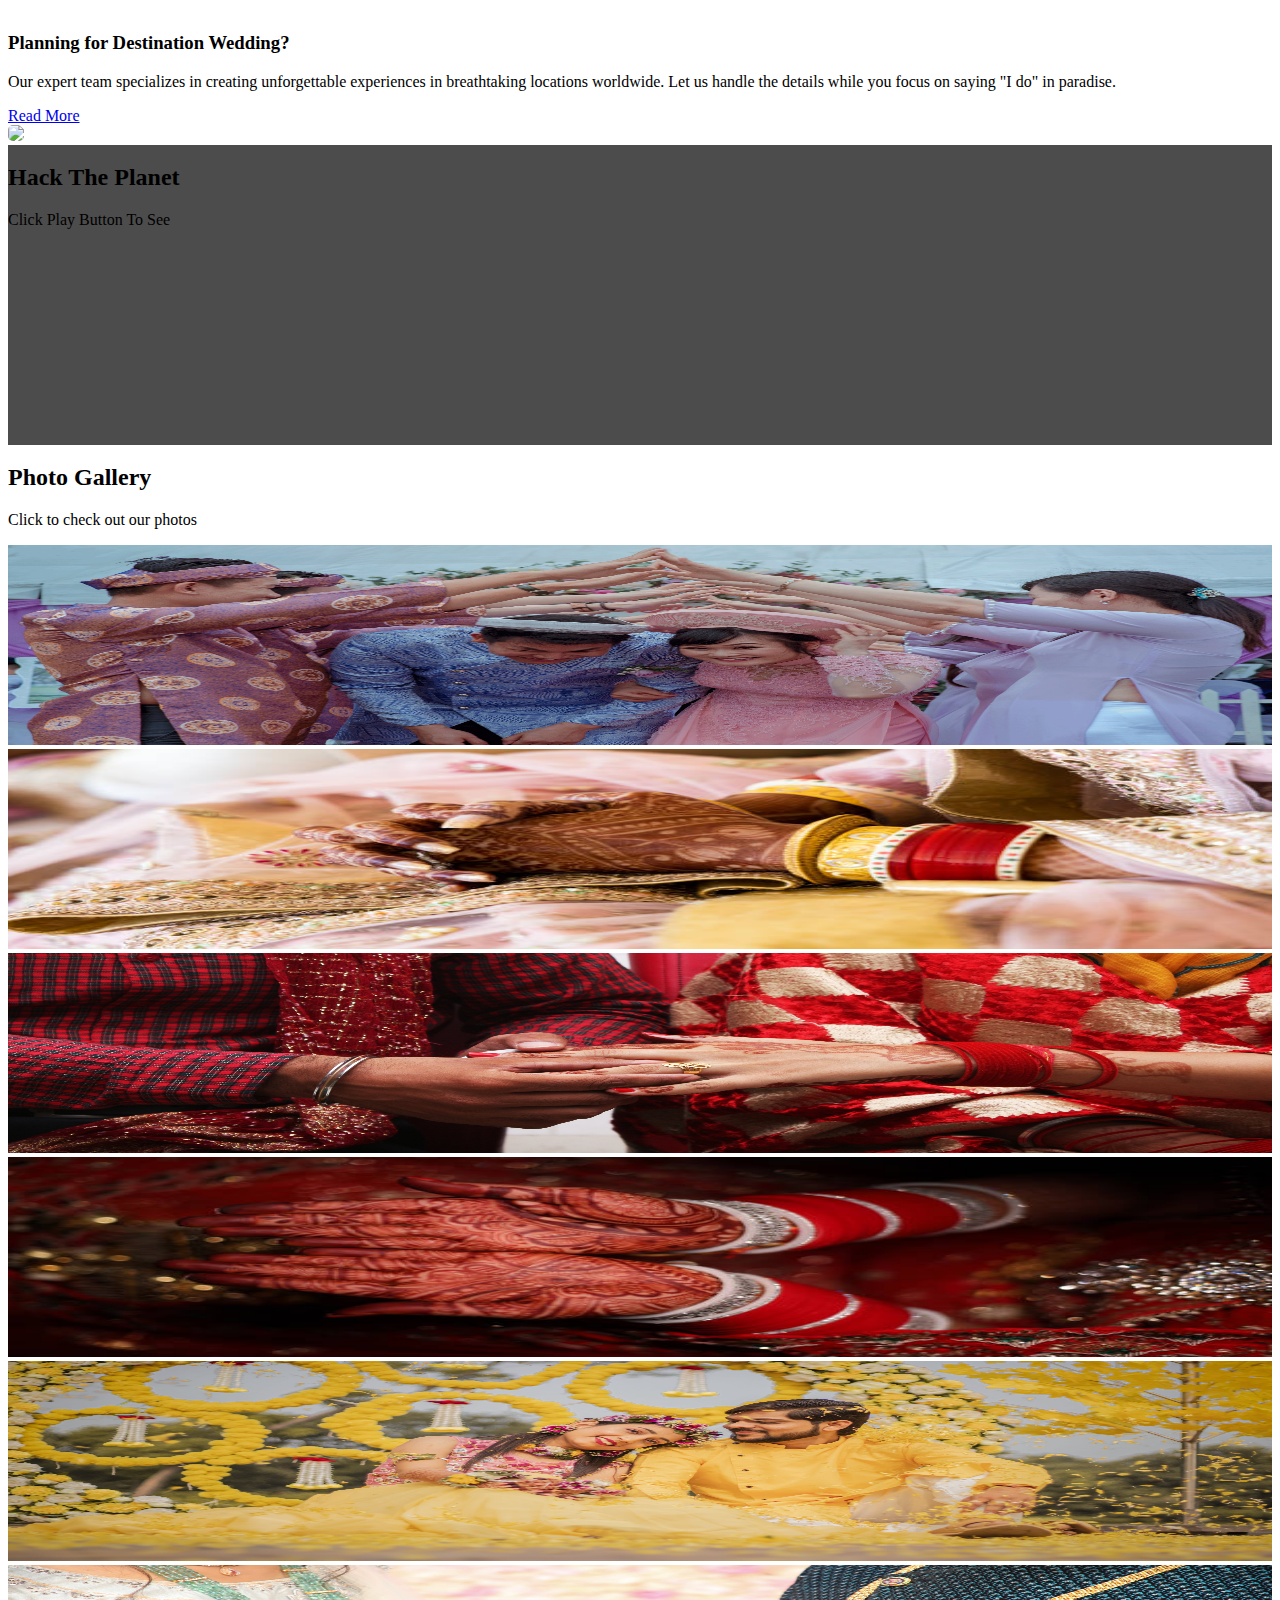
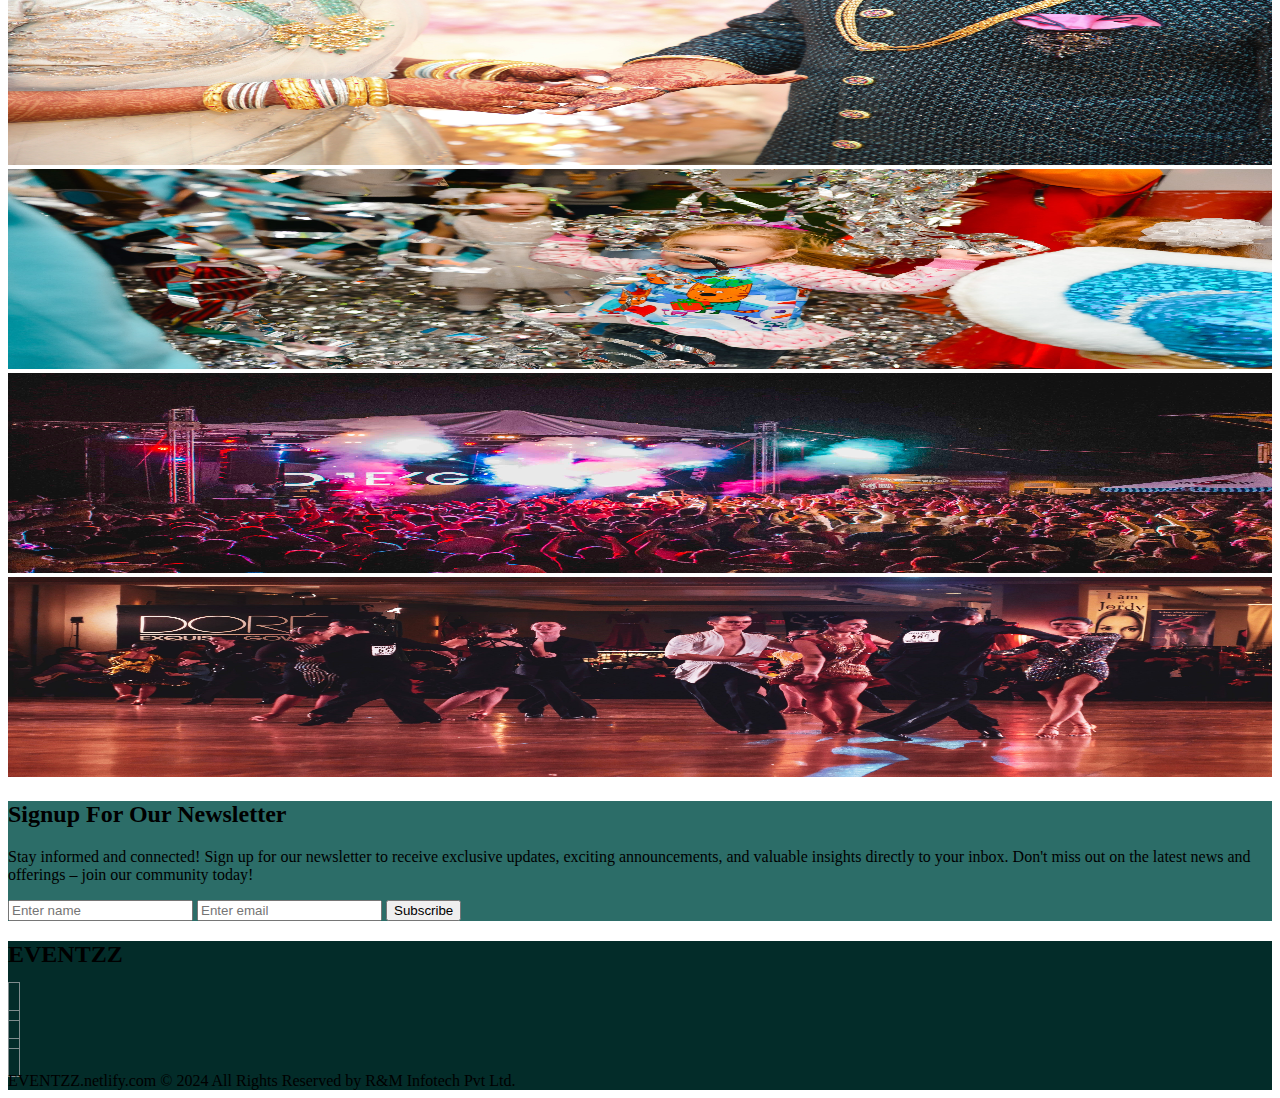
==== commit 4ab50d89: "content: Corrected the Punctuation" ====
--- a/index.html
+++ b/index.html
@@ -345,8 +345,7 @@
         </div>
         <div class="row">
           <div class="col">
-            EVENTZZ.netlify.com © 2024 All Rights Reserved by R&M infotect pvt
-            ltd.
+            EVENTZZ.netlify.com © 2024 All Rights Reserved by R&M Infotech Pvt Ltd.
           </div>
         </div>
       </div>
